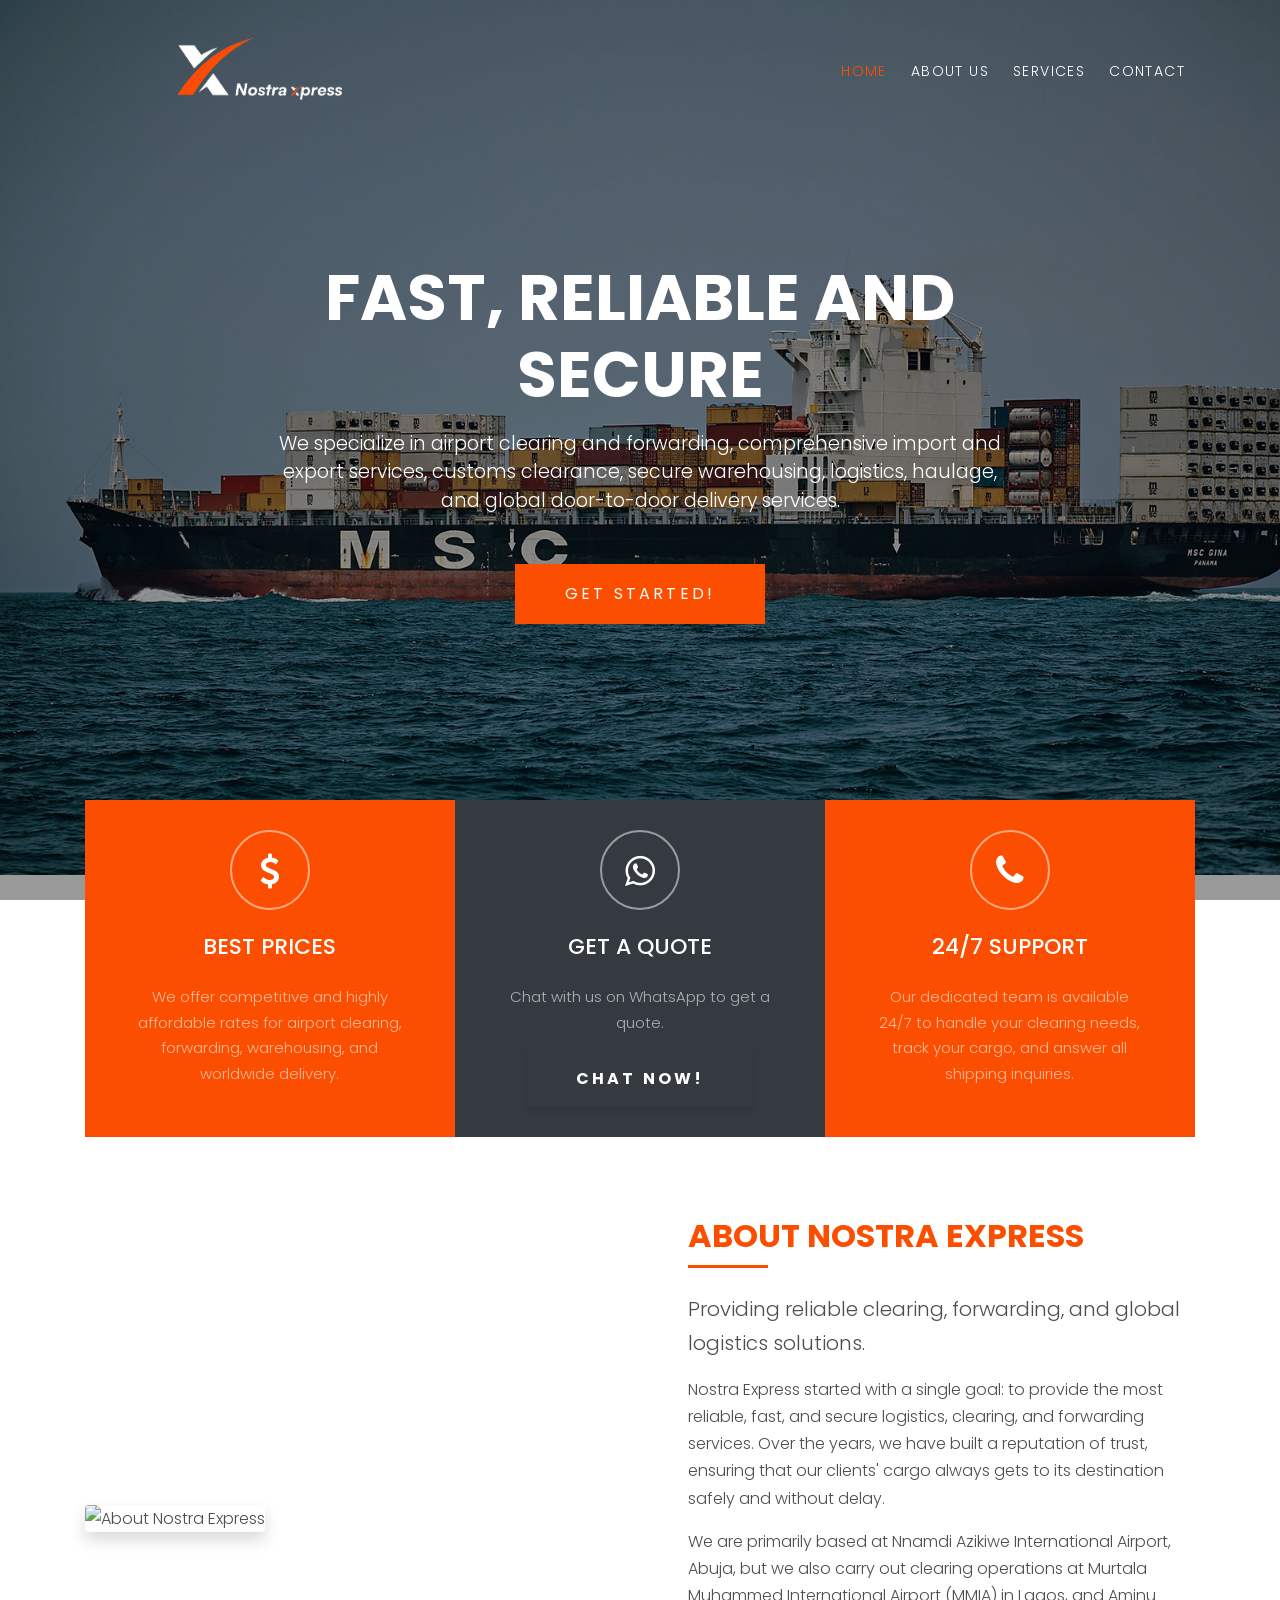
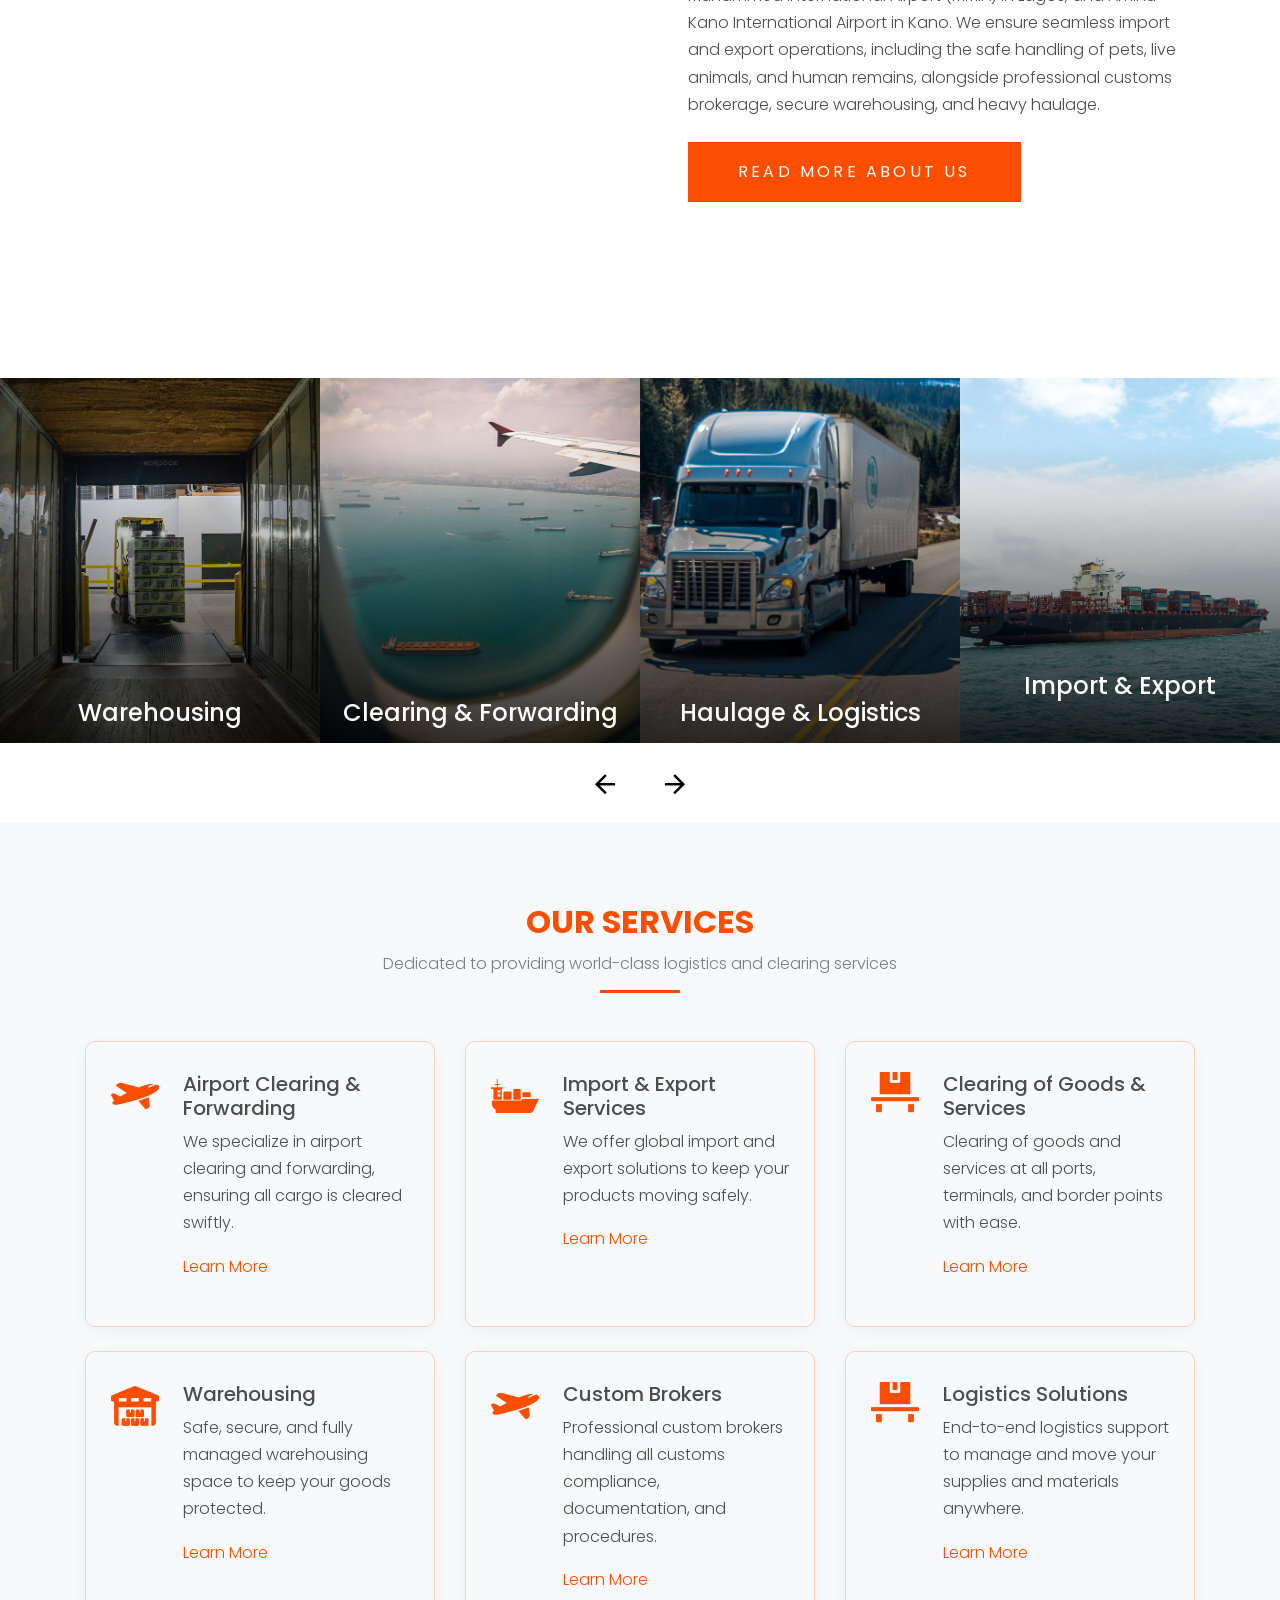
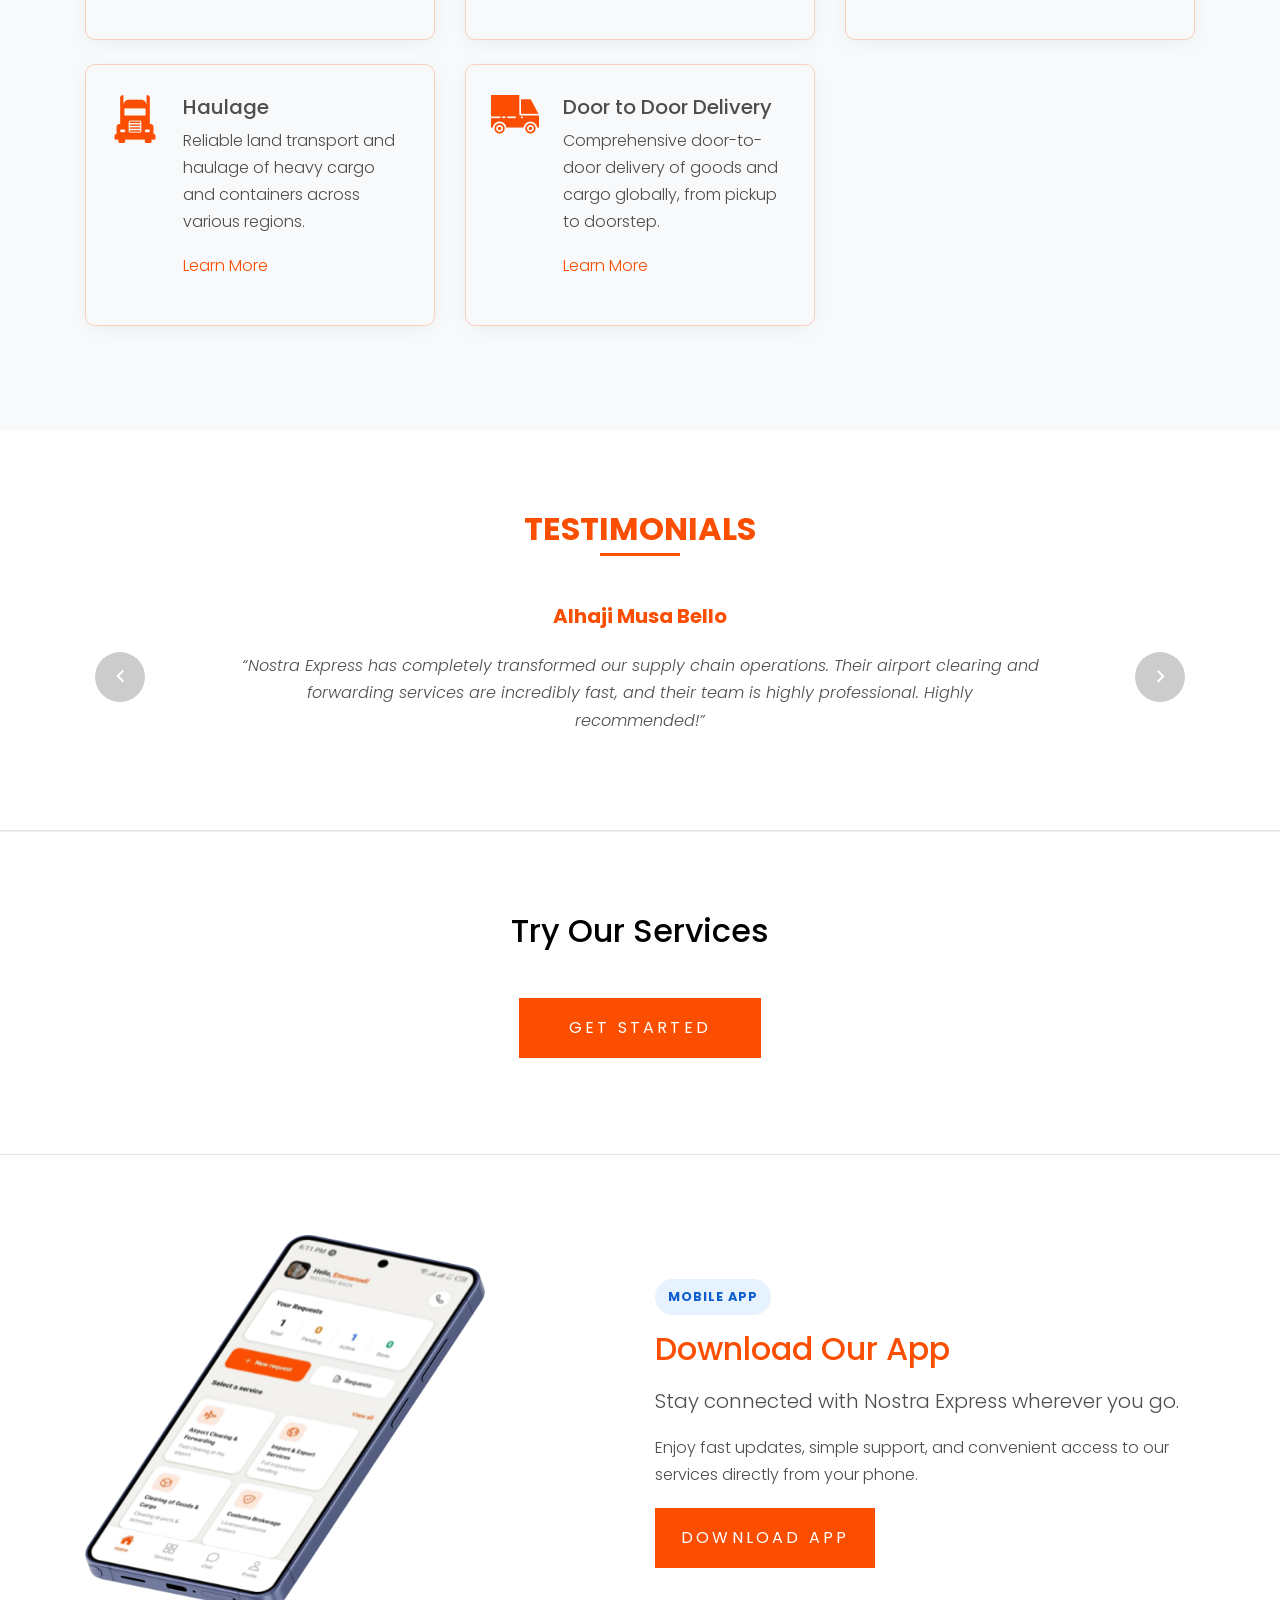
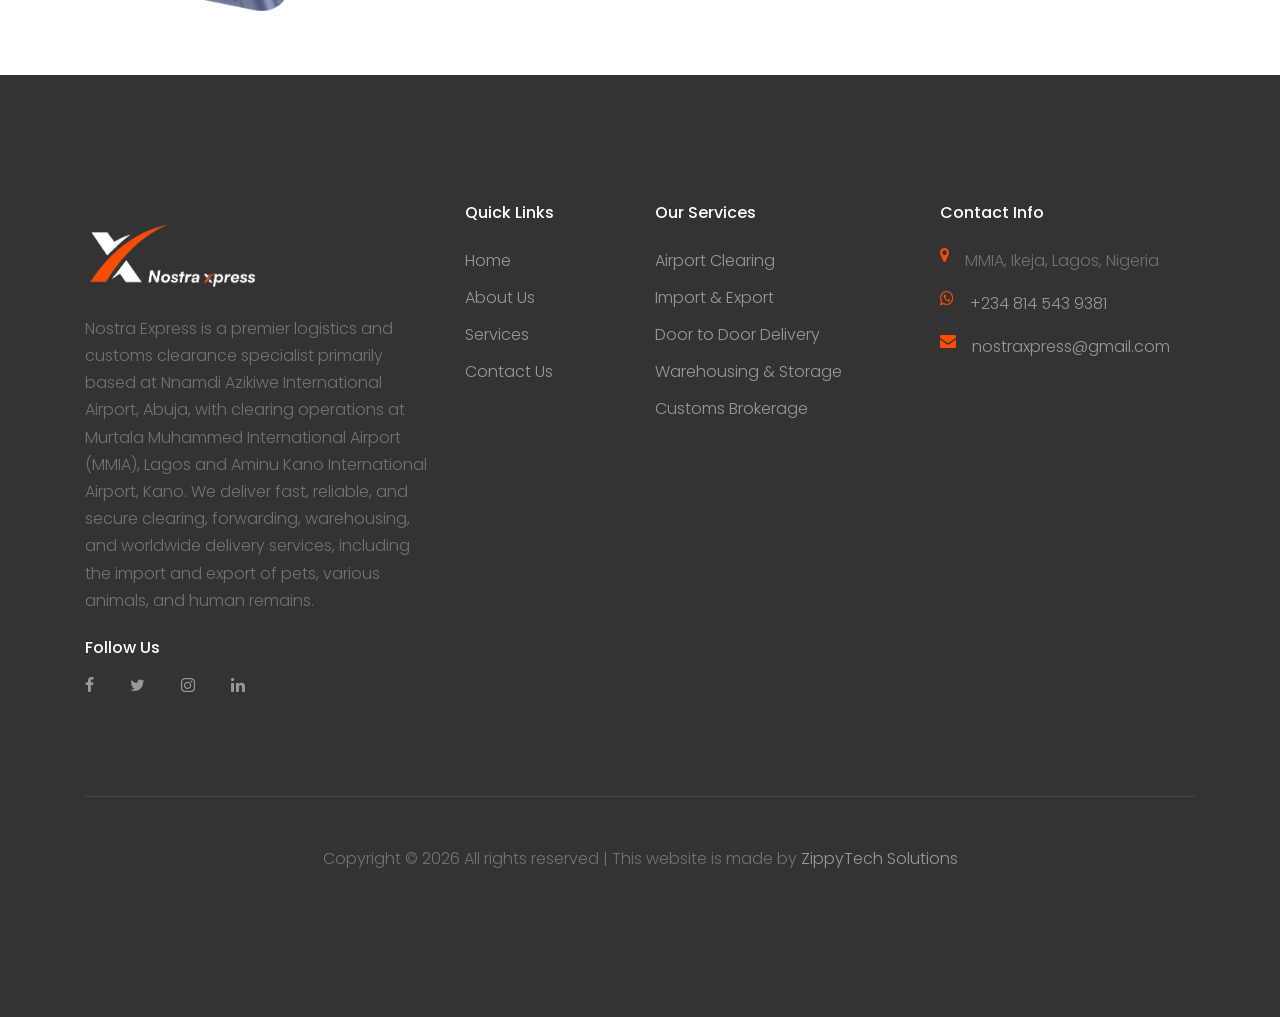
==== index.html @ 18513d41 "nee" ====
<!DOCTYPE html>
<html lang="en">

<head>
  <title>Nostra Express &mdash; Logistics</title>

  <meta charset="utf-8">
  <meta name="viewport" content="width=device-width, initial-scale=1, shrink-to-fit=no">

  <link rel="stylesheet"
    href="https://fonts.googleapis.com/css?family=Poppins:200,300,400,700,900|Display+Playfair:200,300,400,700">
  <link rel="stylesheet" href="fonts/icomoon/style.css">

  <link rel="stylesheet" href="css/bootstrap.min.css">
  <link rel="stylesheet" href="css/magnific-popup.css">
  <link rel="stylesheet" href="css/jquery-ui.css">
  <link rel="stylesheet" href="css/owl.carousel.min.css">
  <link rel="stylesheet" href="css/owl.theme.default.min.css">

  <link rel="stylesheet" href="css/bootstrap-datepicker.css">

  <link rel="stylesheet" href="fonts/flaticon/font/flaticon.css">



  <link rel="stylesheet" href="css/aos.css">

  <link rel="stylesheet" href="css/style.css">
  <style>
    @keyframes whatsapp-pulse {
      0% {
        box-shadow: 0 0 0 0 #f7570b;
        background-color: #f7570b;
        border-color: #f7570b;
      }

      50% {
        box-shadow: 0 0 0 15px rgba(37, 211, 102, 0);
        background-color: #f7570b;
        border-color: #f7570b;

      }

      100% {
        box-shadow: 0 0 0 0 rgba(37, 211, 102, 0);
        background-color: #f56810;
        border-color: #f56810;
      }
    }

    .btn-whatsapp-flash {
      animation: whatsapp-pulse 1.8s infinite ease-in-out;
      color: #fff !important;
      font-weight: bold;
      transition: all 0.3s ease;
      box-shadow: 0 4px 6px rgba(0, 0, 0, 0.1);
      border: none !important;
      text-align: center;
    }

    .btn-whatsapp-flash:hover {
      transform: scale(1.05);
      animation: none;
      background-color: #fc4e01 !important;
      border-color: #fc4e01 !important;
      box-shadow: 0 6px 12px rgba(252, 78, 1, 0.4);
    }

    .download-app-section {
      padding-top: 4rem;
      padding-bottom: 4rem;
    }


    .download-app-image {
      border-radius: 1rem;
      overflow: hidden;
    }

    .download-app-image img {
      width: 400px;
      display: block;
      object-fit: cover;
    }

    .download-app-badge {
      display: inline-block;
      background: #e7f2ff;
      color: #0d5ecf;
      font-size: 0.8rem;
      font-weight: 700;
      letter-spacing: 0.08em;
      text-transform: uppercase;
      padding: 0.45rem 0.8rem;
      border-radius: 999px;
      margin-bottom: 0.9rem;
    }

    .download-app-actions {
      display: flex;
      flex-wrap: wrap;
      align-items: center;
      gap: 0.9rem;
      margin-top: 1.2rem;
    }
  </style>
</head>

<body>

  <div class="site-wrap">

    <div class="site-mobile-menu">
      <div class="site-mobile-menu-header">
        <div class="site-mobile-menu-close mt-3">
          <span class="icon-close2 js-menu-toggle"></span>
        </div>
      </div>
      <div class="site-mobile-menu-body"></div>
    </div>

    <header class="site-navbar py-3" role="banner">

      <div class="container">
        <div class="row align-items-center">

          <div class="col-11 col-xl-2">
            <img src="images/logo.png" alt="" style="width: 350px;">
          </div>
          <div class="col-12 col-md-10 d-none d-xl-block">
            <nav class="site-navigation position-relative text-right" role="navigation">

              <ul class="site-menu js-clone-nav mx-auto d-none d-lg-block">
                <li class="active"><a href="index.html">Home</a></li>
                <li><a href="about.html">About Us</a></li>
                <li>
                  <a href="services.html">Services</a>

                </li>

                <li><a href="contact.html">Contact</a></li>
              </ul>
            </nav>
          </div>


          <div class="d-inline-block d-xl-none ml-md-0 mr-auto py-3" style="position: relative; top: 3px;"><a href="#"
              class="site-menu-toggle js-menu-toggle text-white"><span class="icon-menu h3"></span></a></div>

        </div>

      </div>
  </div>

  </header>



  <div class="site-blocks-cover overlay" style="background-image: url(images/hero_bg_1.jpg);" data-aos="fade"
    data-stellar-background-ratio="0.5">
    <div class="container">
      <div class="row align-items-center justify-content-center text-center">

        <div class="col-md-8" data-aos="fade-up" data-aos-delay="400">

          <h1 class="text-white font-weight-light mb-3 text-uppercase font-weight-bold">
            Fast, Reliable and Secure
          </h1>
          <p class="text-white mb-5 lead">We specialize in airport clearing and forwarding, comprehensive import and
            export services, customs clearance, secure warehousing, logistics, haulage, and global door-to-door delivery
            services.</p>
          <p><a href="contact.html" class="btn btn-primary py-3 px-5 text-white">Get Started!</a></p>

        </div>
      </div>
    </div>
  </div>

  <div class="container">
    <div class="row align-items-center no-gutters align-items-stretch overlap-section">
      <div class="col-md-4">
        <div class="feature-1 pricing h-100 text-center">
          <div class="icon">
            <span class="icon-dollar"></span>
          </div>
          <h2 class="my-4 heading">Best Prices</h2>
          <p>We offer competitive and highly affordable rates for airport clearing, forwarding, warehousing, and
            worldwide delivery.
          </p>
        </div>
      </div>
      <div class="col-md-4">
        <div class="free-quote bg-dark h-100">

          <div class="text-center">
            <div class="icon">
              <span class="icon-whatsapp"></span>
            </div>
            <h2 class="my-4 heading">Get a Quote</h2>
            <p>Chat with us on WhatsApp to get a quote.
            </p>
            <a href="https://wa.me/2348145439381" class="btn btn-whatsapp-flash py-3 px-5 text-white">Chat Now!</a>

          </div>

        </div>
      </div>
      <div class="col-md-4">
        <div class="feature-1 pricing h-100 text-center">
          <div class="icon">
            <span class="icon-phone"></span>
          </div>
          <h2 class="my-4 heading">24/7 Support</h2>
          <p>Our dedicated team is available 24/7 to handle your clearing needs, track your cargo, and answer all
            shipping inquiries.
          </p>
        </div>
      </div>
    </div>
  </div>


  <div class="site-section">
    <div class="container">
      <div class="row align-items-center">
        <div class="col-md-6 mb-5 mb-md-0" data-aos="fade-up" data-aos-delay="100">
          <img src="https://images.unsplash.com/photo-1578575437130-527eed3abbec?auto=format&fit=crop&w=800&q=80"
            alt="About Nostra Express" class="img-fluid rounded shadow">
        </div>
        <div class="col-md-6 pl-md-5" data-aos="fade-up" data-aos-delay="200">
          <div class="text-left pb-1 border-primary mb-4">
            <h2 class="text-primary">About Nostra Express</h2>
          </div>
          <p class="lead">Providing reliable clearing, forwarding, and global logistics solutions.</p>
          <p>Nostra Express started with a single goal: to provide the most reliable, fast, and secure logistics,
            clearing, and forwarding services. Over the years, we have built a reputation of trust, ensuring that our
            clients' cargo always gets to its destination safely and without delay.</p>
          <p class="mb-4">We are primarily based at Nnamdi Azikiwe International Airport, Abuja, but we also carry out
            clearing operations at Murtala Muhammed International Airport (MMIA) in Lagos, and Aminu Kano International
            Airport in Kano. We ensure seamless import and export operations, including the safe handling of pets, live
            animals, and human remains, alongside professional customs brokerage, secure warehousing, and heavy haulage.
          </p>
          <p><a href="about.html" class="btn btn-primary py-3 px-5 text-white">Read More About Us</a></p>
        </div>
      </div>
    </div>
  </div>


  <div class="site-section block-13">
    <div class="owl-carousel nonloop-block-13">
      <div>
        <a href="#" class="unit-1 text-center">
          <img src="images/img_1.jpg" alt="Image" class="img-fluid">
          <div class="unit-1-text">
            <h3 class="unit-1-heading">Warehousing</h3>
            <p class="px-5">Safe and secure warehousing and storage of your goods.</p>
          </div>
        </a>
      </div>

      <div>
        <a href="#" class="unit-1 text-center">
          <img src="images/img_2.jpg" alt="Image" class="img-fluid">
          <div class="unit-1-text">
            <h3 class="unit-1-heading">Clearing & Forwarding</h3>
            <p class="px-5">Clearing and forwarding at the airport for all your urgent shipments.</p>
          </div>
        </a>
      </div>

      <div>
        <a href="#" class="unit-1 text-center">
          <img src="images/img_3.jpg" alt="Image" class="img-fluid">
          <div class="unit-1-text">
            <h3 class="unit-1-heading">Haulage & Logistics</h3>
            <p class="px-5">Secure haulage and end-to-end logistics solutions across regions.</p>
          </div>
        </a>
      </div>

      <div>
        <a href="#" class="unit-1 text-center">
          <img src="images/img_4.jpg" alt="Image" class="img-fluid">
          <div class="unit-1-text">
            <h3 class="unit-1-heading">Import & Export</h3>
            <p class="px-5">We provide seamless import and export services across international borders with ease.</p>
          </div>
        </a>
      </div>

      <div>
        <a href="#" class="unit-1 text-center">
          <img src="images/img_5.jpg" alt="Image" class="img-fluid">
          <div class="unit-1-text">
            <h3 class="unit-1-heading">Custom Brokers</h3>
            <p class="px-5">Professional custom brokers to handle all clearance and documents.</p>
          </div>
        </a>
      </div>


    </div>
  </div>




  <div class="site-section bg-light">
    <div class="container">
      <div class="row justify-content-center mb-5">
        <div class="col-md-7 text-center border-primary">
          <h2 class="font-weight-light text-primary">Our Services</h2>
          <p class="color-black-opacity-5">Dedicated to providing world-class logistics and clearing services</p>
        </div>
      </div>
      <div class="row align-items-stretch">
        <div class="col-md-6 col-lg-4 mb-4 mb-lg-4">
          <div class="unit-4 d-flex">
            <div class="unit-4-icon mr-4"><span class="text-primary flaticon-travel"></span></div>
            <div>
              <h3>Airport Clearing & Forwarding</h3>
              <p>We specialize in airport clearing and forwarding, ensuring all cargo is cleared swiftly.</p>
              <p><a href="services.html">Learn More</a></p>
            </div>
          </div>
        </div>
        <div class="col-md-6 col-lg-4 mb-4 mb-lg-4">
          <div class="unit-4 d-flex">
            <div class="unit-4-icon mr-4"><span class="text-primary flaticon-sea-ship-with-containers"></span></div>
            <div>
              <h3>Import & Export Services</h3>
              <p>We offer global import and export solutions to keep your products moving safely.</p>
              <p><a href="services.html">Learn More</a></p>
            </div>
          </div>
        </div>
        <div class="col-md-6 col-lg-4 mb-4 mb-lg-4">
          <div class="unit-4 d-flex">
            <div class="unit-4-icon mr-4"><span class="text-primary flaticon-platform"></span></div>
            <div>
              <h3>Clearing of Goods & Services</h3>
              <p>Clearing of goods and services at all ports, terminals, and border points with ease.</p>
              <p><a href="services.html">Learn More</a></p>
            </div>
          </div>
        </div>


        <div class="col-md-6 col-lg-4 mb-4 mb-lg-4">
          <div class="unit-4 d-flex">
            <div class="unit-4-icon mr-4"><span class="text-primary flaticon-barn"></span></div>
            <div>
              <h3>Warehousing</h3>
              <p>Safe, secure, and fully managed warehousing space to keep your goods protected.</p>
              <p><a href="services.html">Learn More</a></p>
            </div>
          </div>
        </div>
        <div class="col-md-6 col-lg-4 mb-4 mb-lg-4">
          <div class="unit-4 d-flex">
            <div class="unit-4-icon mr-4"><span class="text-primary flaticon-travel"></span></div>
            <div>
              <h3>Custom Brokers</h3>
              <p>Professional custom brokers handling all customs compliance, documentation, and procedures.</p>
              <p><a href="services.html">Learn More</a></p>
            </div>
          </div>
        </div>
        <div class="col-md-6 col-lg-4 mb-4 mb-lg-4">
          <div class="unit-4 d-flex">
            <div class="unit-4-icon mr-4"><span class="text-primary flaticon-platform"></span></div>
            <div>
              <h3>Logistics Solutions</h3>
              <p>End-to-end logistics support to manage and move your supplies and materials anywhere.</p>
              <p><a href="services.html">Learn More</a></p>
            </div>
          </div>
        </div>
        <div class="col-md-6 col-lg-4 mb-4 mb-lg-4">
          <div class="unit-4 d-flex">
            <div class="unit-4-icon mr-4"><span class="text-primary flaticon-frontal-truck"></span></div>
            <div>
              <h3>Haulage</h3>
              <p>Reliable land transport and haulage of heavy cargo and containers across various regions.</p>
              <p><a href="services.html">Learn More</a></p>
            </div>
          </div>
        </div>
        <div class="col-md-6 col-lg-4 mb-4 mb-lg-4">
          <div class="unit-4 d-flex">
            <div class="unit-4-icon mr-4"><span class="text-primary flaticon-car"></span></div>
            <div>
              <h3>Door to Door Delivery</h3>
              <p>Comprehensive door-to-door delivery of goods and cargo globally, from pickup to doorstep.</p>
              <p><a href="services.html">Learn More</a></p>
            </div>
          </div>
        </div>

      </div>
    </div>
  </div>


  <div class="site-section border-bottom">
    <div class="container">

      <div class="row justify-content-center mb-5">
        <div class="col-md-7 text-center border-primary">
          <h2 class="font-weight-light text-primary">Testimonials</h2>
        </div>
      </div>

      <div class="slide-one-item home-slider owl-carousel">
        <div>
          <div class="testimonial">
            <figure class="mb-4">
              <p class="font-weight-bold h5 text-primary">Alhaji Musa Bello</p>
            </figure>
            <blockquote>
              <p>&ldquo;Nostra Express has completely transformed our supply chain operations. Their airport clearing
                and forwarding services are incredibly fast, and their team is highly professional. Highly
                recommended!&rdquo;</p>
            </blockquote>
          </div>
        </div>
        <div>
          <div class="testimonial">
            <figure class="mb-4">
              <p class="font-weight-bold h5 text-primary">Chioma Okeke</p>
            </figure>
            <blockquote>
              <p>&ldquo;We have been using Nostra Express for all our international import and export needs. Their
                custom brokerage is top-notch, handling all compliance issues smoothly and without stress.&rdquo;</p>
            </blockquote>
          </div>
        </div>

        <div>
          <div class="testimonial">
            <figure class="mb-4">
              <p class="font-weight-bold h5 text-primary">Babajide Olawale</p>
            </figure>
            <blockquote>
              <p>&ldquo;The global door-to-door delivery service from Nostra Express is truly exceptional. They picked
                up our heavy machinery and delivered it straight to our warehouse safely and on time.&rdquo;</p>
            </blockquote>
          </div>
        </div>

        <div>
          <div class="testimonial">
            <figure class="mb-4">
              <p class="font-weight-bold h5 text-primary">Emeka Nwosu</p>
            </figure>
            <blockquote>
              <p>&ldquo;Their secure warehousing facilities and heavy haulage services have made it incredibly easy for
                us to scale our distribution network. Their 24/7 support is outstanding!&rdquo;</p>
            </blockquote>
          </div>
        </div>

      </div>
    </div>
  </div>


  <div class="site-section border-top">
    <div class="container">
      <div class="row text-center">
        <div class="col-md-12">
          <h2 class="mb-5 text-black">Try Our Services</h2>
          <p class="mb-0"><a href="contact.html" class="btn btn-primary py-3 px-5 text-white">Get Started</a></p>
        </div>
      </div>
    </div>
  </div>
  <hr>
  <div class="site-section download-app-section">
    <div class="container">
      <div class="download-app-card row align-items-center">
        <div class="col-lg-6 mb-4 mb-lg-0" data-aos="fade-up" data-aos-delay="100">
          <div class="download-app-image">
            <img src="images/mobile-app.svg" alt="Download the Nostra Express mobile app">
          </div>
        </div>
        <div class="col-lg-6" data-aos="fade-up" data-aos-delay="200">
          <span class="download-app-badge">Mobile App</span>
          <h2 class="text-primary mb-3">Download Our App</h2>
          <p class="lead mb-3">Stay connected with Nostra Express wherever you go.</p>
          <p class="mb-0">Enjoy fast updates, simple support, and convenient access to our services directly from your
            phone.</p>
          <div class="download-app-actions">
            <a href="#" class="btn btn-primary py-3 px-4 text-white">Download App</a>
          </div>
        </div>
      </div>
    </div>
  </div>

  <footer class="site-footer">
    <div class="container">
      <div class="row">
        <div class="col-md-4">
          <img src="images/logo.png" alt="" class="img-fluid rounded" style="margin-left: -25%;">
          <p>Nostra Express is a premier logistics and customs clearance specialist primarily based at Nnamdi Azikiwe
            International Airport, Abuja, with clearing operations at Murtala Muhammed
            International Airport (MMIA), Lagos and Aminu Kano International Airport, Kano. We deliver fast, reliable,
            and secure clearing, forwarding,
            warehousing, and worldwide delivery services, including the import and export of pets, various animals, and
            human remains.</p>
          <div class="mt-4">
            <h2 class="footer-heading mb-3">Follow Us</h2>
            <a href="#" class="pl-0 pr-3"><span class="icon-facebook"></span></a>
            <a href="#" class="pl-3 pr-3"><span class="icon-twitter"></span></a>
            <a href="#" class="pl-3 pr-3"><span class="icon-instagram"></span></a>
            <a href="#" class="pl-3 pr-3"><span class="icon-linkedin"></span></a>
          </div>
        </div>
        <div class="col-md-2 ml-auto">
          <h2 class="footer-heading mb-4">Quick Links</h2>
          <ul class="list-unstyled">
            <li><a href="index.html">Home</a></li>
            <li><a href="about.html">About Us</a></li>
            <li><a href="services.html">Services</a></li>
            <li><a href="contact.html">Contact Us</a></li>
          </ul>
        </div>
        <div class="col-md-3">
          <h2 class="footer-heading mb-4">Our Services</h2>
          <ul class="list-unstyled">
            <li><a href="services.html">Airport Clearing</a></li>
            <li><a href="services.html">Import & Export</a></li>
            <li><a href="services.html">Door to Door Delivery</a></li>
            <li><a href="services.html">Warehousing & Storage</a></li>
            <li><a href="services.html">Customs Brokerage</a></li>
          </ul>
        </div>
        <div class="col-md-3">
          <h2 class="footer-heading mb-4">Contact Info</h2>
          <p class="mb-3 d-flex align-items-start">
            <span class="icon-map-marker mr-3 footer-contact-icon" style="color: #fc4e01;"></span>
            <span>MMIA, Ikeja, Lagos, Nigeria</span>
          </p>
          <p class="mb-3 d-flex align-items-start">
            <span class="icon-whatsapp mr-3 footer-contact-icon" style="color: #fc4e01;"></span>
            <span><a href="https://wa.me/2348145439381">+234 814 543 9381</a></span>
          </p>
          <p class="mb-0 d-flex align-items-start">
            <span class="icon-envelope mr-3 footer-contact-icon" style="color: #fc4e01;"></span>
            <span><a href="mailto:nostraxpress@gmail.com">nostraxpress@gmail.com</a></span>
          </p>
        </div>
      </div>
      <div class="row pt-5 mt-5 text-center">
        <div class="col-md-12">
          <div class="border-top pt-5">
            <p>
              <!-- Link back to Colorlib can't be removed. Template is licensed under CC BY 3.0. -->
              Copyright &copy; 2026 All rights reserved | This website is made
              by <a href="https://myportfolio.zippy.ng" target="_blank">ZippyTech Solutions</a>
            </p>
          </div>
        </div>
      </div>
    </div>
  </footer>
  </div>

  <script src="js/jquery-3.3.1.min.js"></script>
  <script src="js/jquery-migrate-3.0.1.min.js"></script>
  <script src="js/jquery-ui.js"></script>
  <script src="js/popper.min.js"></script>
  <script src="js/bootstrap.min.js"></script>
  <script src="js/owl.carousel.min.js"></script>
  <script src="js/jquery.stellar.min.js"></script>
  <script src="js/jquery.countdown.min.js"></script>
  <script src="js/jquery.magnific-popup.min.js"></script>
  <script src="js/bootstrap-datepicker.min.js"></script>
  <script src="js/aos.js"></script>

  <script src="js/main.js"></script>

</body>

</html>
---- fonts/icomoon/style.css ----
@font-face {
  font-family: 'icomoon';
  src:  url('fonts/icomoon.eot?10si43');
  src:  url('fonts/icomoon.eot?10si43#iefix') format('embedded-opentype'),
    url('fonts/icomoon.ttf?10si43') format('truetype'),
    url('fonts/icomoon.woff?10si43') format('woff'),
    url('fonts/icomoon.svg?10si43#icomoon') format('svg');
  font-weight: normal;
  font-style: normal;
}

[class^="icon-"], [class*=" icon-"] {
  /* use !important to prevent issues with browser extensions that change fonts */
  font-family: 'icomoon' !important;
  speak: none;
  font-style: normal;
  font-weight: normal;
  font-variant: normal;
  text-transform: none;
  line-height: 1;

  /* Better Font Rendering =========== */
  -webkit-font-smoothing: antialiased;
  -moz-osx-font-smoothing: grayscale;
}

.icon-asterisk:before {
  content: "\f069";
}
.icon-plus:before {
  content: "\f067";
}
.icon-question:before {
  content: "\f128";
}
.icon-minus:before {
  content: "\f068";
}
.icon-glass:before {
  content: "\f000";
}
.icon-music:before {
  content: "\f001";
}
.icon-search:before {
  content: "\f002";
}
.icon-envelope-o:before {
  content: "\f003";
}
.icon-heart:before {
  content: "\f004";
}
.icon-star:before {
  content: "\f005";
}
.icon-star-o:before {
  content: "\f006";
}
.icon-user:before {
  content: "\f007";
}
.icon-film:before {
  content: "\f008";
}
.icon-th-large:before {
  content: "\f009";
}
.icon-th:before {
  content: "\f00a";
}
.icon-th-list:before {
  content: "\f00b";
}
.icon-check:before {
  content: "\f00c";
}
.icon-close:before {
  content: "\f00d";
}
.icon-remove:before {
  content: "\f00d";
}
.icon-times:before {
  content: "\f00d";
}
.icon-search-plus:before {
  content: "\f00e";
}
.icon-search-minus:before {
  content: "\f010";
}
.icon-power-off:before {
  content: "\f011";
}
.icon-signal:before {
  content: "\f012";
}
.icon-cog:before {
  content: "\f013";
}
.icon-gear:before {
  content: "\f013";
}
.icon-trash-o:before {
  content: "\f014";
}
.icon-home:before {
  content: "\f015";
}
.icon-file-o:before {
  content: "\f016";
}
.icon-clock-o:before {
  content: "\f017";
}
.icon-road:before {
  content: "\f018";
}
.icon-download:before {
  content: "\f019";
}
.icon-arrow-circle-o-down:before {
  content: "\f01a";
}
.icon-arrow-circle-o-up:before {
  content: "\f01b";
}
.icon-inbox:before {
  content: "\f01c";
}
.icon-play-circle-o:before {
  content: "\f01d";
}
.icon-repeat:before {
  content: "\f01e";
}
.icon-rotate-right:before {
  content: "\f01e";
}
.icon-refresh:before {
  content: "\f021";
}
.icon-list-alt:before {
  content: "\f022";
}
.icon-lock:before {
  content: "\f023";
}
.icon-flag:before {
  content: "\f024";
}
.icon-headphones:before {
  content: "\f025";
}
.icon-volume-off:before {
  content: "\f026";
}
.icon-volume-down:before {
  content: "\f027";
}
.icon-volume-up:before {
  content: "\f028";
}
.icon-qrcode:before {
  content: "\f029";
}
.icon-barcode:before {
  content: "\f02a";
}
.icon-tag:before {
  content: "\f02b";
}
.icon-tags:before {
  content: "\f02c";
}
.icon-book:before {
  content: "\f02d";
}
.icon-bookmark:before {
  content: "\f02e";
}
.icon-print:before {
  content: "\f02f";
}
.icon-camera:before {
  content: "\f030";
}
.icon-font:before {
  content: "\f031";
}
.icon-bold:before {
  content: "\f032";
}
.icon-italic:before {
  content: "\f033";
}
.icon-text-height:before {
  content: "\f034";
}
.icon-text-width:before {
  content: "\f035";
}
.icon-align-left:before {
  content: "\f036";
}
.icon-align-center:before {
  content: "\f037";
}
.icon-align-right:before {
  content: "\f038";
}
.icon-align-justify:before {
  content: "\f039";
}
.icon-list:before {
  content: "\f03a";
}
.icon-dedent:before {
  content: "\f03b";
}
.icon-outdent:before {
  content: "\f03b";
}
.icon-indent:before {
  content: "\f03c";
}
.icon-video-camera:before {
  content: "\f03d";
}
.icon-image:before {
  content: "\f03e";
}
.icon-photo:before {
  content: "\f03e";
}
.icon-picture-o:before {
  content: "\f03e";
}
.icon-pencil:before {
  content: "\f040";
}
.icon-map-marker:before {
  content: "\f041";
}
.icon-adjust:before {
  content: "\f042";
}
.icon-tint:before {
  content: "\f043";
}
.icon-edit:before {
  content: "\f044";
}
.icon-pencil-square-o:before {
  content: "\f044";
}
.icon-share-square-o:before {
  content: "\f045";
}
.icon-check-square-o:before {
  content: "\f046";
}
.icon-arrows:before {
  content: "\f047";
}
.icon-step-backward:before {
  content: "\f048";
}
.icon-fast-backward:before {
  content: "\f049";
}
.icon-backward:before {
  content: "\f04a";
}
.icon-play:before {
  content: "\f04b";
}
.icon-pause:before {
  content: "\f04c";
}
.icon-stop:before {
  content: "\f04d";
}
.icon-forward:before {
  content: "\f04e";
}
.icon-fast-forward:before {
  content: "\f050";
}
.icon-step-forward:before {
  content: "\f051";
}
.icon-eject:before {
  content: "\f052";
}
.icon-chevron-left:before {
  content: "\f053";
}
.icon-chevron-right:before {
  content: "\f054";
}
.icon-plus-circle:before {
  content: "\f055";
}
.icon-minus-circle:before {
  content: "\f056";
}
.icon-times-circle:before {
  content: "\f057";
}
.icon-check-circle:before {
  content: "\f058";
}
.icon-question-circle:before {
  content: "\f059";
}
.icon-info-circle:before {
  content: "\f05a";
}
.icon-crosshairs:before {
  content: "\f05b";
}
.icon-times-circle-o:before {
  content: "\f05c";
}
.icon-check-circle-o:before {
  content: "\f05d";
}
.icon-ban:before {
  content: "\f05e";
}
.icon-arrow-left:before {
  content: "\f060";
}
.icon-arrow-right:before {
  content: "\f061";
}
.icon-arrow-up:before {
  content: "\f062";
}
.icon-arrow-down:before {
  content: "\f063";
}
.icon-mail-forward:before {
  content: "\f064";
}
.icon-share:before {
  content: "\f064";
}
.icon-expand:before {
  content: "\f065";
}
.icon-compress:before {
  content: "\f066";
}
.icon-exclamation-circle:before {
  content: "\f06a";
}
.icon-gift:before {
  content: "\f06b";
}
.icon-leaf:before {
  content: "\f06c";
}
.icon-fire:before {
  content: "\f06d";
}
.icon-eye:before {
  content: "\f06e";
}
.icon-eye-slash:before {
  content: "\f070";
}
.icon-exclamation-triangle:before {
  content: "\f071";
}
.icon-warning:before {
  content: "\f071";
}
.icon-plane:before {
  content: "\f072";
}
.icon-calendar:before {
  content: "\f073";
}
.icon-random:before {
  content: "\f074";
}
.icon-comment:before {
  content: "\f075";
}
.icon-magnet:before {
  content: "\f076";
}
.icon-chevron-up:before {
  content: "\f077";
}
.icon-chevron-down:before {
  content: "\f078";
}
.icon-retweet:before {
  content: "\f079";
}
.icon-shopping-cart:before {
  content: "\f07a";
}
.icon-folder:before {
  content: "\f07b";
}
.icon-folder-open:before {
  content: "\f07c";
}
.icon-arrows-v:before {
  content: "\f07d";
}
.icon-arrows-h:before {
  content: "\f07e";
}
.icon-bar-chart:before {
  content: "\f080";
}
.icon-bar-chart-o:before {
  content: "\f080";
}
.icon-twitter-square:before {
  content: "\f081";
}
.icon-facebook-square:before {
  content: "\f082";
}
.icon-camera-retro:before {
  content: "\f083";
}
.icon-key:before {
  content: "\f084";
}
.icon-cogs:before {
  content: "\f085";
}
.icon-gears:before {
  content: "\f085";
}
.icon-comments:before {
  content: "\f086";
}
.icon-thumbs-o-up:before {
  content: "\f087";
}
.icon-thumbs-o-down:before {
  content: "\f088";
}
.icon-star-half:before {
  content: "\f089";
}
.icon-heart-o:before {
  content: "\f08a";
}
.icon-sign-out:before {
  content: "\f08b";
}
.icon-linkedin-square:before {
  content: "\f08c";
}
.icon-thumb-tack:before {
  content: "\f08d";
}
.icon-external-link:before {
  content: "\f08e";
}
.icon-sign-in:before {
  content: "\f090";
}
.icon-trophy:before {
  content: "\f091";
}
.icon-github-square:before {
  content: "\f092";
}
.icon-upload:before {
  content: "\f093";
}
.icon-lemon-o:before {
  content: "\f094";
}
.icon-phone:before {
  content: "\f095";
}
.icon-square-o:before {
  content: "\f096";
}
.icon-bookmark-o:before {
  content: "\f097";
}
.icon-phone-square:before {
  content: "\f098";
}
.icon-twitter:before {
  content: "\f099";
}
.icon-facebook:before {
  content: "\f09a";
}
.icon-facebook-f:before {
  content: "\f09a";
}
.icon-github:before {
  content: "\f09b";
}
.icon-unlock:before {
  content: "\f09c";
}
.icon-credit-card:before {
  content: "\f09d";
}
.icon-feed:before {
  content: "\f09e";
}
.icon-rss:before {
  content: "\f09e";
}
.icon-hdd-o:before {
  content: "\f0a0";
}
.icon-bullhorn:before {
  content: "\f0a1";
}
.icon-bell-o:before {
  content: "\f0a2";
}
.icon-certificate:before {
  content: "\f0a3";
}
.icon-hand-o-right:before {
  content: "\f0a4";
}
.icon-hand-o-left:before {
  content: "\f0a5";
}
.icon-hand-o-up:before {
  content: "\f0a6";
}
.icon-hand-o-down:before {
  content: "\f0a7";
}
.icon-arrow-circle-left:before {
  content: "\f0a8";
}
.icon-arrow-circle-right:before {
  content: "\f0a9";
}
.icon-arrow-circle-up:before {
  content: "\f0aa";
}
.icon-arrow-circle-down:before {
  content: "\f0ab";
}
.icon-globe:before {
  content: "\f0ac";
}
.icon-wrench:before {
  content: "\f0ad";
}
.icon-tasks:before {
  content: "\f0ae";
}
.icon-filter:before {
  content: "\f0b0";
}
.icon-briefcase:before {
  content: "\f0b1";
}
.icon-arrows-alt:before {
  content: "\f0b2";
}
.icon-group:before {
  content: "\f0c0";
}
.icon-users:before {
  content: "\f0c0";
}
.icon-chain:before {
  content: "\f0c1";
}
.icon-link:before {
  content: "\f0c1";
}
.icon-cloud:before {
  content: "\f0c2";
}
.icon-flask:before {
  content: "\f0c3";
}
.icon-cut:before {
  content: "\f0c4";
}
.icon-scissors:before {
  content: "\f0c4";
}
.icon-copy:before {
  content: "\f0c5";
}
.icon-files-o:before {
  content: "\f0c5";
}
.icon-paperclip:before {
  content: "\f0c6";
}
.icon-floppy-o:before {
  content: "\f0c7";
}
.icon-save:before {
  content: "\f0c7";
}
.icon-square:before {
  content: "\f0c8";
}
.icon-bars:before {
  content: "\f0c9";
}
.icon-navicon:before {
  content: "\f0c9";
}
.icon-reorder:before {
  content: "\f0c9";
}
.icon-list-ul:before {
  content: "\f0ca";
}
.icon-list-ol:before {
  content: "\f0cb";
}
.icon-strikethrough:before {
  content: "\f0cc";
}
.icon-underline:before {
  content: "\f0cd";
}
.icon-table:before {
  content: "\f0ce";
}
.icon-magic:before {
  content: "\f0d0";
}
.icon-truck:before {
  content: "\f0d1";
}
.icon-pinterest:before {
  content: "\f0d2";
}
.icon-pinterest-square:before {
  content: "\f0d3";
}
.icon-google-plus-square:before {
  content: "\f0d4";
}
.icon-google-plus:before {
  content: "\f0d5";
}
.icon-money:before {
  content: "\f0d6";
}
.icon-caret-down:before {
  content: "\f0d7";
}
.icon-caret-up:before {
  content: "\f0d8";
}
.icon-caret-left:before {
  content: "\f0d9";
}
.icon-caret-right:before {
  content: "\f0da";
}
.icon-columns:before {
  content: "\f0db";
}
.icon-sort:before {
  content: "\f0dc";
}
.icon-unsorted:before {
  content: "\f0dc";
}
.icon-sort-desc:before {
  content: "\f0dd";
}
.icon-sort-down:before {
  content: "\f0dd";
}
.icon-sort-asc:before {
  content: "\f0de";
}
.icon-sort-up:before {
  content: "\f0de";
}
.icon-envelope:before {
  content: "\f0e0";
}
.icon-linkedin:before {
  content: "\f0e1";
}
.icon-rotate-left:before {
  content: "\f0e2";
}
.icon-undo:before {
  content: "\f0e2";
}
.icon-gavel:before {
  content: "\f0e3";
}
.icon-legal:before {
  content: "\f0e3";
}
.icon-dashboard:before {
  content: "\f0e4";
}
.icon-tachometer:before {
  content: "\f0e4";
}
.icon-comment-o:before {
  content: "\f0e5";
}
.icon-comments-o:before {
  content: "\f0e6";
}
.icon-bolt:before {
  content: "\f0e7";
}
.icon-flash:before {
  content: "\f0e7";
}
.icon-sitemap:before {
  content: "\f0e8";
}
.icon-umbrella:before {
  content: "\f0e9";
}
.icon-clipboard:before {
  content: "\f0ea";
}
.icon-paste:before {
  content: "\f0ea";
}
.icon-lightbulb-o:before {
  content: "\f0eb";
}
.icon-exchange:before {
  content: "\f0ec";
}
.icon-cloud-download:before {
  content: "\f0ed";
}
.icon-cloud-upload:before {
  content: "\f0ee";
}
.icon-user-md:before {
  content: "\f0f0";
}
.icon-stethoscope:before {
  content: "\f0f1";
}
.icon-suitcase:before {
  content: "\f0f2";
}
.icon-bell:before {
  content: "\f0f3";
}
.icon-coffee:before {
  content: "\f0f4";
}
.icon-cutlery:before {
  content: "\f0f5";
}
.icon-file-text-o:before {
  content: "\f0f6";
}
.icon-building-o:before {
  content: "\f0f7";
}
.icon-hospital-o:before {
  content: "\f0f8";
}
.icon-ambulance:before {
  content: "\f0f9";
}
.icon-medkit:before {
  content: "\f0fa";
}
.icon-fighter-jet:before {
  content: "\f0fb";
}
.icon-beer:before {
  content: "\f0fc";
}
.icon-h-square:before {
  content: "\f0fd";
}
.icon-plus-square:before {
  content: "\f0fe";
}
.icon-angle-double-left:before {
  content: "\f100";
}
.icon-angle-double-right:before {
  content: "\f101";
}
.icon-angle-double-up:before {
  content: "\f102";
}
.icon-angle-double-down:before {
  content: "\f103";
}
.icon-angle-left:before {
  content: "\f104";
}
.icon-angle-right:before {
  content: "\f105";
}
.icon-angle-up:before {
  content: "\f106";
}
.icon-angle-down:before {
  content: "\f107";
}
.icon-desktop:before {
  content: "\f108";
}
.icon-laptop:before {
  content: "\f109";
}
.icon-tablet:before {
  content: "\f10a";
}
.icon-mobile:before {
  content: "\f10b";
}
.icon-mobile-phone:before {
  content: "\f10b";
}
.icon-circle-o:before {
  content: "\f10c";
}
.icon-quote-left:before {
  content: "\f10d";
}
.icon-quote-right:before {
  content: "\f10e";
}
.icon-spinner:before {
  content: "\f110";
}
.icon-circle:before {
  content: "\f111";
}
.icon-mail-reply:before {
  content: "\f112";
}
.icon-reply:before {
  content: "\f112";
}
.icon-github-alt:before {
  content: "\f113";
}
.icon-folder-o:before {
  content: "\f114";
}
.icon-folder-open-o:before {
  content: "\f115";
}
.icon-smile-o:before {
  content: "\f118";
}
.icon-frown-o:before {
  content: "\f119";
}
.icon-meh-o:before {
  content: "\f11a";
}
.icon-gamepad:before {
  content: "\f11b";
}
.icon-keyboard-o:before {
  content: "\f11c";
}
.icon-flag-o:before {
  content: "\f11d";
}
.icon-flag-checkered:before {
  content: "\f11e";
}
.icon-terminal:before {
  content: "\f120";
}
.icon-code:before {
  content: "\f121";
}
.icon-mail-reply-all:before {
  content: "\f122";
}
.icon-reply-all:before {
  content: "\f122";
}
.icon-star-half-empty:before {
  content: "\f123";
}
.icon-star-half-full:before {
  content: "\f123";
}
.icon-star-half-o:before {
  content: "\f123";
}
.icon-location-arrow:before {
  content: "\f124";
}
.icon-crop:before {
  content: "\f125";
}
.icon-code-fork:before {
  content: "\f126";
}
.icon-chain-broken:before {
  content: "\f127";
}
.icon-unlink:before {
  content: "\f127";
}
.icon-info:before {
  content: "\f129";
}
.icon-exclamation:before {
  content: "\f12a";
}
.icon-superscript:before {
  content: "\f12b";
}
.icon-subscript:before {
  content: "\f12c";
}
.icon-eraser:before {
  content: "\f12d";
}
.icon-puzzle-piece:before {
  content: "\f12e";
}
.icon-microphone:before {
  content: "\f130";
}
.icon-microphone-slash:before {
  content: "\f131";
}
.icon-shield:before {
  content: "\f132";
}
.icon-calendar-o:before {
  content: "\f133";
}
.icon-fire-extinguisher:before {
  content: "\f134";
}
.icon-rocket:before {
  content: "\f135";
}
.icon-maxcdn:before {
  content: "\f136";
}
.icon-chevron-circle-left:before {
  content: "\f137";
}
.icon-chevron-circle-right:before {
  content: "\f138";
}
.icon-chevron-circle-up:before {
  content: "\f139";
}
.icon-chevron-circle-down:before {
  content: "\f13a";
}
.icon-html5:before {
  content: "\f13b";
}
.icon-css3:before {
  content: "\f13c";
}
.icon-anchor:before {
  content: "\f13d";
}
.icon-unlock-alt:before {
  content: "\f13e";
}
.icon-bullseye:before {
  content: "\f140";
}
.icon-ellipsis-h:before {
  content: "\f141";
}
.icon-ellipsis-v:before {
  content: "\f142";
}
.icon-rss-square:before {
  content: "\f143";
}
.icon-play-circle:before {
  content: "\f144";
}
.icon-ticket:before {
  content: "\f145";
}
.icon-minus-square:before {
  content: "\f146";
}
.icon-minus-square-o:before {
  content: "\f147";
}
.icon-level-up:before {
  content: "\f148";
}
.icon-level-down:before {
  content: "\f149";
}
.icon-check-square:before {
  content: "\f14a";
}
.icon-pencil-square:before {
  content: "\f14b";
}
.icon-external-link-square:before {
  content: "\f14c";
}
.icon-share-square:before {
  content: "\f14d";
}
.icon-compass:before {
  content: "\f14e";
}
.icon-caret-square-o-down:before {
  content: "\f150";
}
.icon-toggle-down:before {
  content: "\f150";
}
.icon-caret-square-o-up:before {
  content: "\f151";
}
.icon-toggle-up:before {
  content: "\f151";
}
.icon-caret-square-o-right:before {
  content: "\f152";
}
.icon-toggle-right:before {
  content: "\f152";
}
.icon-eur:before {
  content: "\f153";
}
.icon-euro:before {
  content: "\f153";
}
.icon-gbp:before {
  content: "\f154";
}
.icon-dollar:before {
  content: "\f155";
}
.icon-usd:before {
  content: "\f155";
}
.icon-inr:before {
  content: "\f156";
}
.icon-rupee:before {
  content: "\f156";
}
.icon-cny:before {
  content: "\f157";
}
.icon-jpy:before {
  content: "\f157";
}
.icon-rmb:before {
  content: "\f157";
}
.icon-yen:before {
  content: "\f157";
}
.icon-rouble:before {
  content: "\f158";
}
.icon-rub:before {
  content: "\f158";
}
.icon-ruble:before {
  content: "\f158";
}
.icon-krw:before {
  content: "\f159";
}
.icon-won:before {
  content: "\f159";
}
.icon-bitcoin:before {
  content: "\f15a";
}
.icon-btc:before {
  content: "\f15a";
}
.icon-file:before {
  content: "\f15b";
}
.icon-file-text:before {
  content: "\f15c";
}
.icon-sort-alpha-asc:before {
  content: "\f15d";
}
.icon-sort-alpha-desc:before {
  content: "\f15e";
}
.icon-sort-amount-asc:before {
  content: "\f160";
}
.icon-sort-amount-desc:before {
  content: "\f161";
}
.icon-sort-numeric-asc:before {
  content: "\f162";
}
.icon-sort-numeric-desc:before {
  content: "\f163";
}
.icon-thumbs-up:before {
  content: "\f164";
}
.icon-thumbs-down:before {
  content: "\f165";
}
.icon-youtube-square:before {
  content: "\f166";
}
.icon-youtube:before {
  content: "\f167";
}
.icon-xing:before {
  content: "\f168";
}
.icon-xing-square:before {
  content: "\f169";
}
.icon-youtube-play:before {
  content: "\f16a";
}
.icon-dropbox:before {
  content: "\f16b";
}
.icon-stack-overflow:before {
  content: "\f16c";
}
.icon-instagram:before {
  content: "\f16d";
}
.icon-flickr:before {
  content: "\f16e";
}
.icon-adn:before {
  content: "\f170";
}
.icon-bitbucket:before {
  content: "\f171";
}
.icon-bitbucket-square:before {
  content: "\f172";
}
.icon-tumblr:before {
  content: "\f173";
}
.icon-tumblr-square:before {
  content: "\f174";
}
.icon-long-arrow-down:before {
  content: "\f175";
}
.icon-long-arrow-up:before {
  content: "\f176";
}
.icon-long-arrow-left:before {
  content: "\f177";
}
.icon-long-arrow-right:before {
  content: "\f178";
}
.icon-apple:before {
  content: "\f179";
}
.icon-windows:before {
  content: "\f17a";
}
.icon-android:before {
  content: "\f17b";
}
.icon-linux:before {
  content: "\f17c";
}
.icon-dribbble:before {
  content: "\f17d";
}
.icon-skype:before {
  content: "\f17e";
}
.icon-foursquare:before {
  content: "\f180";
}
.icon-trello:before {
  content: "\f181";
}
.icon-female:before {
  content: "\f182";
}
.icon-male:before {
  content: "\f183";
}
.icon-gittip:before {
  content: "\f184";
}
.icon-gratipay:before {
  content: "\f184";
}
.icon-sun-o:before {
  content: "\f185";
}
.icon-moon-o:before {
  content: "\f186";
}
.icon-archive:before {
  content: "\f187";
}
.icon-bug:before {
  content: "\f188";
}
.icon-vk:before {
  content: "\f189";
}
.icon-weibo:before {
  content: "\f18a";
}
.icon-renren:before {
  content: "\f18b";
}
.icon-pagelines:before {
  content: "\f18c";
}
.icon-stack-exchange:before {
  content: "\f18d";
}
.icon-arrow-circle-o-right:before {
  content: "\f18e";
}
.icon-arrow-circle-o-left:before {
  content: "\f190";
}
.icon-caret-square-o-left:before {
  content: "\f191";
}
.icon-toggle-left:before {
  content: "\f191";
}
.icon-dot-circle-o:before {
  content: "\f192";
}
.icon-wheelchair:before {
  content: "\f193";
}
.icon-vimeo-square:before {
  content: "\f194";
}
.icon-try:before {
  content: "\f195";
}
.icon-turkish-lira:before {
  content: "\f195";
}
.icon-plus-square-o:before {
  content: "\f196";
}
.icon-space-shuttle:before {
  content: "\f197";
}
.icon-slack:before {
  content: "\f198";
}
.icon-envelope-square:before {
  content: "\f199";
}
.icon-wordpress:before {
  content: "\f19a";
}
.icon-openid:before {
  content: "\f19b";
}
.icon-bank:before {
  content: "\f19c";
}
.icon-institution:before {
  content: "\f19c";
}
.icon-university:before {
  content: "\f19c";
}
.icon-graduation-cap:before {
  content: "\f19d";
}
.icon-mortar-board:before {
  content: "\f19d";
}
.icon-yahoo:before {
  content: "\f19e";
}
.icon-google:before {
  content: "\f1a0";
}
.icon-reddit:before {
  content: "\f1a1";
}
.icon-reddit-square:before {
  content: "\f1a2";
}
.icon-stumbleupon-circle:before {
  content: "\f1a3";
}
.icon-stumbleupon:before {
  content: "\f1a4";
}
.icon-delicious:before {
  content: "\f1a5";
}
.icon-digg:before {
  content: "\f1a6";
}
.icon-pied-piper-pp:before {
  content: "\f1a7";
}
.icon-pied-piper-alt:before {
  content: "\f1a8";
}
.icon-drupal:before {
  content: "\f1a9";
}
.icon-joomla:before {
  content: "\f1aa";
}
.icon-language:before {
  content: "\f1ab";
}
.icon-fax:before {
  content: "\f1ac";
}
.icon-building:before {
  content: "\f1ad";
}
.icon-child:before {
  content: "\f1ae";
}
.icon-paw:before {
  content: "\f1b0";
}
.icon-spoon:before {
  content: "\f1b1";
}
.icon-cube:before {
  content: "\f1b2";
}
.icon-cubes:before {
  content: "\f1b3";
}
.icon-behance:before {
  content: "\f1b4";
}
.icon-behance-square:before {
  content: "\f1b5";
}
.icon-steam:before {
  content: "\f1b6";
}
.icon-steam-square:before {
  content: "\f1b7";
}
.icon-recycle:before {
  content: "\f1b8";
}
.icon-automobile:before {
  content: "\f1b9";
}
.icon-car:before {
  content: "\f1b9";
}
.icon-cab:before {
  content: "\f1ba";
}
.icon-taxi:before {
  content: "\f1ba";
}
.icon-tree:before {
  content: "\f1bb";
}
.icon-spotify:before {
  content: "\f1bc";
}
.icon-deviantart:before {
  content: "\f1bd";
}
.icon-soundcloud:before {
  content: "\f1be";
}
.icon-database:before {
  content: "\f1c0";
}
.icon-file-pdf-o:before {
  content: "\f1c1";
}
.icon-file-word-o:before {
  content: "\f1c2";
}
.icon-file-excel-o:before {
  content: "\f1c3";
}
.icon-file-powerpoint-o:before {
  content: "\f1c4";
}
.icon-file-image-o:before {
  content: "\f1c5";
}
.icon-file-photo-o:before {
  content: "\f1c5";
}
.icon-file-picture-o:before {
  content: "\f1c5";
}
.icon-file-archive-o:before {
  content: "\f1c6";
}
.icon-file-zip-o:before {
  content: "\f1c6";
}
.icon-file-audio-o:before {
  content: "\f1c7";
}
.icon-file-sound-o:before {
  content: "\f1c7";
}
.icon-file-movie-o:before {
  content: "\f1c8";
}
.icon-file-video-o:before {
  content: "\f1c8";
}
.icon-file-code-o:before {
  content: "\f1c9";
}
.icon-vine:before {
  content: "\f1ca";
}
.icon-codepen:before {
  content: "\f1cb";
}
.icon-jsfiddle:before {
  content: "\f1cc";
}
.icon-life-bouy:before {
  content: "\f1cd";
}
.icon-life-buoy:before {
  content: "\f1cd";
}
.icon-life-ring:before {
  content: "\f1cd";
}
.icon-life-saver:before {
  content: "\f1cd";
}
.icon-support:before {
  content: "\f1cd";
}
.icon-circle-o-notch:before {
  content: "\f1ce";
}
.icon-ra:before {
  content: "\f1d0";
}
.icon-rebel:before {
  content: "\f1d0";
}
.icon-resistance:before {
  content: "\f1d0";
}
.icon-empire:before {
  content: "\f1d1";
}
.icon-ge:before {
  content: "\f1d1";
}
.icon-git-square:before {
  content: "\f1d2";
}
.icon-git:before {
  content: "\f1d3";
}
.icon-hacker-news:before {
  content: "\f1d4";
}
.icon-y-combinator-square:before {
  content: "\f1d4";
}
.icon-yc-square:before {
  content: "\f1d4";
}
.icon-tencent-weibo:before {
  content: "\f1d5";
}
.icon-qq:before {
  content: "\f1d6";
}
.icon-wechat:before {
  content: "\f1d7";
}
.icon-weixin:before {
  content: "\f1d7";
}
.icon-paper-plane:before {
  content: "\f1d8";
}
.icon-send:before {
  content: "\f1d8";
}
.icon-paper-plane-o:before {
  content: "\f1d9";
}
.icon-send-o:before {
  content: "\f1d9";
}
.icon-history:before {
  content: "\f1da";
}
.icon-circle-thin:before {
  content: "\f1db";
}
.icon-header:before {
  content: "\f1dc";
}
.icon-paragraph:before {
  content: "\f1dd";
}
.icon-sliders:before {
  content: "\f1de";
}
.icon-share-alt:before {
  content: "\f1e0";
}
.icon-share-alt-square:before {
  content: "\f1e1";
}
.icon-bomb:before {
  content: "\f1e2";
}
.icon-futbol-o:before {
  content: "\f1e3";
}
.icon-soccer-ball-o:before {
  content: "\f1e3";
}
.icon-tty:before {
  content: "\f1e4";
}
.icon-binoculars:before {
  content: "\f1e5";
}
.icon-plug:before {
  content: "\f1e6";
}
.icon-slideshare:before {
  content: "\f1e7";
}
.icon-twitch:before {
  content: "\f1e8";
}
.icon-yelp:before {
  content: "\f1e9";
}
.icon-newspaper-o:before {
  content: "\f1ea";
}
.icon-wifi:before {
  content: "\f1eb";
}
.icon-calculator:before {
  content: "\f1ec";
}
.icon-paypal:before {
  content: "\f1ed";
}
.icon-google-wallet:before {
  content: "\f1ee";
}
.icon-cc-visa:before {
  content: "\f1f0";
}
.icon-cc-mastercard:before {
  content: "\f1f1";
}
.icon-cc-discover:before {
  content: "\f1f2";
}
.icon-cc-amex:before {
  content: "\f1f3";
}
.icon-cc-paypal:before {
  content: "\f1f4";
}
.icon-cc-stripe:before {
  content: "\f1f5";
}
.icon-bell-slash:before {
  content: "\f1f6";
}
.icon-bell-slash-o:before {
  content: "\f1f7";
}
.icon-trash:before {
  content: "\f1f8";
}
.icon-copyright:before {
  content: "\f1f9";
}
.icon-at:before {
  content: "\f1fa";
}
.icon-eyedropper:before {
  content: "\f1fb";
}
.icon-paint-brush:before {
  content: "\f1fc";
}
.icon-birthday-cake:before {
  content: "\f1fd";
}
.icon-area-chart:before {
  content: "\f1fe";
}
.icon-pie-chart:before {
  content: "\f200";
}
.icon-line-chart:before {
  content: "\f201";
}
.icon-lastfm:before {
  content: "\f202";
}
.icon-lastfm-square:before {
  content: "\f203";
}
.icon-toggle-off:before {
  content: "\f204";
}
.icon-toggle-on:before {
  content: "\f205";
}
.icon-bicycle:before {
  content: "\f206";
}
.icon-bus:before {
  content: "\f207";
}
.icon-ioxhost:before {
  content: "\f208";
}
.icon-angellist:before {
  content: "\f209";
}
.icon-cc:before {
  content: "\f20a";
}
.icon-ils:before {
  content: "\f20b";
}
.icon-shekel:before {
  content: "\f20b";
}
.icon-sheqel:before {
  content: "\f20b";
}
.icon-meanpath:before {
  content: "\f20c";
}
.icon-buysellads:before {
  content: "\f20d";
}
.icon-connectdevelop:before {
  content: "\f20e";
}
.icon-dashcube:before {
  content: "\f210";
}
.icon-forumbee:before {
  content: "\f211";
}
.icon-leanpub:before {
  content: "\f212";
}
.icon-sellsy:before {
  content: "\f213";
}
.icon-shirtsinbulk:before {
  content: "\f214";
}
.icon-simplybuilt:before {
  content: "\f215";
}
.icon-skyatlas:before {
  content: "\f216";
}
.icon-cart-plus:before {
  content: "\f217";
}
.icon-cart-arrow-down:before {
  content: "\f218";
}
.icon-diamond:before {
  content: "\f219";
}
.icon-ship:before {
  content: "\f21a";
}
.icon-user-secret:before {
  content: "\f21b";
}
.icon-motorcycle:before {
  content: "\f21c";
}
.icon-street-view:before {
  content: "\f21d";
}
.icon-heartbeat:before {
  content: "\f21e";
}
.icon-venus:before {
  content: "\f221";
}
.icon-mars:before {
  content: "\f222";
}
.icon-mercury:before {
  content: "\f223";
}
.icon-intersex:before {
  content: "\f224";
}
.icon-transgender:before {
  content: "\f224";
}
.icon-transgender-alt:before {
  content: "\f225";
}
.icon-venus-double:before {
  content: "\f226";
}
.icon-mars-double:before {
  content: "\f227";
}
.icon-venus-mars:before {
  content: "\f228";
}
.icon-mars-stroke:before {
  content: "\f229";
}
.icon-mars-stroke-v:before {
  content: "\f22a";
}
.icon-mars-stroke-h:before {
  content: "\f22b";
}
.icon-neuter:before {
  content: "\f22c";
}
.icon-genderless:before {
  content: "\f22d";
}
.icon-facebook-official:before {
  content: "\f230";
}
.icon-pinterest-p:before {
  content: "\f231";
}
.icon-whatsapp:before {
  content: "\f232";
}
.icon-server:before {
  content: "\f233";
}
.icon-user-plus:before {
  content: "\f234";
}
.icon-user-times:before {
  content: "\f235";
}
.icon-bed:before {
  content: "\f236";
}
.icon-hotel:before {
  content: "\f236";
}
.icon-viacoin:before {
  content: "\f237";
}
.icon-train:before {
  content: "\f238";
}
.icon-subway:before {
  content: "\f239";
}
.icon-medium:before {
  content: "\f23a";
}
.icon-y-combinator:before {
  content: "\f23b";
}
.icon-yc:before {
  content: "\f23b";
}
.icon-optin-monster:before {
  content: "\f23c";
}
.icon-opencart:before {
  content: "\f23d";
}
.icon-expeditedssl:before {
  content: "\f23e";
}
.icon-battery:before {
  content: "\f240";
}
.icon-battery-4:before {
  content: "\f240";
}
.icon-battery-full:before {
  content: "\f240";
}
.icon-battery-3:before {
  content: "\f241";
}
.icon-battery-three-quarters:before {
  content: "\f241";
}
.icon-battery-2:before {
  content: "\f242";
}
.icon-battery-half:before {
  content: "\f242";
}
.icon-battery-1:before {
  content: "\f243";
}
.icon-battery-quarter:before {
  content: "\f243";
}
.icon-battery-0:before {
  content: "\f244";
}
.icon-battery-empty:before {
  content: "\f244";
}
.icon-mouse-pointer:before {
  content: "\f245";
}
.icon-i-cursor:before {
  content: "\f246";
}
.icon-object-group:before {
  content: "\f247";
}
.icon-object-ungroup:before {
  content: "\f248";
}
.icon-sticky-note:before {
  content: "\f249";
}
.icon-sticky-note-o:before {
  content: "\f24a";
}
.icon-cc-jcb:before {
  content: "\f24b";
}
.icon-cc-diners-club:before {
  content: "\f24c";
}
.icon-clone:before {
  content: "\f24d";
}
.icon-balance-scale:before {
  content: "\f24e";
}
.icon-hourglass-o:before {
  content: "\f250";
}
.icon-hourglass-1:before {
  content: "\f251";
}
.icon-hourglass-start:before {
  content: "\f251";
}
.icon-hourglass-2:before {
  content: "\f252";
}
.icon-hourglass-half:before {
  content: "\f252";
}
.icon-hourglass-3:before {
  content: "\f253";
}
.icon-hourglass-end:before {
  content: "\f253";
}
.icon-hourglass:before {
  content: "\f254";
}
.icon-hand-grab-o:before {
  content: "\f255";
}
.icon-hand-rock-o:before {
  content: "\f255";
}
.icon-hand-paper-o:before {
  content: "\f256";
}
.icon-hand-stop-o:before {
  content: "\f256";
}
.icon-hand-scissors-o:before {
  content: "\f257";
}
.icon-hand-lizard-o:before {
  content: "\f258";
}
.icon-hand-spock-o:before {
  content: "\f259";
}
.icon-hand-pointer-o:before {
  content: "\f25a";
}
.icon-hand-peace-o:before {
  content: "\f25b";
}
.icon-trademark:before {
  content: "\f25c";
}
.icon-registered:before {
  content: "\f25d";
}
.icon-creative-commons:before {
  content: "\f25e";
}
.icon-gg:before {
  content: "\f260";
}
.icon-gg-circle:before {
  content: "\f261";
}
.icon-tripadvisor:before {
  content: "\f262";
}
.icon-odnoklassniki:before {
  content: "\f263";
}
.icon-odnoklassniki-square:before {
  content: "\f264";
}
.icon-get-pocket:before {
  content: "\f265";
}
.icon-wikipedia-w:before {
  content: "\f266";
}
.icon-safari:before {
  content: "\f267";
}
.icon-chrome:before {
  content: "\f268";
}
.icon-firefox:before {
  content: "\f269";
}
.icon-opera:before {
  content: "\f26a";
}
.icon-internet-explorer:before {
  content: "\f26b";
}
.icon-television:before {
  content: "\f26c";
}
.icon-tv:before {
  content: "\f26c";
}
.icon-contao:before {
  content: "\f26d";
}
.icon-500px:before {
  content: "\f26e";
}
.icon-amazon:before {
  content: "\f270";
}
.icon-calendar-plus-o:before {
  content: "\f271";
}
.icon-calendar-minus-o:before {
  content: "\f272";
}
.icon-calendar-times-o:before {
  content: "\f273";
}
.icon-calendar-check-o:before {
  content: "\f274";
}
.icon-industry:before {
  content: "\f275";
}
.icon-map-pin:before {
  content: "\f276";
}
.icon-map-signs:before {
  content: "\f277";
}
.icon-map-o:before {
  content: "\f278";
}
.icon-map:before {
  content: "\f279";
}
.icon-commenting:before {
  content: "\f27a";
}
.icon-commenting-o:before {
  content: "\f27b";
}
.icon-houzz:before {
  content: "\f27c";
}
.icon-vimeo:before {
  content: "\f27d";
}
.icon-black-tie:before {
  content: "\f27e";
}
.icon-fonticons:before {
  content: "\f280";
}
.icon-reddit-alien:before {
  content: "\f281";
}
.icon-edge:before {
  content: "\f282";
}
.icon-credit-card-alt:before {
  content: "\f283";
}
.icon-codiepie:before {
  content: "\f284";
}
.icon-modx:before {
  content: "\f285";
}
.icon-fort-awesome:before {
  content: "\f286";
}
.icon-usb:before {
  content: "\f287";
}
.icon-product-hunt:before {
  content: "\f288";
}
.icon-mixcloud:before {
  content: "\f289";
}
.icon-scribd:before {
  content: "\f28a";
}
.icon-pause-circle:before {
  content: "\f28b";
}
.icon-pause-circle-o:before {
  content: "\f28c";
}
.icon-stop-circle:before {
  content: "\f28d";
}
.icon-stop-circle-o:before {
  content: "\f28e";
}
.icon-shopping-bag:before {
  content: "\f290";
}
.icon-shopping-basket:before {
  content: "\f291";
}
.icon-hashtag:before {
  content: "\f292";
}
.icon-bluetooth:before {
  content: "\f293";
}
.icon-bluetooth-b:before {
  content: "\f294";
}
.icon-percent:before {
  content: "\f295";
}
.icon-gitlab:before {
  content: "\f296";
}
.icon-wpbeginner:before {
  content: "\f297";
}
.icon-wpforms:before {
  content: "\f298";
}
.icon-envira:before {
  content: "\f299";
}
.icon-universal-access:before {
  content: "\f29a";
}
.icon-wheelchair-alt:before {
  content: "\f29b";
}
.icon-question-circle-o:before {
  content: "\f29c";
}
.icon-blind:before {
  content: "\f29d";
}
.icon-audio-description:before {
  content: "\f29e";
}
.icon-volume-control-phone:before {
  content: "\f2a0";
}
.icon-braille:before {
  content: "\f2a1";
}
.icon-assistive-listening-systems:before {
  content: "\f2a2";
}
.icon-american-sign-language-interpreting:before {
  content: "\f2a3";
}
.icon-asl-interpreting:before {
  content: "\f2a3";
}
.icon-deaf:before {
  content: "\f2a4";
}
.icon-deafness:before {
  content: "\f2a4";
}
.icon-hard-of-hearing:before {
  content: "\f2a4";
}
.icon-glide:before {
  content: "\f2a5";
}
.icon-glide-g:before {
  content: "\f2a6";
}
.icon-sign-language:before {
  content: "\f2a7";
}
.icon-signing:before {
  content: "\f2a7";
}
.icon-low-vision:before {
  content: "\f2a8";
}
.icon-viadeo:before {
  content: "\f2a9";
}
.icon-viadeo-square:before {
  content: "\f2aa";
}
.icon-snapchat:before {
  content: "\f2ab";
}
.icon-snapchat-ghost:before {
  content: "\f2ac";
}
.icon-snapchat-square:before {
  content: "\f2ad";
}
.icon-pied-piper:before {
  content: "\f2ae";
}
.icon-first-order:before {
  content: "\f2b0";
}
.icon-yoast:before {
  content: "\f2b1";
}
.icon-themeisle:before {
  content: "\f2b2";
}
.icon-google-plus-circle:before {
  content: "\f2b3";
}
.icon-google-plus-official:before {
  content: "\f2b3";
}
.icon-fa:before {
  content: "\f2b4";
}
.icon-font-awesome:before {
  content: "\f2b4";
}
.icon-handshake-o:before {
  content: "\f2b5";
}
.icon-envelope-open:before {
  content: "\f2b6";
}
.icon-envelope-open-o:before {
  content: "\f2b7";
}
.icon-linode:before {
  content: "\f2b8";
}
.icon-address-book:before {
  content: "\f2b9";
}
.icon-address-book-o:before {
  content: "\f2ba";
}
.icon-address-card:before {
  content: "\f2bb";
}
.icon-vcard:before {
  content: "\f2bb";
}
.icon-address-card-o:before {
  content: "\f2bc";
}
.icon-vcard-o:before {
  content: "\f2bc";
}
.icon-user-circle:before {
  content: "\f2bd";
}
.icon-user-circle-o:before {
  content: "\f2be";
}
.icon-user-o:before {
  content: "\f2c0";
}
.icon-id-badge:before {
  content: "\f2c1";
}
.icon-drivers-license:before {
  content: "\f2c2";
}
.icon-id-card:before {
  content: "\f2c2";
}
.icon-drivers-license-o:before {
  content: "\f2c3";
}
.icon-id-card-o:before {
  content: "\f2c3";
}
.icon-quora:before {
  content: "\f2c4";
}
.icon-free-code-camp:before {
  content: "\f2c5";
}
.icon-telegram:before {
  content: "\f2c6";
}
.icon-thermometer:before {
  content: "\f2c7";
}
.icon-thermometer-4:before {
  content: "\f2c7";
}
.icon-thermometer-full:before {
  content: "\f2c7";
}
.icon-thermometer-3:before {
  content: "\f2c8";
}
.icon-thermometer-three-quarters:before {
  content: "\f2c8";
}
.icon-thermometer-2:before {
  content: "\f2c9";
}
.icon-thermometer-half:before {
  content: "\f2c9";
}
.icon-thermometer-1:before {
  content: "\f2ca";
}
.icon-thermometer-quarter:before {
  content: "\f2ca";
}
.icon-thermometer-0:before {
  content: "\f2cb";
}
.icon-thermometer-empty:before {
  content: "\f2cb";
}
.icon-shower:before {
  content: "\f2cc";
}
.icon-bath:before {
  content: "\f2cd";
}
.icon-bathtub:before {
  content: "\f2cd";
}
.icon-s15:before {
  content: "\f2cd";
}
.icon-podcast:before {
  content: "\f2ce";
}
.icon-window-maximize:before {
  content: "\f2d0";
}
.icon-window-minimize:before {
  content: "\f2d1";
}
.icon-window-restore:before {
  content: "\f2d2";
}
.icon-times-rectangle:before {
  content: "\f2d3";
}
.icon-window-close:before {
  content: "\f2d3";
}
.icon-times-rectangle-o:before {
  content: "\f2d4";
}
.icon-window-close-o:before {
  content: "\f2d4";
}
.icon-bandcamp:before {
  content: "\f2d5";
}
.icon-grav:before {
  content: "\f2d6";
}
.icon-etsy:before {
  content: "\f2d7";
}
.icon-imdb:before {
  content: "\f2d8";
}
.icon-ravelry:before {
  content: "\f2d9";
}
.icon-eercast:before {
  content: "\f2da";
}
.icon-microchip:before {
  content: "\f2db";
}
.icon-snowflake-o:before {
  content: "\f2dc";
}
.icon-superpowers:before {
  content: "\f2dd";
}
.icon-wpexplorer:before {
  content: "\f2de";
}
.icon-meetup:before {
  content: "\f2e0";
}
.icon-3d_rotation:before {
  content: "\e84d";
}
.icon-ac_unit:before {
  content: "\eb3b";
}
.icon-alarm:before {
  content: "\e855";
}
.icon-access_alarms:before {
  content: "\e191";
}
.icon-schedule:before {
  content: "\e8b5";
}
.icon-accessibility:before {
  content: "\e84e";
}
.icon-accessible:before {
  content: "\e914";
}
.icon-account_balance:before {
  content: "\e84f";
}
.icon-account_balance_wallet:before {
  content: "\e850";
}
.icon-account_box:before {
  content: "\e851";
}
.icon-account_circle:before {
  content: "\e853";
}
.icon-adb:before {
  content: "\e60e";
}
.icon-add:before {
  content: "\e145";
}
.icon-add_a_photo:before {
  content: "\e439";
}
.icon-alarm_add:before {
  content: "\e856";
}
.icon-add_alert:before {
  content: "\e003";
}
.icon-add_box:before {
  content: "\e146";
}
.icon-add_circle:before {
  content: "\e147";
}
.icon-control_point:before {
  content: "\e3ba";
}
.icon-add_location:before {
  content: "\e567";
}
.icon-add_shopping_cart:before {
  content: "\e854";
}
.icon-queue:before {
  content: "\e03c";
}
.icon-add_to_queue:before {
  content: "\e05c";
}
.icon-adjust2:before {
  content: "\e39e";
}
.icon-airline_seat_flat:before {
  content: "\e630";
}
.icon-airline_seat_flat_angled:before {
  content: "\e631";
}
.icon-airline_seat_individual_suite:before {
  content: "\e632";
}
.icon-airline_seat_legroom_extra:before {
  content: "\e633";
}
.icon-airline_seat_legroom_normal:before {
  content: "\e634";
}
.icon-airline_seat_legroom_reduced:before {
  content: "\e635";
}
.icon-airline_seat_recline_extra:before {
  content: "\e636";
}
.icon-airline_seat_recline_normal:before {
  content: "\e637";
}
.icon-flight:before {
  content: "\e539";
}
.icon-airplanemode_inactive:before {
  content: "\e194";
}
.icon-airplay:before {
  content: "\e055";
}
.icon-airport_shuttle:before {
  content: "\eb3c";
}
.icon-alarm_off:before {
  content: "\e857";
}
.icon-alarm_on:before {
  content: "\e858";
}
.icon-album:before {
  content: "\e019";
}
.icon-all_inclusive:before {
  content: "\eb3d";
}
.icon-all_out:before {
  content: "\e90b";
}
.icon-android2:before {
  content: "\e859";
}
.icon-announcement:before {
  content: "\e85a";
}
.icon-apps:before {
  content: "\e5c3";
}
.icon-archive2:before {
  content: "\e149";
}
.icon-arrow_back:before {
  content: "\e5c4";
}
.icon-arrow_downward:before {
  content: "\e5db";
}
.icon-arrow_drop_down:before {
  content: "\e5c5";
}
.icon-arrow_drop_down_circle:before {
  content: "\e5c6";
}
.icon-arrow_drop_up:before {
  content: "\e5c7";
}
.icon-arrow_forward:before {
  content: "\e5c8";
}
.icon-arrow_upward:before {
  content: "\e5d8";
}
.icon-art_track:before {
  content: "\e060";
}
.icon-aspect_ratio:before {
  content: "\e85b";
}
.icon-poll:before {
  content: "\e801";
}
.icon-assignment:before {
  content: "\e85d";
}
.icon-assignment_ind:before {
  content: "\e85e";
}
.icon-assignment_late:before {
  content: "\e85f";
}
.icon-assignment_return:before {
  content: "\e860";
}
.icon-assignment_returned:before {
  content: "\e861";
}
.icon-assignment_turned_in:before {
  content: "\e862";
}
.icon-assistant:before {
  content: "\e39f";
}
.icon-flag2:before {
  content: "\e153";
}
.icon-attach_file:before {
  content: "\e226";
}
.icon-attach_money:before {
  content: "\e227";
}
.icon-attachment:before {
  content: "\e2bc";
}
.icon-audiotrack:before {
  content: "\e3a1";
}
.icon-autorenew:before {
  content: "\e863";
}
.icon-av_timer:before {
  content: "\e01b";
}
.icon-backspace:before {
  content: "\e14a";
}
.icon-cloud_upload:before {
  content: "\e2c3";
}
.icon-battery_alert:before {
  content: "\e19c";
}
.icon-battery_charging_full:before {
  content: "\e1a3";
}
.icon-battery_std:before {
  content: "\e1a5";
}
.icon-battery_unknown:before {
  content: "\e1a6";
}
.icon-beach_access:before {
  content: "\eb3e";
}
.icon-beenhere:before {
  content: "\e52d";
}
.icon-block:before {
  content: "\e14b";
}
.icon-bluetooth2:before {
  content: "\e1a7";
}
.icon-bluetooth_searching:before {
  content: "\e1aa";
}
.icon-bluetooth_connected:before {
  content: "\e1a8";
}
.icon-bluetooth_disabled:before {
  content: "\e1a9";
}
.icon-blur_circular:before {
  content: "\e3a2";
}
.icon-blur_linear:before {
  content: "\e3a3";
}
.icon-blur_off:before {
  content: "\e3a4";
}
.icon-blur_on:before {
  content: "\e3a5";
}
.icon-class:before {
  content: "\e86e";
}
.icon-turned_in:before {
  content: "\e8e6";
}
.icon-turned_in_not:before {
  content: "\e8e7";
}
.icon-border_all:before {
  content: "\e228";
}
.icon-border_bottom:before {
  content: "\e229";
}
.icon-border_clear:before {
  content: "\e22a";
}
.icon-border_color:before {
  content: "\e22b";
}
.icon-border_horizontal:before {
  content: "\e22c";
}
.icon-border_inner:before {
  content: "\e22d";
}
.icon-border_left:before {
  content: "\e22e";
}
.icon-border_outer:before {
  content: "\e22f";
}
.icon-border_right:before {
  content: "\e230";
}
.icon-border_style:before {
  content: "\e231";
}
.icon-border_top:before {
  content: "\e232";
}
.icon-border_vertical:before {
  content: "\e233";
}
.icon-branding_watermark:before {
  content: "\e06b";
}
.icon-brightness_1:before {
  content: "\e3a6";
}
.icon-brightness_2:before {
  content: "\e3a7";
}
.icon-brightness_3:before {
  content: "\e3a8";
}
.icon-brightness_4:before {
  content: "\e3a9";
}
.icon-brightness_low:before {
  content: "\e1ad";
}
.icon-brightness_medium:before {
  content: "\e1ae";
}
.icon-brightness_high:before {
  content: "\e1ac";
}
.icon-brightness_auto:before {
  content: "\e1ab";
}
.icon-broken_image:before {
  content: "\e3ad";
}
.icon-brush:before {
  content: "\e3ae";
}
.icon-bubble_chart:before {
  content: "\e6dd";
}
.icon-bug_report:before {
  content: "\e868";
}
.icon-build:before {
  content: "\e869";
}
.icon-burst_mode:before {
  content: "\e43c";
}
.icon-domain:before {
  content: "\e7ee";
}
.icon-business_center:before {
  content: "\eb3f";
}
.icon-cached:before {
  content: "\e86a";
}
.icon-cake:before {
  content: "\e7e9";
}
.icon-phone2:before {
  content: "\e0cd";
}
.icon-call_end:before {
  content: "\e0b1";
}
.icon-call_made:before {
  content: "\e0b2";
}
.icon-merge_type:before {
  content: "\e252";
}
.icon-call_missed:before {
  content: "\e0b4";
}
.icon-call_missed_outgoing:before {
  content: "\e0e4";
}
.icon-call_received:before {
  content: "\e0b5";
}
.icon-call_split:before {
  content: "\e0b6";
}
.icon-call_to_action:before {
  content: "\e06c";
}
.icon-camera2:before {
  content: "\e3af";
}
.icon-photo_camera:before {
  content: "\e412";
}
.icon-camera_enhance:before {
  content: "\e8fc";
}
.icon-camera_front:before {
  content: "\e3b1";
}
.icon-camera_rear:before {
  content: "\e3b2";
}
.icon-camera_roll:before {
  content: "\e3b3";
}
.icon-cancel:before {
  content: "\e5c9";
}
.icon-redeem:before {
  content: "\e8b1";
}
.icon-card_membership:before {
  content: "\e8f7";
}
.icon-card_travel:before {
  content: "\e8f8";
}
.icon-casino:before {
  content: "\eb40";
}
.icon-cast:before {
  content: "\e307";
}
.icon-cast_connected:before {
  content: "\e308";
}
.icon-center_focus_strong:before {
  content: "\e3b4";
}
.icon-center_focus_weak:before {
  content: "\e3b5";
}
.icon-change_history:before {
  content: "\e86b";
}
.icon-chat:before {
  content: "\e0b7";
}
.icon-chat_bubble:before {
  content: "\e0ca";
}
.icon-chat_bubble_outline:before {
  content: "\e0cb";
}
.icon-check2:before {
  content: "\e5ca";
}
.icon-check_box:before {
  content: "\e834";
}
.icon-check_box_outline_blank:before {
  content: "\e835";
}
.icon-check_circle:before {
  content: "\e86c";
}
.icon-navigate_before:before {
  content: "\e408";
}
.icon-navigate_next:before {
  content: "\e409";
}
.icon-child_care:before {
  content: "\eb41";
}
.icon-child_friendly:before {
  content: "\eb42";
}
.icon-chrome_reader_mode:before {
  content: "\e86d";
}
.icon-close2:before {
  content: "\e5cd";
}
.icon-clear_all:before {
  content: "\e0b8";
}
.icon-closed_caption:before {
  content: "\e01c";
}
.icon-wb_cloudy:before {
  content: "\e42d";
}
.icon-cloud_circle:before {
  content: "\e2be";
}
.icon-cloud_done:before {
  content: "\e2bf";
}
.icon-cloud_download:before {
  content: "\e2c0";
}
.icon-cloud_off:before {
  content: "\e2c1";
}
.icon-cloud_queue:before {
  content: "\e2c2";
}
.icon-code2:before {
  content: "\e86f";
}
.icon-photo_library:before {
  content: "\e413";
}
.icon-collections_bookmark:before {
  content: "\e431";
}
.icon-palette:before {
  content: "\e40a";
}
.icon-colorize:before {
  content: "\e3b8";
}
.icon-comment2:before {
  content: "\e0b9";
}
.icon-compare:before {
  content: "\e3b9";
}
.icon-compare_arrows:before {
  content: "\e915";
}
.icon-laptop2:before {
  content: "\e31e";
}
.icon-confirmation_number:before {
  content: "\e638";
}
.icon-contact_mail:before {
  content: "\e0d0";
}
.icon-contact_phone:before {
  content: "\e0cf";
}
.icon-contacts:before {
  content: "\e0ba";
}
.icon-content_copy:before {
  content: "\e14d";
}
.icon-content_cut:before {
  content: "\e14e";
}
.icon-content_paste:before {
  content: "\e14f";
}
.icon-control_point_duplicate:before {
  content: "\e3bb";
}
.icon-copyright2:before {
  content: "\e90c";
}
.icon-mode_edit:before {
  content: "\e254";
}
.icon-create_new_folder:before {
  content: "\e2cc";
}
.icon-payment:before {
  content: "\e8a1";
}
.icon-crop2:before {
  content: "\e3be";
}
.icon-crop_16_9:before {
  content: "\e3bc";
}
.icon-crop_3_2:before {
  content: "\e3bd";
}
.icon-crop_landscape:before {
  content: "\e3c3";
}
.icon-crop_7_5:before {
  content: "\e3c0";
}
.icon-crop_din:before {
  content: "\e3c1";
}
.icon-crop_free:before {
  content: "\e3c2";
}
.icon-crop_original:before {
  content: "\e3c4";
}
.icon-crop_portrait:before {
  content: "\e3c5";
}
.icon-crop_rotate:before {
  content: "\e437";
}
.icon-crop_square:before {
  content: "\e3c6";
}
.icon-dashboard2:before {
  content: "\e871";
}
.icon-data_usage:before {
  content: "\e1af";
}
.icon-date_range:before {
  content: "\e916";
}
.icon-dehaze:before {
  content: "\e3c7";
}
.icon-delete:before {
  content: "\e872";
}
.icon-delete_forever:before {
  content: "\e92b";
}
.icon-delete_sweep:before {
  content: "\e16c";
}
.icon-description:before {
  content: "\e873";
}
.icon-desktop_mac:before {
  content: "\e30b";
}
.icon-desktop_windows:before {
  content: "\e30c";
}
.icon-details:before {
  content: "\e3c8";
}
.icon-developer_board:before {
  content: "\e30d";
}
.icon-developer_mode:before {
  content: "\e1b0";
}
.icon-device_hub:before {
  content: "\e335";
}
.icon-phonelink:before {
  content: "\e326";
}
.icon-devices_other:before {
  content: "\e337";
}
.icon-dialer_sip:before {
  content: "\e0bb";
}
.icon-dialpad:before {
  content: "\e0bc";
}
.icon-directions:before {
  content: "\e52e";
}
.icon-directions_bike:before {
  content: "\e52f";
}
.icon-directions_boat:before {
  content: "\e532";
}
.icon-directions_bus:before {
  content: "\e530";
}
.icon-directions_car:before {
  content: "\e531";
}
.icon-directions_railway:before {
  content: "\e534";
}
.icon-directions_run:before {
  content: "\e566";
}
.icon-directions_transit:before {
  content: "\e535";
}
.icon-directions_walk:before {
  content: "\e536";
}
.icon-disc_full:before {
  content: "\e610";
}
.icon-dns:before {
  content: "\e875";
}
.icon-not_interested:before {
  content: "\e033";
}
.icon-do_not_disturb_alt:before {
  content: "\e611";
}
.icon-do_not_disturb_off:before {
  content: "\e643";
}
.icon-remove_circle:before {
  content: "\e15c";
}
.icon-dock:before {
  content: "\e30e";
}
.icon-done:before {
  content: "\e876";
}
.icon-done_all:before {
  content: "\e877";
}
.icon-donut_large:before {
  content: "\e917";
}
.icon-donut_small:before {
  content: "\e918";
}
.icon-drafts:before {
  content: "\e151";
}
.icon-drag_handle:before {
  content: "\e25d";
}
.icon-time_to_leave:before {
  content: "\e62c";
}
.icon-dvr:before {
  content: "\e1b2";
}
.icon-edit_location:before {
  content: "\e568";
}
.icon-eject2:before {
  content: "\e8fb";
}
.icon-markunread:before {
  content: "\e159";
}
.icon-enhanced_encryption:before {
  content: "\e63f";
}
.icon-equalizer:before {
  content: "\e01d";
}
.icon-error:before {
  content: "\e000";
}
.icon-error_outline:before {
  content: "\e001";
}
.icon-euro_symbol:before {
  content: "\e926";
}
.icon-ev_station:before {
  content: "\e56d";
}
.icon-insert_invitation:before {
  content: "\e24f";
}
.icon-event_available:before {
  content: "\e614";
}
.icon-event_busy:before {
  content: "\e615";
}
.icon-event_note:before {
  content: "\e616";
}
.icon-event_seat:before {
  content: "\e903";
}
.icon-exit_to_app:before {
  content: "\e879";
}
.icon-expand_less:before {
  content: "\e5ce";
}
.icon-expand_more:before {
  content: "\e5cf";
}
.icon-explicit:before {
  content: "\e01e";
}
.icon-explore:before {
  content: "\e87a";
}
.icon-exposure:before {
  content: "\e3ca";
}
.icon-exposure_neg_1:before {
  content: "\e3cb";
}
.icon-exposure_neg_2:before {
  content: "\e3cc";
}
.icon-exposure_plus_1:before {
  content: "\e3cd";
}
.icon-exposure_plus_2:before {
  content: "\e3ce";
}
.icon-exposure_zero:before {
  content: "\e3cf";
}
.icon-extension:before {
  content: "\e87b";
}
.icon-face:before {
  content: "\e87c";
}
.icon-fast_forward:before {
  content: "\e01f";
}
.icon-fast_rewind:before {
  content: "\e020";
}
.icon-favorite:before {
  content: "\e87d";
}
.icon-favorite_border:before {
  content: "\e87e";
}
.icon-featured_play_list:before {
  content: "\e06d";
}
.icon-featured_video:before {
  content: "\e06e";
}
.icon-sms_failed:before {
  content: "\e626";
}
.icon-fiber_dvr:before {
  content: "\e05d";
}
.icon-fiber_manual_record:before {
  content: "\e061";
}
.icon-fiber_new:before {
  content: "\e05e";
}
.icon-fiber_pin:before {
  content: "\e06a";
}
.icon-fiber_smart_record:before {
  content: "\e062";
}
.icon-get_app:before {
  content: "\e884";
}
.icon-file_upload:before {
  content: "\e2c6";
}
.icon-filter2:before {
  content: "\e3d3";
}
.icon-filter_1:before {
  content: "\e3d0";
}
.icon-filter_2:before {
  content: "\e3d1";
}
.icon-filter_3:before {
  content: "\e3d2";
}
.icon-filter_4:before {
  content: "\e3d4";
}
.icon-filter_5:before {
  content: "\e3d5";
}
.icon-filter_6:before {
  content: "\e3d6";
}
.icon-filter_7:before {
  content: "\e3d7";
}
.icon-filter_8:before {
  content: "\e3d8";
}
.icon-filter_9:before {
  content: "\e3d9";
}
.icon-filter_9_plus:before {
  content: "\e3da";
}
.icon-filter_b_and_w:before {
  content: "\e3db";
}
.icon-filter_center_focus:before {
  content: "\e3dc";
}
.icon-filter_drama:before {
  content: "\e3dd";
}
.icon-filter_frames:before {
  content: "\e3de";
}
.icon-terrain:before {
  content: "\e564";
}
.icon-filter_list:before {
  content: "\e152";
}
.icon-filter_none:before {
  content: "\e3e0";
}
.icon-filter_tilt_shift:before {
  content: "\e3e2";
}
.icon-filter_vintage:before {
  content: "\e3e3";
}
.icon-find_in_page:before {
  content: "\e880";
}
.icon-find_replace:before {
  content: "\e881";
}
.icon-fingerprint:before {
  content: "\e90d";
}
.icon-first_page:before {
  content: "\e5dc";
}
.icon-fitness_center:before {
  content: "\eb43";
}
.icon-flare:before {
  content: "\e3e4";
}
.icon-flash_auto:before {
  content: "\e3e5";
}
.icon-flash_off:before {
  content: "\e3e6";
}
.icon-flash_on:before {
  content: "\e3e7";
}
.icon-flight_land:before {
  content: "\e904";
}
.icon-flight_takeoff:before {
  content: "\e905";
}
.icon-flip:before {
  content: "\e3e8";
}
.icon-flip_to_back:before {
  content: "\e882";
}
.icon-flip_to_front:before {
  content: "\e883";
}
.icon-folder2:before {
  content: "\e2c7";
}
.icon-folder_open:before {
  content: "\e2c8";
}
.icon-folder_shared:before {
  content: "\e2c9";
}
.icon-folder_special:before {
  content: "\e617";
}
.icon-font_download:before {
  content: "\e167";
}
.icon-format_align_center:before {
  content: "\e234";
}
.icon-format_align_justify:before {
  content: "\e235";
}
.icon-format_align_left:before {
  content: "\e236";
}
.icon-format_align_right:before {
  content: "\e237";
}
.icon-format_bold:before {
  content: "\e238";
}
.icon-format_clear:before {
  content: "\e239";
}
.icon-format_color_fill:before {
  content: "\e23a";
}
.icon-format_color_reset:before {
  content: "\e23b";
}
.icon-format_color_text:before {
  content: "\e23c";
}
.icon-format_indent_decrease:before {
  content: "\e23d";
}
.icon-format_indent_increase:before {
  content: "\e23e";
}
.icon-format_italic:before {
  content: "\e23f";
}
.icon-format_line_spacing:before {
  content: "\e240";
}
.icon-format_list_bulleted:before {
  content: "\e241";
}
.icon-format_list_numbered:before {
  content: "\e242";
}
.icon-format_paint:before {
  content: "\e243";
}
.icon-format_quote:before {
  content: "\e244";
}
.icon-format_shapes:before {
  content: "\e25e";
}
.icon-format_size:before {
  content: "\e245";
}
.icon-format_strikethrough:before {
  content: "\e246";
}
.icon-format_textdirection_l_to_r:before {
  content: "\e247";
}
.icon-format_textdirection_r_to_l:before {
  content: "\e248";
}
.icon-format_underlined:before {
  content: "\e249";
}
.icon-question_answer:before {
  content: "\e8af";
}
.icon-forward2:before {
  content: "\e154";
}
.icon-forward_10:before {
  content: "\e056";
}
.icon-forward_30:before {
  content: "\e057";
}
.icon-forward_5:before {
  content: "\e058";
}
.icon-free_breakfast:before {
  content: "\eb44";
}
.icon-fullscreen:before {
  content: "\e5d0";
}
.icon-fullscreen_exit:before {
  content: "\e5d1";
}
.icon-functions:before {
  content: "\e24a";
}
.icon-g_translate:before {
  content: "\e927";
}
.icon-games:before {
  content: "\e021";
}
.icon-gavel2:before {
  content: "\e90e";
}
.icon-gesture:before {
  content: "\e155";
}
.icon-gif:before {
  content: "\e908";
}
.icon-goat:before {
  content: "\e900";
}
.icon-golf_course:before {
  content: "\eb45";
}
.icon-my_location:before {
  content: "\e55c";
}
.icon-location_searching:before {
  content: "\e1b7";
}
.icon-location_disabled:before {
  content: "\e1b6";
}
.icon-star2:before {
  content: "\e838";
}
.icon-gradient:before {
  content: "\e3e9";
}
.icon-grain:before {
  content: "\e3ea";
}
.icon-graphic_eq:before {
  content: "\e1b8";
}
.icon-grid_off:before {
  content: "\e3eb";
}
.icon-grid_on:before {
  content: "\e3ec";
}
.icon-people:before {
  content: "\e7fb";
}
.icon-group_add:before {
  content: "\e7f0";
}
.icon-group_work:before {
  content: "\e886";
}
.icon-hd:before {
  content: "\e052";
}
.icon-hdr_off:before {
  content: "\e3ed";
}
.icon-hdr_on:before {
  content: "\e3ee";
}
.icon-hdr_strong:before {
  content: "\e3f1";
}
.icon-hdr_weak:before {
  content: "\e3f2";
}
.icon-headset:before {
  content: "\e310";
}
.icon-headset_mic:before {
  content: "\e311";
}
.icon-healing:before {
  content: "\e3f3";
}
.icon-hearing:before {
  content: "\e023";
}
.icon-help:before {
  content: "\e887";
}
.icon-help_outline:before {
  content: "\e8fd";
}
.icon-high_quality:before {
  content: "\e024";
}
.icon-highlight:before {
  content: "\e25f";
}
.icon-highlight_off:before {
  content: "\e888";
}
.icon-restore:before {
  content: "\e8b3";
}
.icon-home2:before {
  content: "\e88a";
}
.icon-hot_tub:before {
  content: "\eb46";
}
.icon-local_hotel:before {
  content: "\e549";
}
.icon-hourglass_empty:before {
  content: "\e88b";
}
.icon-hourglass_full:before {
  content: "\e88c";
}
.icon-http:before {
  content: "\e902";
}
.icon-lock2:before {
  content: "\e897";
}
.icon-photo2:before {
  content: "\e410";
}
.icon-image_aspect_ratio:before {
  content: "\e3f5";
}
.icon-import_contacts:before {
  content: "\e0e0";
}
.icon-import_export:before {
  content: "\e0c3";
}
.icon-important_devices:before {
  content: "\e912";
}
.icon-inbox2:before {
  content: "\e156";
}
.icon-indeterminate_check_box:before {
  content: "\e909";
}
.icon-info2:before {
  content: "\e88e";
}
.icon-info_outline:before {
  content: "\e88f";
}
.icon-input:before {
  content: "\e890";
}
.icon-insert_comment:before {
  content: "\e24c";
}
.icon-insert_drive_file:before {
  content: "\e24d";
}
.icon-tag_faces:before {
  content: "\e420";
}
.icon-link2:before {
  content: "\e157";
}
.icon-invert_colors:before {
  content: "\e891";
}
.icon-invert_colors_off:before {
  content: "\e0c4";
}
.icon-iso:before {
  content: "\e3f6";
}
.icon-keyboard:before {
  content: "\e312";
}
.icon-keyboard_arrow_down:before {
  content: "\e313";
}
.icon-keyboard_arrow_left:before {
  content: "\e314";
}
.icon-keyboard_arrow_right:before {
  content: "\e315";
}
.icon-keyboard_arrow_up:before {
  content: "\e316";
}
.icon-keyboard_backspace:before {
  content: "\e317";
}
.icon-keyboard_capslock:before {
  content: "\e318";
}
.icon-keyboard_hide:before {
  content: "\e31a";
}
.icon-keyboard_return:before {
  content: "\e31b";
}
.icon-keyboard_tab:before {
  content: "\e31c";
}
.icon-keyboard_voice:before {
  content: "\e31d";
}
.icon-kitchen:before {
  content: "\eb47";
}
.icon-label:before {
  content: "\e892";
}
.icon-label_outline:before {
  content: "\e893";
}
.icon-language2:before {
  content: "\e894";
}
.icon-laptop_chromebook:before {
  content: "\e31f";
}
.icon-laptop_mac:before {
  content: "\e320";
}
.icon-laptop_windows:before {
  content: "\e321";
}
.icon-last_page:before {
  content: "\e5dd";
}
.icon-open_in_new:before {
  content: "\e89e";
}
.icon-layers:before {
  content: "\e53b";
}
.icon-layers_clear:before {
  content: "\e53c";
}
.icon-leak_add:before {
  content: "\e3f8";
}
.icon-leak_remove:before {
  content: "\e3f9";
}
.icon-lens:before {
  content: "\e3fa";
}
.icon-library_books:before {
  content: "\e02f";
}
.icon-library_music:before {
  content: "\e030";
}
.icon-lightbulb_outline:before {
  content: "\e90f";
}
.icon-line_style:before {
  content: "\e919";
}
.icon-line_weight:before {
  content: "\e91a";
}
.icon-linear_scale:before {
  content: "\e260";
}
.icon-linked_camera:before {
  content: "\e438";
}
.icon-list2:before {
  content: "\e896";
}
.icon-live_help:before {
  content: "\e0c6";
}
.icon-live_tv:before {
  content: "\e639";
}
.icon-local_play:before {
  content: "\e553";
}
.icon-local_airport:before {
  content: "\e53d";
}
.icon-local_atm:before {
  content: "\e53e";
}
.icon-local_bar:before {
  content: "\e540";
}
.icon-local_cafe:before {
  content: "\e541";
}
.icon-local_car_wash:before {
  content: "\e542";
}
.icon-local_convenience_store:before {
  content: "\e543";
}
.icon-restaurant_menu:before {
  content: "\e561";
}
.icon-local_drink:before {
  content: "\e544";
}
.icon-local_florist:before {
  content: "\e545";
}
.icon-local_gas_station:before {
  content: "\e546";
}
.icon-shopping_cart:before {
  content: "\e8cc";
}
.icon-local_hospital:before {
  content: "\e548";
}
.icon-local_laundry_service:before {
  content: "\e54a";
}
.icon-local_library:before {
  content: "\e54b";
}
.icon-local_mall:before {
  content: "\e54c";
}
.icon-theaters:before {
  content: "\e8da";
}
.icon-local_offer:before {
  content: "\e54e";
}
.icon-local_parking:before {
  content: "\e54f";
}
.icon-local_pharmacy:before {
  content: "\e550";
}
.icon-local_pizza:before {
  content: "\e552";
}
.icon-print2:before {
  content: "\e8ad";
}
.icon-local_shipping:before {
  content: "\e558";
}
.icon-local_taxi:before {
  content: "\e559";
}
.icon-location_city:before {
  content: "\e7f1";
}
.icon-location_off:before {
  content: "\e0c7";
}
.icon-room:before {
  content: "\e8b4";
}
.icon-lock_open:before {
  content: "\e898";
}
.icon-lock_outline:before {
  content: "\e899";
}
.icon-looks:before {
  content: "\e3fc";
}
.icon-looks_3:before {
  content: "\e3fb";
}
.icon-looks_4:before {
  content: "\e3fd";
}
.icon-looks_5:before {
  content: "\e3fe";
}
.icon-looks_6:before {
  content: "\e3ff";
}
.icon-looks_one:before {
  content: "\e400";
}
.icon-looks_two:before {
  content: "\e401";
}
.icon-sync:before {
  content: "\e627";
}
.icon-loupe:before {
  content: "\e402";
}
.icon-low_priority:before {
  content: "\e16d";
}
.icon-loyalty:before {
  content: "\e89a";
}
.icon-mail_outline:before {
  content: "\e0e1";
}
.icon-map2:before {
  content: "\e55b";
}
.icon-markunread_mailbox:before {
  content: "\e89b";
}
.icon-memory:before {
  content: "\e322";
}
.icon-menu:before {
  content: "\e5d2";
}
.icon-message:before {
  content: "\e0c9";
}
.icon-mic:before {
  content: "\e029";
}
.icon-mic_none:before {
  content: "\e02a";
}
.icon-mic_off:before {
  content: "\e02b";
}
.icon-mms:before {
  content: "\e618";
}
.icon-mode_comment:before {
  content: "\e253";
}
.icon-monetization_on:before {
  content: "\e263";
}
.icon-money_off:before {
  content: "\e25c";
}
.icon-monochrome_photos:before {
  content: "\e403";
}
.icon-mood_bad:before {
  content: "\e7f3";
}
.icon-more:before {
  content: "\e619";
}
.icon-more_horiz:before {
  content: "\e5d3";
}
.icon-more_vert:before {
  content: "\e5d4";
}
.icon-motorcycle2:before {
  content: "\e91b";
}
.icon-mouse:before {
  content: "\e323";
}
.icon-move_to_inbox:before {
  content: "\e168";
}
.icon-movie_creation:before {
  content: "\e404";
}
.icon-movie_filter:before {
  content: "\e43a";
}
.icon-multiline_chart:before {
  content: "\e6df";
}
.icon-music_note:before {
  content: "\e405";
}
.icon-music_video:before {
  content: "\e063";
}
.icon-nature:before {
  content: "\e406";
}
.icon-nature_people:before {
  content: "\e407";
}
.icon-navigation:before {
  content: "\e55d";
}
.icon-near_me:before {
  content: "\e569";
}
.icon-network_cell:before {
  content: "\e1b9";
}
.icon-network_check:before {
  content: "\e640";
}
.icon-network_locked:before {
  content: "\e61a";
}
.icon-network_wifi:before {
  content: "\e1ba";
}
.icon-new_releases:before {
  content: "\e031";
}
.icon-next_week:before {
  content: "\e16a";
}
.icon-nfc:before {
  content: "\e1bb";
}
.icon-no_encryption:before {
  content: "\e641";
}
.icon-signal_cellular_no_sim:before {
  content: "\e1ce";
}
.icon-note:before {
  content: "\e06f";
}
.icon-note_add:before {
  content: "\e89c";
}
.icon-notifications:before {
  content: "\e7f4";
}
.icon-notifications_active:before {
  content: "\e7f7";
}
.icon-notifications_none:before {
  content: "\e7f5";
}
.icon-notifications_off:before {
  content: "\e7f6";
}
.icon-notifications_paused:before {
  content: "\e7f8";
}
.icon-offline_pin:before {
  content: "\e90a";
}
.icon-ondemand_video:before {
  content: "\e63a";
}
.icon-opacity:before {
  content: "\e91c";
}
.icon-open_in_browser:before {
  content: "\e89d";
}
.icon-open_with:before {
  content: "\e89f";
}
.icon-pages:before {
  content: "\e7f9";
}
.icon-pageview:before {
  content: "\e8a0";
}
.icon-pan_tool:before {
  content: "\e925";
}
.icon-panorama:before {
  content: "\e40b";
}
.icon-radio_button_unchecked:before {
  content: "\e836";
}
.icon-panorama_horizontal:before {
  content: "\e40d";
}
.icon-panorama_vertical:before {
  content: "\e40e";
}
.icon-panorama_wide_angle:before {
  content: "\e40f";
}
.icon-party_mode:before {
  content: "\e7fa";
}
.icon-pause2:before {
  content: "\e034";
}
.icon-pause_circle_filled:before {
  content: "\e035";
}
.icon-pause_circle_outline:before {
  content: "\e036";
}
.icon-people_outline:before {
  content: "\e7fc";
}
.icon-perm_camera_mic:before {
  content: "\e8a2";
}
.icon-perm_contact_calendar:before {
  content: "\e8a3";
}
.icon-perm_data_setting:before {
  content: "\e8a4";
}
.icon-perm_device_information:before {
  content: "\e8a5";
}
.icon-person_outline:before {
  content: "\e7ff";
}
.icon-perm_media:before {
  content: "\e8a7";
}
.icon-perm_phone_msg:before {
  content: "\e8a8";
}
.icon-perm_scan_wifi:before {
  content: "\e8a9";
}
.icon-person:before {
  content: "\e7fd";
}
.icon-person_add:before {
  content: "\e7fe";
}
.icon-person_pin:before {
  content: "\e55a";
}
.icon-person_pin_circle:before {
  content: "\e56a";
}
.icon-personal_video:before {
  content: "\e63b";
}
.icon-pets:before {
  content: "\e91d";
}
.icon-phone_android:before {
  content: "\e324";
}
.icon-phone_bluetooth_speaker:before {
  content: "\e61b";
}
.icon-phone_forwarded:before {
  content: "\e61c";
}
.icon-phone_in_talk:before {
  content: "\e61d";
}
.icon-phone_iphone:before {
  content: "\e325";
}
.icon-phone_locked:before {
  content: "\e61e";
}
.icon-phone_missed:before {
  content: "\e61f";
}
.icon-phone_paused:before {
  content: "\e620";
}
.icon-phonelink_erase:before {
  content: "\e0db";
}
.icon-phonelink_lock:before {
  content: "\e0dc";
}
.icon-phonelink_off:before {
  content: "\e327";
}
.icon-phonelink_ring:before {
  content: "\e0dd";
}
.icon-phonelink_setup:before {
  content: "\e0de";
}
.icon-photo_album:before {
  content: "\e411";
}
.icon-photo_filter:before {
  content: "\e43b";
}
.icon-photo_size_select_actual:before {
  content: "\e432";
}
.icon-photo_size_select_large:before {
  content: "\e433";
}
.icon-photo_size_select_small:before {
  content: "\e434";
}
.icon-picture_as_pdf:before {
  content: "\e415";
}
.icon-picture_in_picture:before {
  content: "\e8aa";
}
.icon-picture_in_picture_alt:before {
  content: "\e911";
}
.icon-pie_chart:before {
  content: "\e6c4";
}
.icon-pie_chart_outlined:before {
  content: "\e6c5";
}
.icon-pin_drop:before {
  content: "\e55e";
}
.icon-play_arrow:before {
  content: "\e037";
}
.icon-play_circle_filled:before {
  content: "\e038";
}
.icon-play_circle_outline:before {
  content: "\e039";
}
.icon-play_for_work:before {
  content: "\e906";
}
.icon-playlist_add:before {
  content: "\e03b";
}
.icon-playlist_add_check:before {
  content: "\e065";
}
.icon-playlist_play:before {
  content: "\e05f";
}
.icon-plus_one:before {
  content: "\e800";
}
.icon-polymer:before {
  content: "\e8ab";
}
.icon-pool:before {
  content: "\eb48";
}
.icon-portable_wifi_off:before {
  content: "\e0ce";
}
.icon-portrait:before {
  content: "\e416";
}
.icon-power:before {
  content: "\e63c";
}
.icon-power_input:before {
  content: "\e336";
}
.icon-power_settings_new:before {
  content: "\e8ac";
}
.icon-pregnant_woman:before {
  content: "\e91e";
}
.icon-present_to_all:before {
  content: "\e0df";
}
.icon-priority_high:before {
  content: "\e645";
}
.icon-public:before {
  content: "\e80b";
}
.icon-publish:before {
  content: "\e255";
}
.icon-queue_music:before {
  content: "\e03d";
}
.icon-queue_play_next:before {
  content: "\e066";
}
.icon-radio:before {
  content: "\e03e";
}
.icon-radio_button_checked:before {
  content: "\e837";
}
.icon-rate_review:before {
  content: "\e560";
}
.icon-receipt:before {
  content: "\e8b0";
}
.icon-recent_actors:before {
  content: "\e03f";
}
.icon-record_voice_over:before {
  content: "\e91f";
}
.icon-redo:before {
  content: "\e15a";
}
.icon-refresh2:before {
  content: "\e5d5";
}
.icon-remove2:before {
  content: "\e15b";
}
.icon-remove_circle_outline:before {
  content: "\e15d";
}
.icon-remove_from_queue:before {
  content: "\e067";
}
.icon-visibility:before {
  content: "\e8f4";
}
.icon-remove_shopping_cart:before {
  content: "\e928";
}
.icon-reorder2:before {
  content: "\e8fe";
}
.icon-repeat2:before {
  content: "\e040";
}
.icon-repeat_one:before {
  content: "\e041";
}
.icon-replay:before {
  content: "\e042";
}
.icon-replay_10:before {
  content: "\e059";
}
.icon-replay_30:before {
  content: "\e05a";
}
.icon-replay_5:before {
  content: "\e05b";
}
.icon-reply2:before {
  content: "\e15e";
}
.icon-reply_all:before {
  content: "\e15f";
}
.icon-report:before {
  content: "\e160";
}
.icon-warning2:before {
  content: "\e002";
}
.icon-restaurant:before {
  content: "\e56c";
}
.icon-restore_page:before {
  content: "\e929";
}
.icon-ring_volume:before {
  content: "\e0d1";
}
.icon-room_service:before {
  content: "\eb49";
}
.icon-rotate_90_degrees_ccw:before {
  content: "\e418";
}
.icon-rotate_left:before {
  content: "\e419";
}
.icon-rotate_right:before {
  content: "\e41a";
}
.icon-rounded_corner:before {
  content: "\e920";
}
.icon-router:before {
  content: "\e328";
}
.icon-rowing:before {
  content: "\e921";
}
.icon-rss_feed:before {
  content: "\e0e5";
}
.icon-rv_hookup:before {
  content: "\e642";
}
.icon-satellite:before {
  content: "\e562";
}
.icon-save2:before {
  content: "\e161";
}
.icon-scanner:before {
  content: "\e329";
}
.icon-school:before {
  content: "\e80c";
}
.icon-screen_lock_landscape:before {
  content: "\e1be";
}
.icon-screen_lock_portrait:before {
  content: "\e1bf";
}
.icon-screen_lock_rotation:before {
  content: "\e1c0";
}
.icon-screen_rotation:before {
  content: "\e1c1";
}
.icon-screen_share:before {
  content: "\e0e2";
}
.icon-sd_storage:before {
  content: "\e1c2";
}
.icon-search2:before {
  content: "\e8b6";
}
.icon-security:before {
  content: "\e32a";
}
.icon-select_all:before {
  content: "\e162";
}
.icon-send2:before {
  content: "\e163";
}
.icon-sentiment_dissatisfied:before {
  content: "\e811";
}
.icon-sentiment_neutral:before {
  content: "\e812";
}
.icon-sentiment_satisfied:before {
  content: "\e813";
}
.icon-sentiment_very_dissatisfied:before {
  content: "\e814";
}
.icon-sentiment_very_satisfied:before {
  content: "\e815";
}
.icon-settings:before {
  content: "\e8b8";
}
.icon-settings_applications:before {
  content: "\e8b9";
}
.icon-settings_backup_restore:before {
  content: "\e8ba";
}
.icon-settings_bluetooth:before {
  content: "\e8bb";
}
.icon-settings_brightness:before {
  content: "\e8bd";
}
.icon-settings_cell:before {
  content: "\e8bc";
}
.icon-settings_ethernet:before {
  content: "\e8be";
}
.icon-settings_input_antenna:before {
  content: "\e8bf";
}
.icon-settings_input_composite:before {
  content: "\e8c1";
}
.icon-settings_input_hdmi:before {
  content: "\e8c2";
}
.icon-settings_input_svideo:before {
  content: "\e8c3";
}
.icon-settings_overscan:before {
  content: "\e8c4";
}
.icon-settings_phone:before {
  content: "\e8c5";
}
.icon-settings_power:before {
  content: "\e8c6";
}
.icon-settings_remote:before {
  content: "\e8c7";
}
.icon-settings_system_daydream:before {
  content: "\e1c3";
}
.icon-settings_voice:before {
  content: "\e8c8";
}
.icon-share2:before {
  content: "\e80d";
}
.icon-shop:before {
  content: "\e8c9";
}
.icon-shop_two:before {
  content: "\e8ca";
}
.icon-shopping_basket:before {
  content: "\e8cb";
}
.icon-short_text:before {
  content: "\e261";
}
.icon-show_chart:before {
  content: "\e6e1";
}
.icon-shuffle:before {
  content: "\e043";
}
.icon-signal_cellular_4_bar:before {
  content: "\e1c8";
}
.icon-signal_cellular_connected_no_internet_4_bar:before {
  content: "\e1cd";
}
.icon-signal_cellular_null:before {
  content: "\e1cf";
}
.icon-signal_cellular_off:before {
  content: "\e1d0";
}
.icon-signal_wifi_4_bar:before {
  content: "\e1d8";
}
.icon-signal_wifi_4_bar_lock:before {
  content: "\e1d9";
}
.icon-signal_wifi_off:before {
  content: "\e1da";
}
.icon-sim_card:before {
  content: "\e32b";
}
.icon-sim_card_alert:before {
  content: "\e624";
}
.icon-skip_next:before {
  content: "\e044";
}
.icon-skip_previous:before {
  content: "\e045";
}
.icon-slideshow:before {
  content: "\e41b";
}
.icon-slow_motion_video:before {
  content: "\e068";
}
.icon-stay_primary_portrait:before {
  content: "\e0d6";
}
.icon-smoke_free:before {
  content: "\eb4a";
}
.icon-smoking_rooms:before {
  content: "\eb4b";
}
.icon-textsms:before {
  content: "\e0d8";
}
.icon-snooze:before {
  content: "\e046";
}
.icon-sort2:before {
  content: "\e164";
}
.icon-sort_by_alpha:before {
  content: "\e053";
}
.icon-spa:before {
  content: "\eb4c";
}
.icon-space_bar:before {
  content: "\e256";
}
.icon-speaker:before {
  content: "\e32d";
}
.icon-speaker_group:before {
  content: "\e32e";
}
.icon-speaker_notes:before {
  content: "\e8cd";
}
.icon-speaker_notes_off:before {
  content: "\e92a";
}
.icon-speaker_phone:before {
  content: "\e0d2";
}
.icon-spellcheck:before {
  content: "\e8ce";
}
.icon-star_border:before {
  content: "\e83a";
}
.icon-star_half:before {
  content: "\e839";
}
.icon-stars:before {
  content: "\e8d0";
}
.icon-stay_primary_landscape:before {
  content: "\e0d5";
}
.icon-stop2:before {
  content: "\e047";
}
.icon-stop_screen_share:before {
  content: "\e0e3";
}
.icon-storage:before {
  content: "\e1db";
}
.icon-store_mall_directory:before {
  content: "\e563";
}
.icon-straighten:before {
  content: "\e41c";
}
.icon-streetview:before {
  content: "\e56e";
}
.icon-strikethrough_s:before {
  content: "\e257";
}
.icon-style:before {
  content: "\e41d";
}
.icon-subdirectory_arrow_left:before {
  content: "\e5d9";
}
.icon-subdirectory_arrow_right:before {
  content: "\e5da";
}
.icon-subject:before {
  content: "\e8d2";
}
.icon-subscriptions:before {
  content: "\e064";
}
.icon-subtitles:before {
  content: "\e048";
}
.icon-subway2:before {
  content: "\e56f";
}
.icon-supervisor_account:before {
  content: "\e8d3";
}
.icon-surround_sound:before {
  content: "\e049";
}
.icon-swap_calls:before {
  content: "\e0d7";
}
.icon-swap_horiz:before {
  content: "\e8d4";
}
.icon-swap_vert:before {
  content: "\e8d5";
}
.icon-swap_vertical_circle:before {
  content: "\e8d6";
}
.icon-switch_camera:before {
  content: "\e41e";
}
.icon-switch_video:before {
  content: "\e41f";
}
.icon-sync_disabled:before {
  content: "\e628";
}
.icon-sync_problem:before {
  content: "\e629";
}
.icon-system_update:before {
  content: "\e62a";
}
.icon-system_update_alt:before {
  content: "\e8d7";
}
.icon-tab:before {
  content: "\e8d8";
}
.icon-tab_unselected:before {
  content: "\e8d9";
}
.icon-tablet2:before {
  content: "\e32f";
}
.icon-tablet_android:before {
  content: "\e330";
}
.icon-tablet_mac:before {
  content: "\e331";
}
.icon-tap_and_play:before {
  content: "\e62b";
}
.icon-text_fields:before {
  content: "\e262";
}
.icon-text_format:before {
  content: "\e165";
}
.icon-texture:before {
  content: "\e421";
}
.icon-thumb_down:before {
  content: "\e8db";
}
.icon-thumb_up:before {
  content: "\e8dc";
}
.icon-thumbs_up_down:before {
  content: "\e8dd";
}
.icon-timelapse:before {
  content: "\e422";
}
.icon-timeline:before {
  content: "\e922";
}
.icon-timer:before {
  content: "\e425";
}
.icon-timer_10:before {
  content: "\e423";
}
.icon-timer_3:before {
  content: "\e424";
}
.icon-timer_off:before {
  content: "\e426";
}
.icon-title:before {
  content: "\e264";
}
.icon-toc:before {
  content: "\e8de";
}
.icon-today:before {
  content: "\e8df";
}
.icon-toll:before {
  content: "\e8e0";
}
.icon-tonality:before {
  content: "\e427";
}
.icon-touch_app:before {
  content: "\e913";
}
.icon-toys:before {
  content: "\e332";
}
.icon-track_changes:before {
  content: "\e8e1";
}
.icon-traffic:before {
  content: "\e565";
}
.icon-train2:before {
  content: "\e570";
}
.icon-tram:before {
  content: "\e571";
}
.icon-transfer_within_a_station:before {
  content: "\e572";
}
.icon-transform:before {
  content: "\e428";
}
.icon-translate:before {
  content: "\e8e2";
}
.icon-trending_down:before {
  content: "\e8e3";
}
.icon-trending_flat:before {
  content: "\e8e4";
}
.icon-trending_up:before {
  content: "\e8e5";
}
.icon-tune:before {
  content: "\e429";
}
.icon-tv2:before {
  content: "\e333";
}
.icon-unarchive:before {
  content: "\e169";
}
.icon-undo2:before {
  content: "\e166";
}
.icon-unfold_less:before {
  content: "\e5d6";
}
.icon-unfold_more:before {
  content: "\e5d7";
}
.icon-update:before {
  content: "\e923";
}
.icon-usb2:before {
  content: "\e1e0";
}
.icon-verified_user:before {
  content: "\e8e8";
}
.icon-vertical_align_bottom:before {
  content: "\e258";
}
.icon-vertical_align_center:before {
  content: "\e259";
}
.icon-vertical_align_top:before {
  content: "\e25a";
}
.icon-vibration:before {
  content: "\e62d";
}
.icon-video_call:before {
  content: "\e070";
}
.icon-video_label:before {
  content: "\e071";
}
.icon-video_library:before {
  content: "\e04a";
}
.icon-videocam:before {
  content: "\e04b";
}
.icon-videocam_off:before {
  content: "\e04c";
}
.icon-videogame_asset:before {
  content: "\e338";
}
.icon-view_agenda:before {
  content: "\e8e9";
}
.icon-view_array:before {
  content: "\e8ea";
}
.icon-view_carousel:before {
  content: "\e8eb";
}
.icon-view_column:before {
  content: "\e8ec";
}
.icon-view_comfy:before {
  content: "\e42a";
}
.icon-view_compact:before {
  content: "\e42b";
}
.icon-view_day:before {
  content: "\e8ed";
}
.icon-view_headline:before {
  content: "\e8ee";
}
.icon-view_list:before {
  content: "\e8ef";
}
.icon-view_module:before {
  content: "\e8f0";
}
.icon-view_quilt:before {
  content: "\e8f1";
}
.icon-view_stream:before {
  content: "\e8f2";
}
.icon-view_week:before {
  content: "\e8f3";
}
.icon-vignette:before {
  content: "\e435";
}
.icon-visibility_off:before {
  content: "\e8f5";
}
.icon-voice_chat:before {
  content: "\e62e";
}
.icon-voicemail:before {
  content: "\e0d9";
}
.icon-volume_down:before {
  content: "\e04d";
}
.icon-volume_mute:before {
  content: "\e04e";
}
.icon-volume_off:before {
  content: "\e04f";
}
.icon-volume_up:before {
  content: "\e050";
}
.icon-vpn_key:before {
  content: "\e0da";
}
.icon-vpn_lock:before {
  content: "\e62f";
}
.icon-wallpaper:before {
  content: "\e1bc";
}
.icon-watch:before {
  content: "\e334";
}
.icon-watch_later:before {
  content: "\e924";
}
.icon-wb_auto:before {
  content: "\e42c";
}
.icon-wb_incandescent:before {
  content: "\e42e";
}
.icon-wb_iridescent:before {
  content: "\e436";
}
.icon-wb_sunny:before {
  content: "\e430";
}
.icon-wc:before {
  content: "\e63d";
}
.icon-web:before {
  content: "\e051";
}
.icon-web_asset:before {
  content: "\e069";
}
.icon-weekend:before {
  content: "\e16b";
}
.icon-whatshot:before {
  content: "\e80e";
}
.icon-widgets:before {
  content: "\e1bd";
}
.icon-wifi2:before {
  content: "\e63e";
}
.icon-wifi_lock:before {
  content: "\e1e1";
}
.icon-wifi_tethering:before {
  content: "\e1e2";
}
.icon-work:before {
  content: "\e8f9";
}
.icon-wrap_text:before {
  content: "\e25b";
}
.icon-youtube_searched_for:before {
  content: "\e8fa";
}
.icon-zoom_in:before {
  content: "\e8ff";
}
.icon-zoom_out:before {
  content: "\e901";
}
.icon-zoom_out_map:before {
  content: "\e56b";
}
---- fonts/flaticon/font/flaticon.css ----
/*
  	Flaticon icon font: Flaticon
  	Creation date: 24/01/2019 09:02
  	*/

@font-face {
  font-family: "Flaticon";
  src: url("./Flaticon.eot");
  src: url("./Flaticon.eot?#iefix") format("embedded-opentype"),
       url("./Flaticon.woff2") format("woff2"),
       url("./Flaticon.woff") format("woff"),
       url("./Flaticon.ttf") format("truetype"),
       url("./Flaticon.svg#Flaticon") format("svg");
  font-weight: normal;
  font-style: normal;
}

@media screen and (-webkit-min-device-pixel-ratio:0) {
  @font-face {
    font-family: "Flaticon";
    src: url("./Flaticon.svg#Flaticon") format("svg");
  }
}

[class^="flaticon-"]:before, [class*=" flaticon-"]:before,
[class^="flaticon-"]:after, [class*=" flaticon-"]:after {   
  font-family: Flaticon;
        font-style: normal;
  font-weight: normal;
  font-variant: normal;
  text-transform: none;
  line-height: 1;

  /* Better Font Rendering =========== */
  -webkit-font-smoothing: antialiased;
  -moz-osx-font-smoothing: grayscale;
}

.flaticon-frontal-truck:before { content: "\f100"; }
.flaticon-sea-ship-with-containers:before { content: "\f101"; }
.flaticon-car:before { content: "\f102"; }
.flaticon-platform:before { content: "\f103"; }
.flaticon-travel:before { content: "\f104"; }
.flaticon-barn:before { content: "\f105"; }
---- css/style.css ----
/* Base */
body {
  line-height: 1.7;
  color: #4d4d4d;
  font-weight: 300;
  font-size: 1rem;
}

::-moz-selection {
  background: #000;
  color: #fff;
}

::selection {
  background: #000;
  color: #fff;
}

a {
  -webkit-transition: .3s all ease;
  -o-transition: .3s all ease;
  transition: .3s all ease;
}

a:hover {
  text-decoration: none;
}

h1,
h2,
h3,
h4,
h5,
.h1,
.h2,
.h3,
.h4,
.h5 {
  font-family: "Poppins", -apple-system, BlinkMacSystemFont, "Segoe UI", Roboto, "Helvetica Neue", Arial, sans-serif, "Apple Color Emoji", "Segoe UI Emoji", "Segoe UI Symbol", "Noto Color Emoji";
}

.border-2 {
  border-width: 2px;
}

.text-black {
  color: #000 !important;
}

.bg-black {
  background: #000 !important;
}

.color-black-opacity-5 {
  color: rgba(0, 0, 0, 0.5);
}

.color-white-opacity-5 {
  color: rgba(255, 255, 255, 0.5);
}

.site-wrap:before {
  -webkit-transition: .3s all ease-in-out;
  -o-transition: .3s all ease-in-out;
  transition: .3s all ease-in-out;
  background: rgba(0, 0, 0, 0.6);
  content: "";
  position: absolute;
  z-index: 2000;
  top: 0;
  left: 0;
  right: 0;
  bottom: 0;
  opacity: 0;
  visibility: hidden;
}

.offcanvas-menu .site-wrap {
  position: absolute;
  height: 100%;
  width: 100%;
  z-index: 2;
  overflow: hidden;
}

.offcanvas-menu .site-wrap:before {
  opacity: 1;
  visibility: visible;
}

.btn {
  text-transform: uppercase;
  letter-spacing: .2em;
  border-radius: 0;
}

.btn:hover,
.btn:active,
.btn:focus {
  outline: none;
  -webkit-box-shadow: none !important;
  box-shadow: none !important;
}

.btn.btn-black {
  color: #fff;
  background-color: #000;
}

.btn.btn-black:hover {
  color: #000;
  background-color: #fff;
}

.btn.btn-primary {
  border: 2px solid transparent;
}

.btn.btn-primary:hover {
  border: 2px solid #000;
  background: none !important;
  color: #000 !important;
}

.line-height-1 {
  line-height: 1 !important;
}

.bg-black {
  background: #000;
}

.form-control {
  height: 43px;
  border-radius: 0;
}

.form-control:active,
.form-control:focus {
  border-color: #fc4e01;
}

.form-control:hover,
.form-control:active,
.form-control:focus {
  -webkit-box-shadow: none !important;
  box-shadow: none !important;
}

.site-section {
  padding: 2.5em 0;
}

@media (min-width: 768px) {
  .site-section {
    padding: 5em 0;
  }
}

.site-section.site-section-sm {
  padding: 4em 0;
}

.site-section-heading {
  position: relative;
  font-size: 2.5rem;
}

@media (min-width: 768px) {
  .site-section-heading {
    font-size: 4rem;
  }
}

.site-section-heading:after {
  content: "";
  left: 0%;
  bottom: 0;
  position: absolute;
  width: 100px;
  height: 1px;
  background: #fc4e01;
}

.site-section-heading.text-center:after {
  content: "";
  -webkit-transform: translateX(-50%);
  -ms-transform: translateX(-50%);
  transform: translateX(-50%);
  content: "";
  left: 50%;
  bottom: 0;
  position: absolute;
  width: 100px;
  height: 1px;
  background: #fc4e01;
}

.border-top {
  border-top: 1px solid #edf0f5 !important;
}

.site-footer {
  padding: 4em 0;
  background: #333333;
}

@media (min-width: 768px) {
  .site-footer {
    padding: 8em 0;
  }
}

.site-footer .border-top {
  border-top: 1px solid rgba(255, 255, 255, 0.1) !important;
}

.site-footer p {
  color: #737373;
}

.site-footer h2,
.site-footer h3,
.site-footer h4,
.site-footer h5 {
  color: #fff;
}

.site-footer a {
  color: #999999;
}

.site-footer a:hover {
  color: white;
}

.site-footer ul li {
  margin-bottom: 10px;
}

.site-footer .footer-heading {
  font-size: 16px;
  color: #fff;
}

.bg-text-line {
  display: inline;
  background: #000;
  -webkit-box-shadow: 20px 0 0 #000, -20px 0 0 #000;
  box-shadow: 20px 0 0 #000, -20px 0 0 #000;
}

.text-white-opacity-05 {
  color: rgba(255, 255, 255, 0.5);
}

.text-black-opacity-05 {
  color: rgba(0, 0, 0, 0.5);
}

.hover-bg-enlarge {
  overflow: hidden;
  position: relative;
}

@media (max-width: 991.98px) {
  .hover-bg-enlarge {
    height: auto !important;
  }
}

.hover-bg-enlarge>div {
  -webkit-transform: scale(1);
  -ms-transform: scale(1);
  transform: scale(1);
  -webkit-transition: .8s all ease-in-out;
  -o-transition: .8s all ease-in-out;
  transition: .8s all ease-in-out;
}

.hover-bg-enlarge:hover>div,
.hover-bg-enlarge:focus>div,
.hover-bg-enlarge:active>div {
  -webkit-transform: scale(1.2);
  -ms-transform: scale(1.2);
  transform: scale(1.2);
}

@media (max-width: 991.98px) {
  .hover-bg-enlarge .bg-image-md-height {
    height: 300px !important;
  }
}

.bg-image {
  background-size: cover;
  background-position: center center;
  background-repeat: no-repeat;
  background-attachment: fixed;
}

.bg-image.overlay {
  position: relative;
}

.bg-image.overlay:after {
  position: absolute;
  content: "";
  top: 0;
  left: 0;
  right: 0;
  bottom: 0;
  z-index: 0;
  width: 100%;
  background: rgba(0, 0, 0, 0.7);
}

.bg-image>.container {
  position: relative;
  z-index: 1;
}

@media (max-width: 991.98px) {
  .img-md-fluid {
    max-width: 100%;
  }
}

@media (max-width: 991.98px) {

  .display-1,
  .display-3 {
    font-size: 3rem;
  }
}

.play-single-big {
  width: 90px;
  height: 90px;
  display: inline-block;
  border: 2px solid #fff;
  color: #fff !important;
  border-radius: 50%;
  position: relative;
  -webkit-transition: .3s all ease-in-out;
  -o-transition: .3s all ease-in-out;
  transition: .3s all ease-in-out;
}

.play-single-big>span {
  font-size: 50px;
  position: absolute;
  top: 50%;
  left: 50%;
  -webkit-transform: translate(-40%, -50%);
  -ms-transform: translate(-40%, -50%);
  transform: translate(-40%, -50%);
}

.play-single-big:hover {
  width: 120px;
  height: 120px;
}

.overlap-to-top {
  margin-top: -150px;
}

.ul-check {
  margin-bottom: 50px;
}

.ul-check li {
  position: relative;
  padding-left: 35px;
  margin-bottom: 15px;
  line-height: 1.5;
}

.ul-check li:before {
  left: 0;
  font-size: 20px;
  top: -.3rem;
  font-family: "icomoon";
  content: "\e5ca";
  position: absolute;
}

.ul-check.white li:before {
  color: #fff;
}

.ul-check.success li:before {
  color: #8bc34a;
}

.ul-check.primary li:before {
  color: #fc4e01;
}

/* Navbar */
.site-navbar {
  margin-bottom: 0px;
  z-index: 1999;
  position: absolute;
  width: 100%;
}

.site-navbar.transparent {
  background: transparent;
}

.site-navbar.absolute {
  position: absolute;
  top: 0;
  left: 0;
  width: 100%;
}

.site-navbar .site-logo {
  position: absolute;
  left: 0;
  top: 0;
  margin-top: -20px;
}

.site-navbar .site-navigation.border-bottom {
  border-bottom: 1px solid #f3f3f4 !important;
}

.site-navbar .site-navigation .site-menu {
  margin-bottom: 0;
}

.site-navbar .site-navigation .site-menu .active>a {
  color: #fc4e01;
}

.site-navbar .site-navigation .site-menu a {
  text-decoration: none !important;
  display: inline-block;
  text-transform: uppercase;
  letter-spacing: .1em;
  font-size: 14px;
}

.site-navbar .site-navigation .site-menu>li {
  display: inline-block;
  padding: 10px 10px;
}

.site-navbar .site-navigation .site-menu>li>a {
  padding: 10px 0px;
  color: #fff;
  text-decoration: none !important;
}

.site-navbar .site-navigation .site-menu>li>a:hover {
  color: #fc4e01;
}

.site-navbar .site-navigation .site-menu .has-children {
  position: relative;
}

.site-navbar .site-navigation .site-menu .has-children>a {
  position: relative;
  padding-right: 20px;
}

.site-navbar .site-navigation .site-menu .has-children>a:before {
  position: absolute;
  content: "\e313";
  font-size: 16px;
  top: 50%;
  right: 0;
  -webkit-transform: translateY(-50%);
  -ms-transform: translateY(-50%);
  transform: translateY(-50%);
  font-family: 'icomoon';
}

.site-navbar .site-navigation .site-menu .has-children .dropdown {
  visibility: hidden;
  opacity: 0;
  top: 100%;
  position: absolute;
  text-align: left;
  border-top: 2px solid #fc4e01;
  -webkit-box-shadow: 0 2px 10px -2px rgba(0, 0, 0, 0.1);
  box-shadow: 0 2px 10px -2px rgba(0, 0, 0, 0.1);
  border-left: 1px solid #edf0f5;
  border-right: 1px solid #edf0f5;
  border-bottom: 1px solid #edf0f5;
  padding: 0px 0;
  margin-top: 20px;
  margin-left: 0px;
  background: #fff;
  -webkit-transition: 0.2s 0s;
  -o-transition: 0.2s 0s;
  transition: 0.2s 0s;
}

.site-navbar .site-navigation .site-menu .has-children .dropdown.arrow-top {
  position: absolute;
}

.site-navbar .site-navigation .site-menu .has-children .dropdown.arrow-top:before {
  bottom: 100%;
  left: 20%;
  border: solid transparent;
  content: " ";
  height: 0;
  width: 0;
  position: absolute;
  pointer-events: none;
}

.site-navbar .site-navigation .site-menu .has-children .dropdown.arrow-top:before {
  border-color: rgba(136, 183, 213, 0);
  border-bottom-color: #fff;
  border-width: 10px;
  margin-left: -10px;
}

.site-navbar .site-navigation .site-menu .has-children .dropdown a {
  text-transform: none;
  letter-spacing: normal;
  -webkit-transition: 0s all;
  -o-transition: 0s all;
  transition: 0s all;
  color: #343a40;
}

.site-navbar .site-navigation .site-menu .has-children .dropdown .active>a {
  color: #fc4e01 !important;
}

.site-navbar .site-navigation .site-menu .has-children .dropdown>li {
  list-style: none;
  padding: 0;
  margin: 0;
  min-width: 200px;
}

.site-navbar .site-navigation .site-menu .has-children .dropdown>li>a {
  padding: 9px 20px;
  display: block;
}

.site-navbar .site-navigation .site-menu .has-children .dropdown>li>a:hover {
  background: #f4f5f9;
  color: #25262a;
}

.site-navbar .site-navigation .site-menu .has-children .dropdown>li.has-children>a:before {
  content: "\e315";
  right: 20px;
}

.site-navbar .site-navigation .site-menu .has-children .dropdown>li.has-children>.dropdown,
.site-navbar .site-navigation .site-menu .has-children .dropdown>li.has-children>ul {
  left: 100%;
  top: 0;
}

.site-navbar .site-navigation .site-menu .has-children .dropdown>li.has-children:hover>a,
.site-navbar .site-navigation .site-menu .has-children .dropdown>li.has-children:active>a,
.site-navbar .site-navigation .site-menu .has-children .dropdown>li.has-children:focus>a {
  background: #f4f5f9;
  color: #25262a;
}

.site-navbar .site-navigation .site-menu .has-children:hover>a,
.site-navbar .site-navigation .site-menu .has-children:focus>a,
.site-navbar .site-navigation .site-menu .has-children:active>a {
  color: #fc4e01;
}

.site-navbar .site-navigation .site-menu .has-children:hover,
.site-navbar .site-navigation .site-menu .has-children:focus,
.site-navbar .site-navigation .site-menu .has-children:active {
  cursor: pointer;
}

.site-navbar .site-navigation .site-menu .has-children:hover>.dropdown,
.site-navbar .site-navigation .site-menu .has-children:focus>.dropdown,
.site-navbar .site-navigation .site-menu .has-children:active>.dropdown {
  -webkit-transition-delay: 0s;
  -o-transition-delay: 0s;
  transition-delay: 0s;
  margin-top: 0px;
  visibility: visible;
  opacity: 1;
}

.site-mobile-menu {
  width: 300px;
  position: fixed;
  right: 0;
  z-index: 2000;
  padding-top: 20px;
  background: #fff;
  height: calc(100vh);
  -webkit-transform: translateX(110%);
  -ms-transform: translateX(110%);
  transform: translateX(110%);
  -webkit-box-shadow: -10px 0 20px -10px rgba(0, 0, 0, 0.1);
  box-shadow: -10px 0 20px -10px rgba(0, 0, 0, 0.1);
  -webkit-transition: .3s all ease-in-out;
  -o-transition: .3s all ease-in-out;
  transition: .3s all ease-in-out;
}

.offcanvas-menu .site-mobile-menu {
  -webkit-transform: translateX(0%);
  -ms-transform: translateX(0%);
  transform: translateX(0%);
}

.site-mobile-menu .site-mobile-menu-header {
  width: 100%;
  float: left;
  padding-left: 20px;
  padding-right: 20px;
}

.site-mobile-menu .site-mobile-menu-header .site-mobile-menu-close {
  float: right;
  margin-top: 8px;
}

.site-mobile-menu .site-mobile-menu-header .site-mobile-menu-close span {
  font-size: 30px;
  display: inline-block;
  padding-left: 10px;
  padding-right: 0px;
  line-height: 1;
  cursor: pointer;
  -webkit-transition: .3s all ease;
  -o-transition: .3s all ease;
  transition: .3s all ease;
}

.site-mobile-menu .site-mobile-menu-header .site-mobile-menu-close span:hover {
  color: #25262a;
}

.site-mobile-menu .site-mobile-menu-header .site-mobile-menu-logo {
  float: left;
  margin-top: 10px;
  margin-left: 0px;
}

.site-mobile-menu .site-mobile-menu-header .site-mobile-menu-logo a {
  display: inline-block;
  text-transform: uppercase;
}

.site-mobile-menu .site-mobile-menu-header .site-mobile-menu-logo a img {
  max-width: 70px;
}

.site-mobile-menu .site-mobile-menu-header .site-mobile-menu-logo a:hover {
  text-decoration: none;
}

.site-mobile-menu .site-mobile-menu-body {
  overflow-y: scroll;
  -webkit-overflow-scrolling: touch;
  position: relative;
  padding: 0 20px 20px 20px;
  height: calc(100vh - 52px);
  padding-bottom: 150px;
}

.site-mobile-menu .site-nav-wrap {
  padding: 0;
  margin: 0;
  list-style: none;
  position: relative;
}

.site-mobile-menu .site-nav-wrap a {
  padding: 10px 20px;
  display: block;
  position: relative;
  color: #212529;
}

.site-mobile-menu .site-nav-wrap a:hover {
  color: #fc4e01;
}

.site-mobile-menu .site-nav-wrap li {
  position: relative;
  display: block;
}

.site-mobile-menu .site-nav-wrap li.active>a {
  color: #fc4e01;
}

.site-mobile-menu .site-nav-wrap .arrow-collapse {
  position: absolute;
  right: 0px;
  top: 10px;
  z-index: 20;
  width: 36px;
  height: 36px;
  text-align: center;
  cursor: pointer;
  border-radius: 50%;
}

.site-mobile-menu .site-nav-wrap .arrow-collapse:hover {
  background: #f8f9fa;
}

.site-mobile-menu .site-nav-wrap .arrow-collapse:before {
  font-size: 12px;
  z-index: 20;
  font-family: "icomoon";
  content: "\f078";
  position: absolute;
  top: 50%;
  left: 50%;
  -webkit-transform: translate(-50%, -50%) rotate(-180deg);
  -ms-transform: translate(-50%, -50%) rotate(-180deg);
  transform: translate(-50%, -50%) rotate(-180deg);
  -webkit-transition: .3s all ease;
  -o-transition: .3s all ease;
  transition: .3s all ease;
}

.site-mobile-menu .site-nav-wrap .arrow-collapse.collapsed:before {
  -webkit-transform: translate(-50%, -50%);
  -ms-transform: translate(-50%, -50%);
  transform: translate(-50%, -50%);
}

.site-mobile-menu .site-nav-wrap>li {
  display: block;
  position: relative;
  float: left;
  width: 100%;
}

.site-mobile-menu .site-nav-wrap>li>a {
  padding-left: 20px;
  font-size: 20px;
}

.site-mobile-menu .site-nav-wrap>li>ul {
  padding: 0;
  margin: 0;
  list-style: none;
}

.site-mobile-menu .site-nav-wrap>li>ul>li {
  display: block;
}

.site-mobile-menu .site-nav-wrap>li>ul>li>a {
  padding-left: 40px;
  font-size: 16px;
}

.site-mobile-menu .site-nav-wrap>li>ul>li>ul {
  padding: 0;
  margin: 0;
}

.site-mobile-menu .site-nav-wrap>li>ul>li>ul>li {
  display: block;
}

.site-mobile-menu .site-nav-wrap>li>ul>li>ul>li>a {
  font-size: 16px;
  padding-left: 60px;
}

.site-mobile-menu .site-nav-wrap[data-class="social"] {
  float: left;
  width: 100%;
  margin-top: 30px;
  padding-bottom: 5em;
}

.site-mobile-menu .site-nav-wrap[data-class="social"]>li {
  width: auto;
}

.site-mobile-menu .site-nav-wrap[data-class="social"]>li:first-child a {
  padding-left: 15px !important;
}

/* Blocks */
.site-blocks-cover {
  background-size: cover;
  background-repeat: no-repeat;
  background-position: top;
  background-position: center center;
}

.site-blocks-cover.overlay {
  position: relative;
}

.site-blocks-cover.overlay:before {
  position: absolute;
  content: "";
  left: 0;
  bottom: 0;
  right: 0;
  top: 0;
  background: rgba(0, 0, 0, 0.4);
}

.site-blocks-cover .player {
  position: absolute;
  bottom: -250px;
  width: 100%;
}

.site-blocks-cover,
.site-blocks-cover .row {
  min-height: 600px;
  height: calc(100vh);
}

.site-blocks-cover.inner-page-cover,
.site-blocks-cover.inner-page-cover .row {
  min-height: 600px;
  height: calc(30vh);
}

.site-blocks-cover h1 {
  font-size: 4rem;
  font-weight: 900;
  color: #fff;
}

@media (max-width: 991.98px) {
  .site-blocks-cover h1 {
    font-size: 2rem;
  }
}

.site-blocks-cover p {
  color: rgba(255, 255, 255, 0.5);
  font-size: 1.2rem;
  line-height: 1.5;
}

.site-blocks-cover .btn {
  border: 2px solid transparent;
}

.site-blocks-cover .btn:hover {
  color: #fff !important;
  background: none;
  border: 2px solid #fff;
}

.site-blocks-cover .intro-text {
  font-size: 16px;
  line-height: 1.5;
}

@media (max-width: 991.98px) {
  .site-blocks-cover .display-1 {
    font-size: 3rem;
  }
}

.site-block-subscribe .btn {
  padding-left: 20px;
  padding-right: 20px;
}

.site-block-subscribe .form-control {
  font-weight: 300;
  border-color: #fff !important;
  height: 80px;
  font-size: 22px;
  color: #fff;
  padding-left: 30px;
  padding-right: 30px;
}

.site-block-subscribe .form-control::-webkit-input-placeholder {
  /* Chrome/Opera/Safari */
  color: rgba(255, 255, 255, 0.5);
  font-weight: 200;
  font-style: italic;
}

.site-block-subscribe .form-control::-moz-placeholder {
  /* Firefox 19+ */
  color: rgba(255, 255, 255, 0.5);
  font-weight: 200;
  font-style: italic;
}

.site-block-subscribe .form-control:-ms-input-placeholder {
  /* IE 10+ */
  color: rgba(255, 255, 255, 0.5);
  font-weight: 200;
  font-style: italic;
}

.site-block-subscribe .form-control:-moz-placeholder {
  /* Firefox 18- */
  color: rgba(255, 255, 255, 0.5);
  font-weight: 200;
  font-style: italic;
}

.bg-light {
  background: #ccc;
}

.team-member {
  position: relative;
  float: left;
  width: 100%;
  overflow: hidden;
}

.team-member img {
  -webkit-transition: .3s all ease;
  -o-transition: .3s all ease;
  transition: .3s all ease;
  -webkit-transform: scale(1);
  -ms-transform: scale(1);
  transform: scale(1);
}

.team-member:before {
  position: absolute;
  content: "";
  top: 0;
  left: 0;
  right: 0;
  bottom: 0;
  background: rgba(248, 157, 19, 0.8);
  z-index: 2;
  height: 100%;
  width: 100%;
  opacity: 0;
  visibility: hidden;
  -webkit-transition: .3s all ease;
  -o-transition: .3s all ease;
  transition: .3s all ease;
}

.team-member .text {
  top: 50%;
  text-align: center;
  position: absolute;
  padding: 20px;
  -webkit-transform: translateY(-30%);
  -ms-transform: translateY(-30%);
  transform: translateY(-30%);
  -webkit-transition: .5s all ease;
  -o-transition: .5s all ease;
  transition: .5s all ease;
  opacity: 0;
  visibility: hidden;
  color: #fff;
}

.team-member:hover:before,
.team-member:focus:before,
.team-member:active:before {
  opacity: 1;
  visibility: visible;
}

.team-member:hover img,
.team-member:focus img,
.team-member:active img {
  -webkit-transform: scale(1.1);
  -ms-transform: scale(1.1);
  transform: scale(1.1);
}

.team-member:hover .text,
.team-member:focus .text,
.team-member:active .text {
  -webkit-transform: translateY(-50%);
  -ms-transform: translateY(-50%);
  transform: translateY(-50%);
  -webkit-transition-delay: .2s;
  -o-transition-delay: .2s;
  transition-delay: .2s;
  opacity: 1;
  visibility: visible;
  z-index: 4;
}

.podcast-entry {
  -webkit-box-shadow: 0 5px 40px -10px rgba(0, 0, 0, 0.1);
  box-shadow: 0 5px 40px -10px rgba(0, 0, 0, 0.1);
}

.podcast-entry .sep {
  margin-left: 5px;
  margin-right: 5px;
  color: #ccc;
}

.podcast-entry .image {
  background-size: cover;
  background-position: center center;
  background-repeat: no-repeat;
  height: 300px;
}

@media (min-width: 768px) {
  .podcast-entry .image {
    width: 300px;
    height: auto;
  }
}

.podcast-entry .text {
  width: 100%;
  padding: 40px;
}

@media (min-width: 768px) {
  .podcast-entry .text {
    width: calc(100% - 300px);
  }
}

.mejs__container {
  width: 100% !important;
}

@media (max-width: 991.98px) {
  .display-4 {
    font-size: 1.8rem;
  }
}

.feature-blocks-1 {
  position: relative;
  margin-top: -70px;
  z-index: 2;
  color: #999999;
}

.feature-blocks-1.no-margin-top {
  margin-top: 0px;
}

.feature-blocks-1 .feature-block-1 {
  position: relative;
  top: 0;
  -webkit-transition: .3s all ease;
  -o-transition: .3s all ease;
  transition: .3s all ease;
  overflow: hidden;
  z-index: 1;
}

.feature-blocks-1 .feature-block-1.bg {
  position: relative;
  background-size: cover;
  -webkit-transform: scale(1);
  -ms-transform: scale(1);
  transform: scale(1);
  -webkit-transition: .3s all ease-in-out;
  -o-transition: .3s all ease-in-out;
  transition: .3s all ease-in-out;
}

.feature-blocks-1 .feature-block-1 .text {
  z-index: 10;
  position: relative;
  opacity: 0;
  visibility: hidden;
  -webkit-transition: .3s all ease-in-out;
  -o-transition: .3s all ease-in-out;
  transition: .3s all ease-in-out;
}

.feature-blocks-1 .feature-block-1:before {
  content: "";
  position: absolute;
  top: 0;
  z-index: 1;
  bottom: 0;
  left: 0;
  right: 0;
  background: transparent;
  -webkit-transition: .3s all ease-in-out;
  -o-transition: .3s all ease-in-out;
  transition: .3s all ease-in-out;
}

.feature-blocks-1 .feature-block-1 p {
  color: #cccccc;
}

.feature-blocks-1 .feature-block-1:hover,
.feature-blocks-1 .feature-block-1:focus,
.feature-blocks-1 .feature-block-1:active {
  top: -10px;
  -webkit-box-shadow: 0 10px 40px -5px rgba(0, 0, 0, 0.4);
  box-shadow: 0 10px 40px -5px rgba(0, 0, 0, 0.4);
}

.feature-blocks-1 .feature-block-1:hover .text,
.feature-blocks-1 .feature-block-1:focus .text,
.feature-blocks-1 .feature-block-1:active .text {
  opacity: 1;
  visibility: visible;
}

.feature-blocks-1 .feature-block-1:hover.bg,
.feature-blocks-1 .feature-block-1:focus.bg,
.feature-blocks-1 .feature-block-1:active.bg {
  position: relative;
  background-size: cover;
  -webkit-transform: scale(1.1);
  -ms-transform: scale(1.1);
  transform: scale(1.1);
  z-index: 2;
}

.feature-blocks-1 .feature-block-1:hover:before,
.feature-blocks-1 .feature-block-1:focus:before,
.feature-blocks-1 .feature-block-1:active:before {
  background: rgba(0, 0, 0, 0.9);
}

.site-blocks-vs .bg-image {
  padding-top: 3em;
  padding-bottom: 3em;
}

@media (min-width: 992px) {
  .site-blocks-vs .bg-image {
    padding-top: 5em;
    padding-bottom: 5em;
  }
}

.site-blocks-vs .image {
  width: 80px;
  -webkit-box-flex: 0;
  -ms-flex: 0 0 80px;
  flex: 0 0 80px;
}

@media (max-width: 991.98px) {
  .site-blocks-vs .image {
    margin-left: auto !important;
    margin-right: auto !important;
  }
}

.site-blocks-vs .image img {
  border-radius: 50%;
}

.site-blocks-vs .image.image-small {
  width: 50px;
  -webkit-box-flex: 0;
  -ms-flex: 0 0 50px;
  flex: 0 0 50px;
}

.site-blocks-vs .country {
  color: rgba(255, 255, 255, 0.7);
}

.match-entry {
  position: relative;
  -webkit-transition: .2s all ease-in-out;
  -o-transition: .2s all ease-in-out;
  transition: .2s all ease-in-out;
  border-bottom: 1px solid rgba(0, 0, 0, 0.05);
}

.match-entry .small {
  color: #ccc;
  font-weight: normal;
  letter-spacing: .15em;
}

.match-entry:hover {
  -webkit-transform: scale(1.05);
  -ms-transform: scale(1.05);
  transform: scale(1.05);
  z-index: 90;
  -webkit-box-shadow: 0 5px 40px -5px rgba(0, 0, 0, 0.1);
  box-shadow: 0 5px 40px -5px rgba(0, 0, 0, 0.1);
}

.post-entry {
  position: relative;
  overflow: hidden;
  border: 1px solid #e6e6e6;
}

.post-entry,
.post-entry .text {
  border-radius: 4px;
  border-top: none !important;
}

.post-entry .date {
  color: #ccc;
  font-weight: normal;
  letter-spacing: .1em;
}

.post-entry .image {
  overflow: hidden;
  position: relative;
}

.post-entry .image img {
  -webkit-transition: .3s all ease;
  -o-transition: .3s all ease;
  transition: .3s all ease;
  -webkit-transform: scale(1);
  -ms-transform: scale(1);
  transform: scale(1);
}

.post-entry:hover .image img,
.post-entry:active .image img,
.post-entry:focus .image img {
  -webkit-transform: scale(1.2);
  -ms-transform: scale(1.2);
  transform: scale(1.2);
}

.site-block-tab .nav-item {
  text-transform: uppercase;
  font-size: 0.8rem;
  margin: 0 20px;
}

.site-block-tab .nav-item:first-child {
  margin-left: 0 !important;
}

.site-block-tab .nav-item>a {
  padding-left: 0 !important;
  background: none !important;
  padding-right: 0 !important;
  border-bottom: 2px solid transparent;
  border-radius: 0 !important;
  font-weight: bold;
  color: #cccccc;
}

.site-block-tab .nav-item>a:hover,
.site-block-tab .nav-item>a.active {
  border-bottom: 2px solid #fc4e01;
  color: #000;
}

.block-13,
.slide-one-item {
  position: relative;
  z-index: 1;
}

.block-13 .owl-nav,
.slide-one-item .owl-nav {
  position: relative;
  position: absolute;
  bottom: -90px;
  left: 50%;
  -webkit-transform: translateX(-50%);
  -ms-transform: translateX(-50%);
  transform: translateX(-50%);
}

.block-13 .owl-nav .owl-prev,
.block-13 .owl-nav .owl-next,
.slide-one-item .owl-nav .owl-prev,
.slide-one-item .owl-nav .owl-next {
  position: relative;
  display: inline-block;
  padding: 20px;
  font-size: 30px;
  color: #000;
}

.block-13 .owl-nav .owl-prev.disabled,
.block-13 .owl-nav .owl-next.disabled,
.slide-one-item .owl-nav .owl-prev.disabled,
.slide-one-item .owl-nav .owl-next.disabled {
  opacity: .2;
}

.slide-one-item.home-slider .owl-nav {
  position: absolute !important;
  top: 50% !important;
  bottom: auto !important;
  width: 100%;
}

.slide-one-item.home-slider .owl-prev {
  left: 10px !important;
}

.slide-one-item.home-slider .owl-next {
  right: 10px !important;
}

.slide-one-item.home-slider .owl-prev,
.slide-one-item.home-slider .owl-next {
  color: #fff;
  position: absolute !important;
  top: 50%;
  padding: 0px;
  height: 50px;
  width: 50px;
  border-radius: 50%;
  -webkit-transform: translateY(-50%);
  -ms-transform: translateY(-50%);
  transform: translateY(-50%);
  background: rgba(0, 0, 0, 0.2);
  -webkit-transition: .3s all ease-in-out;
  -o-transition: .3s all ease-in-out;
  transition: .3s all ease-in-out;
  line-height: 0;
  text-align: center;
  font-size: 25px;
}

@media (min-width: 768px) {

  .slide-one-item.home-slider .owl-prev,
  .slide-one-item.home-slider .owl-next {
    font-size: 25px;
  }
}

.slide-one-item.home-slider .owl-prev>span,
.slide-one-item.home-slider .owl-next>span {
  position: absolute;
  line-height: 0;
  top: 50%;
  left: 50%;
  -webkit-transform: translate(-50%, -50%);
  -ms-transform: translate(-50%, -50%);
  transform: translate(-50%, -50%);
}

.slide-one-item.home-slider .owl-prev:hover,
.slide-one-item.home-slider .owl-prev:focus,
.slide-one-item.home-slider .owl-next:hover,
.slide-one-item.home-slider .owl-next:focus {
  background: black;
}

.slide-one-item.home-slider:hover .owl-nav,
.slide-one-item.home-slider:focus .owl-nav,
.slide-one-item.home-slider:active .owl-nav {
  opacity: 10;
  visibility: visible;
}

.block-12 {
  position: relative;
}

.block-12 figure {
  position: relative;
}

.block-12 figure:before {
  content: '';
  position: absolute;
  top: 0;
  right: 0;
  bottom: 0;
  left: 0;
  background: -moz-linear-gradient(top, transparent 0%, transparent 18%, rgba(0, 0, 0, 0.8) 99%, rgba(0, 0, 0, 0.8) 100%);
  background: -webkit-linear-gradient(top, transparent 0%, transparent 18%, rgba(0, 0, 0, 0.8) 99%, rgba(0, 0, 0, 0.8) 100%);
  background: -webkit-gradient(linear, left top, left bottom, from(transparent), color-stop(18%, transparent), color-stop(99%, rgba(0, 0, 0, 0.8)), to(rgba(0, 0, 0, 0.8)));
  background: -o-linear-gradient(top, transparent 0%, transparent 18%, rgba(0, 0, 0, 0.8) 99%, rgba(0, 0, 0, 0.8) 100%);
  background: linear-gradient(to bottom, transparent 0%, transparent 18%, rgba(0, 0, 0, 0.8) 99%, rgba(0, 0, 0, 0.8) 100%);
  filter: progid:DXImageTransform.Microsoft.gradient(startColorstr='#00000000', endColorstr='#cc000000', GradientType=0);
}

.block-12 .text-overlay {
  position: absolute;
  bottom: 20px;
  left: 20px;
  right: 20px;
  z-index: 10;
}

.block-12 .text-overlay h2 {
  color: #fff;
}

.block-12 .text {
  position: relative;
  top: -100px;
}

.block-12 .text .meta {
  text-transform: uppercase;
  padding-left: 40px;
  color: #fff;
  display: block;
  margin-bottom: 20px;
}

.block-12 .text .text-inner {
  -webkit-box-shadow: 0 0 20px -5px rgba(0, 0, 0, 0.3);
  box-shadow: 0 0 20px -5px rgba(0, 0, 0, 0.3);
  background: #fff;
  padding: 10px;
  margin-right: 30px;
  position: relative;
}

@media (min-width: 576px) {
  .block-12 .text .text-inner {
    padding: 20px;
  }
}

@media (min-width: 768px) {
  .block-12 .text .text-inner {
    padding: 30px 40px;
  }
}

.block-12 .text .text-inner:before {
  position: absolute;
  content: "";
  width: 80px;
  height: 4px;
  margin-top: -4px;
  background: #fc4e01;
  top: 0;
}

.block-12 .text .text-inner .heading {
  font-size: 20px;
  margin: 0;
  padding: 0;
}

.block-16 figure {
  position: relative;
}

.block-16 figure .play-button {
  position: absolute;
  top: 50%;
  left: 50%;
  -webkit-transform: translate(-50%, -50%);
  -ms-transform: translate(-50%, -50%);
  transform: translate(-50%, -50%);
  font-size: 20px;
  width: 70px;
  height: 70px;
  background: #fff;
  display: block;
  border-radius: 50%;
  opacity: 1;
  color: #fc4e01 !important;
}

.block-16 figure .play-button:hover {
  opacity: 1;
}

.block-16 figure .play-button>span {
  position: absolute;
  left: 55%;
  top: 50%;
  -webkit-transform: translate(-60%, -50%);
  -ms-transform: translate(-60%, -50%);
  transform: translate(-60%, -50%);
}

.block-25 ul,
.block-25 ul li {
  padding: 0;
  margin: 0;
}

.block-25 ul li a .image {
  -webkit-box-flex: 0;
  -ms-flex: 0 0 90px;
  flex: 0 0 90px;
}

.block-25 ul li a .image img {
  border-radius: 4px;
  max-width: 100%;
  opacity: 1;
  -webkit-transition: .3s all ease-in-out;
  -o-transition: .3s all ease-in-out;
  transition: .3s all ease-in-out;
}

.block-25 ul li a .text .heading {
  font-size: 18px;
  line-height: 1.5;
  margin: 0;
  padding: 0;
  -webkit-transition: .3s all ease;
  -o-transition: .3s all ease;
  transition: .3s all ease;
  color: #999999;
}

.block-25 ul li a .meta {
  color: #fc4e01;
}

.block-25 ul li a:hover img {
  opacity: .5;
}

.block-25 ul li a:hover .text .heading {
  color: #fff;
}

#date-countdown .countdown-block {
  color: #b3b3b3;
}

#date-countdown .label {
  font-size: 40px;
  color: #000;
}

.next-match .image {
  width: 50px;
  border-radius: 50%;
}

.player {
  position: relative;
}

.player img {
  max-width: 100px;
  border-radius: 50%;
  margin-bottom: 20px;
}

.player .team-number {
  position: absolute;
  width: 30px;
  height: 30px;
  background: #fc4e01;
  border-radius: 50%;
  color: #fff;
}

.player .team-number>span {
  position: absolute;
  -webkit-transform: translate(-50%, -50%);
  -ms-transform: translate(-50%, -50%);
  transform: translate(-50%, -50%);
  left: 50%;
  top: 50%;
}

.player h2 {
  font-size: 20px;
  letter-spacing: .2em;
  text-transform: uppercase;
}

.player .position {
  font-size: 14px;
  color: #b3b3b3;
  text-transform: uppercase;
}

.site-block-27 ul,
.site-block-27 ul li {
  padding: 0;
  margin: 0;
}

.site-block-27 ul li {
  display: inline-block;
  margin-bottom: 4px;
}

.site-block-27 ul li a,
.site-block-27 ul li span {
  text-align: center;
  display: inline-block;
  width: 40px;
  height: 40px;
  line-height: 40px;
  border-radius: 50%;
  border: 1px solid #ccc;
}

.site-block-27 ul li.active a,
.site-block-27 ul li.active span {
  background: #fc4e01;
  color: #fff;
  border: 1px solid transparent;
}

.site-block-feature-7 .icon {
  -webkit-transition: .2s all ease-in-out;
  -o-transition: .2s all ease-in-out;
  transition: .2s all ease-in-out;
  position: relative;
  -webkit-transform: scale(1);
  -ms-transform: scale(1);
  transform: scale(1);
}

.site-block-feature-7:hover .icon,
.site-block-feature-7:focus .icon,
.site-block-feature-7:active .icon {
  -webkit-transform: scale(1.2);
  -ms-transform: scale(1.2);
  transform: scale(1.2);
}

.unit-1 {
  position: relative;
  width: 100%;
  overflow: hidden;
  display: block;
}

.unit-1:after {
  content: "";
  z-index: 1;
  position: absolute;
  bottom: 0;
  top: 0;
  left: 0;
  right: 0;
  background: -moz-linear-gradient(top, transparent 0%, transparent 18%, rgba(0, 0, 0, 0.8) 99%, rgba(0, 0, 0, 0.8) 100%);
  background: -webkit-linear-gradient(top, transparent 0%, transparent 18%, rgba(0, 0, 0, 0.8) 99%, rgba(0, 0, 0, 0.8) 100%);
  background: -webkit-gradient(linear, left top, left bottom, from(transparent), color-stop(18%, transparent), color-stop(99%, rgba(0, 0, 0, 0.8)), to(rgba(0, 0, 0, 0.8)));
  background: -o-linear-gradient(top, transparent 0%, transparent 18%, rgba(0, 0, 0, 0.8) 99%, rgba(0, 0, 0, 0.8) 100%);
  background: linear-gradient(to bottom, transparent 0%, transparent 18%, rgba(0, 0, 0, 0.8) 99%, rgba(0, 0, 0, 0.8) 100%);
  filter: progid:DXImageTransform.Microsoft.gradient(startColorstr='#00000000', endColorstr='#cc000000', GradientType=0);
}

.unit-1 img {
  -o-object-fit: cover;
  object-fit: cover;
  -webkit-transform: scale(1);
  -ms-transform: scale(1);
  transform: scale(1);
}

.unit-1 img,
.unit-1 .unit-1-text {
  -webkit-transition: .3s all ease-in-out;
  -o-transition: .3s all ease-in-out;
  transition: .3s all ease-in-out;
}

.unit-1 .unit-1-text {
  z-index: 2;
  position: absolute;
  bottom: -90px;
  color: #fff;
  display: block;
  width: 100%;
}

.unit-1 .unit-1-text .unit-1-heading {
  font-size: 1.5rem;
  position: relative;
}

.unit-1 p {
  opacity: 0;
  visibility: hidden;
  -webkit-transition: .3s all ease;
  -o-transition: .3s all ease;
  transition: .3s all ease;
  color: rgba(255, 255, 255, 0.5);
}

.unit-1:hover p {
  opacity: 1;
  visibility: visible;
}

.unit-1:hover .unit-1-text {
  bottom: 30px;
}

.unit-1:hover img {
  -webkit-transform: scale(1.05);
  -ms-transform: scale(1.05);
  transform: scale(1.05);
}

.overlap-section {
  margin-top: -150px;
  position: relative;
  z-index: 9;
}

.unit-4 {
  padding: 30px 25px;
  border-radius: 10px;
  border: 1px solid #f5a4817a;
  -webkit-box-shadow: 0 4px 20px -5px rgba(0, 0, 0, 0.08);
  box-shadow: 0 4px 20px -5px rgba(0, 0, 0, 0.08);
  -webkit-transition: .3s all ease;
  -o-transition: .3s all ease;
  transition: .3s all ease;
  height: 100%;
}

.unit-4:hover {
  -webkit-box-shadow: 0 10px 30px -5px rgba(0, 0, 0, 0.15);
  box-shadow: 0 10px 30px -5px rgba(0, 0, 0, 0.15);
  border-color: rgba(252, 78, 1, 0.2);
  -webkit-transform: translateY(-5px);
  -ms-transform: translateY(-5px);
  transform: translateY(-5px);
}

.unit-4 .unit-4-icon span {
  line-height: 0;
  font-size: 3rem;
}

.unit-4 h3 {
  font-size: 20px;
}

.h-entry img {
  margin-bottom: 30px;
}

.h-entry .meta {
  color: #b3b3b3;
  font-size: 14px;
}

.h-entry h2 {
  font-size: 20px;
}

.overlap-left {
  margin-left: -100px;
}

@media (max-width: 991.98px) {
  .overlap-left {
    margin-left: 0px;
  }
}

.overlap-section {
  margin-top: -100px;
}

.feature-1,
.free-quote,
.feature-3 {
  background: #fc4e01;
  padding: 30px 50px;
  color: rgba(255, 255, 255, 0.6);
  font-size: 15px;
}

.feature-1 .heading,
.free-quote .heading,
.feature-3 .heading {
  font-size: 22px;
  text-transform: uppercase;
  color: #fff;
}

.feature-1 .icon,
.free-quote .icon,
.feature-3 .icon {
  border: 2px solid rgba(255, 255, 255, 0.5);
  width: 80px;
  height: 80px;
  line-height: 80px;
  position: relative;
  border-radius: 50%;
  margin: 0 auto !important;
}

.feature-1 .icon>span,
.free-quote .icon>span,
.feature-3 .icon>span {
  font-size: 35px;
  color: #fff;
  position: absolute;
  top: 50%;
  left: 50%;
  -webkit-transform: translate(-50%, -50%);
  -ms-transform: translate(-50%, -50%);
  transform: translate(-50%, -50%);
}

.free-quote {
  background: #eb9007;
}

.free-quote .form-control {
  border: 2px solid rgba(255, 255, 255, 0.5);
  background: none;
  color: #fff;
}

.free-quote .form-control:active,
.free-quote .form-control:focus {
  border: 2px solid #fff;
}

.free-quote .form-control::-webkit-input-placeholder {
  /* Chrome/Opera/Safari */
  color: rgba(255, 255, 255, 0.4);
  font-size: 13px;
  font-style: italic;
}

.free-quote .form-control::-moz-placeholder {
  /* Firefox 19+ */
  color: rgba(255, 255, 255, 0.4);
  font-size: 13px;
  font-style: italic;
}

.free-quote .form-control:-ms-input-placeholder {
  /* IE 10+ */
  color: rgba(255, 255, 255, 0.4);
  font-size: 13px;
  font-style: italic;
}

.free-quote .form-control:-moz-placeholder {
  /* Firefox 18- */
  color: rgba(255, 255, 255, 0.4);
  font-size: 13px;
  font-style: italic;
}

.feature-3 {
  background: #e18a07;
}

.border-primary {
  position: relative;
}

.border-primary h2 {
  text-transform: uppercase;
  font-weight: 700 !important;
}

.border-primary:after {
  position: absolute;
  content: "";
  bottom: 0;
  width: 80px;
  height: 3px;
  background: #fc4e01;
}

.border-primary.text-center:after {
  left: 50%;
  -webkit-transform: translateX(-50%);
  -ms-transform: translateX(-50%);
  transform: translateX(-50%);
}

.border-primary.text-left:after {
  -webkit-transform: translateX(0%);
  -ms-transform: translateX(0%);
  transform: translateX(0%);
}

.testimonial {
  max-width: 800px;
  margin: 0 auto !important;
  text-align: center;
}

.testimonial blockquote {
  font-size: 1rem;
  font-style: italic;
}

.testimonial figure img {
  max-width: 100px;
  margin: 0 auto;
  border-radius: 50%;
}

.breadcrumb-custom {
  font-size: 1rem !important;
}

.text-muted {
  color: #ccc !important;
  font-size: 12px;
  text-transform: uppercase;
}

.how-it-work-item .number {
  width: 50px;
  height: 50px;
  background: #fc4e01;
  color: #fff;
  line-height: 55px;
  font-weight: 300;
  display: inline-block;
  text-align: center;
  font-size: 30px;
  border-radius: 50%;
  margin-bottom: 40px;
}

.how-it-work-item h2 {
  font-size: 18px;
  margin-bottom: 30px;
  color: #fff;
}

.how-it-work-item p {
  color: white;
}

.person h3 {
  font-size: 18px;
}

.ul-social-circle {
  list-style: none;
  padding: 0;
  margin: 0;
}

.ul-social-circle li {
  display: inline-block;
  margin-left: 5px;
  margin-bottom: 5px;
}

.ul-social-circle li:first-child {
  margin-left: 0;
}

.ul-social-circle li span {
  width: 30px;
  height: 30px;
  background: #777;
  font-size: 13px;
  text-align: center;
  line-height: 30px;
  border-radius: 50%;
  display: inline-block;
}

.ul-social-circle li a span {
  color: #fff;
  -webkit-transition: .3s all ease;
  -o-transition: .3s all ease;
  transition: .3s all ease;
}

.ul-social-circle li a:hover span {
  background: #2b2b2b;
  color: #fff;
}

.custom-pagination a,
.custom-pagination span {
  width: 40px;
  height: 40px;
  line-height: 40px;
  border-radius: 50%;
  display: inline-block;
  background: #fc4e01;
  color: #fff;
}

.custom-pagination span {
  background: #e6e6e6;
  color: #000;
}
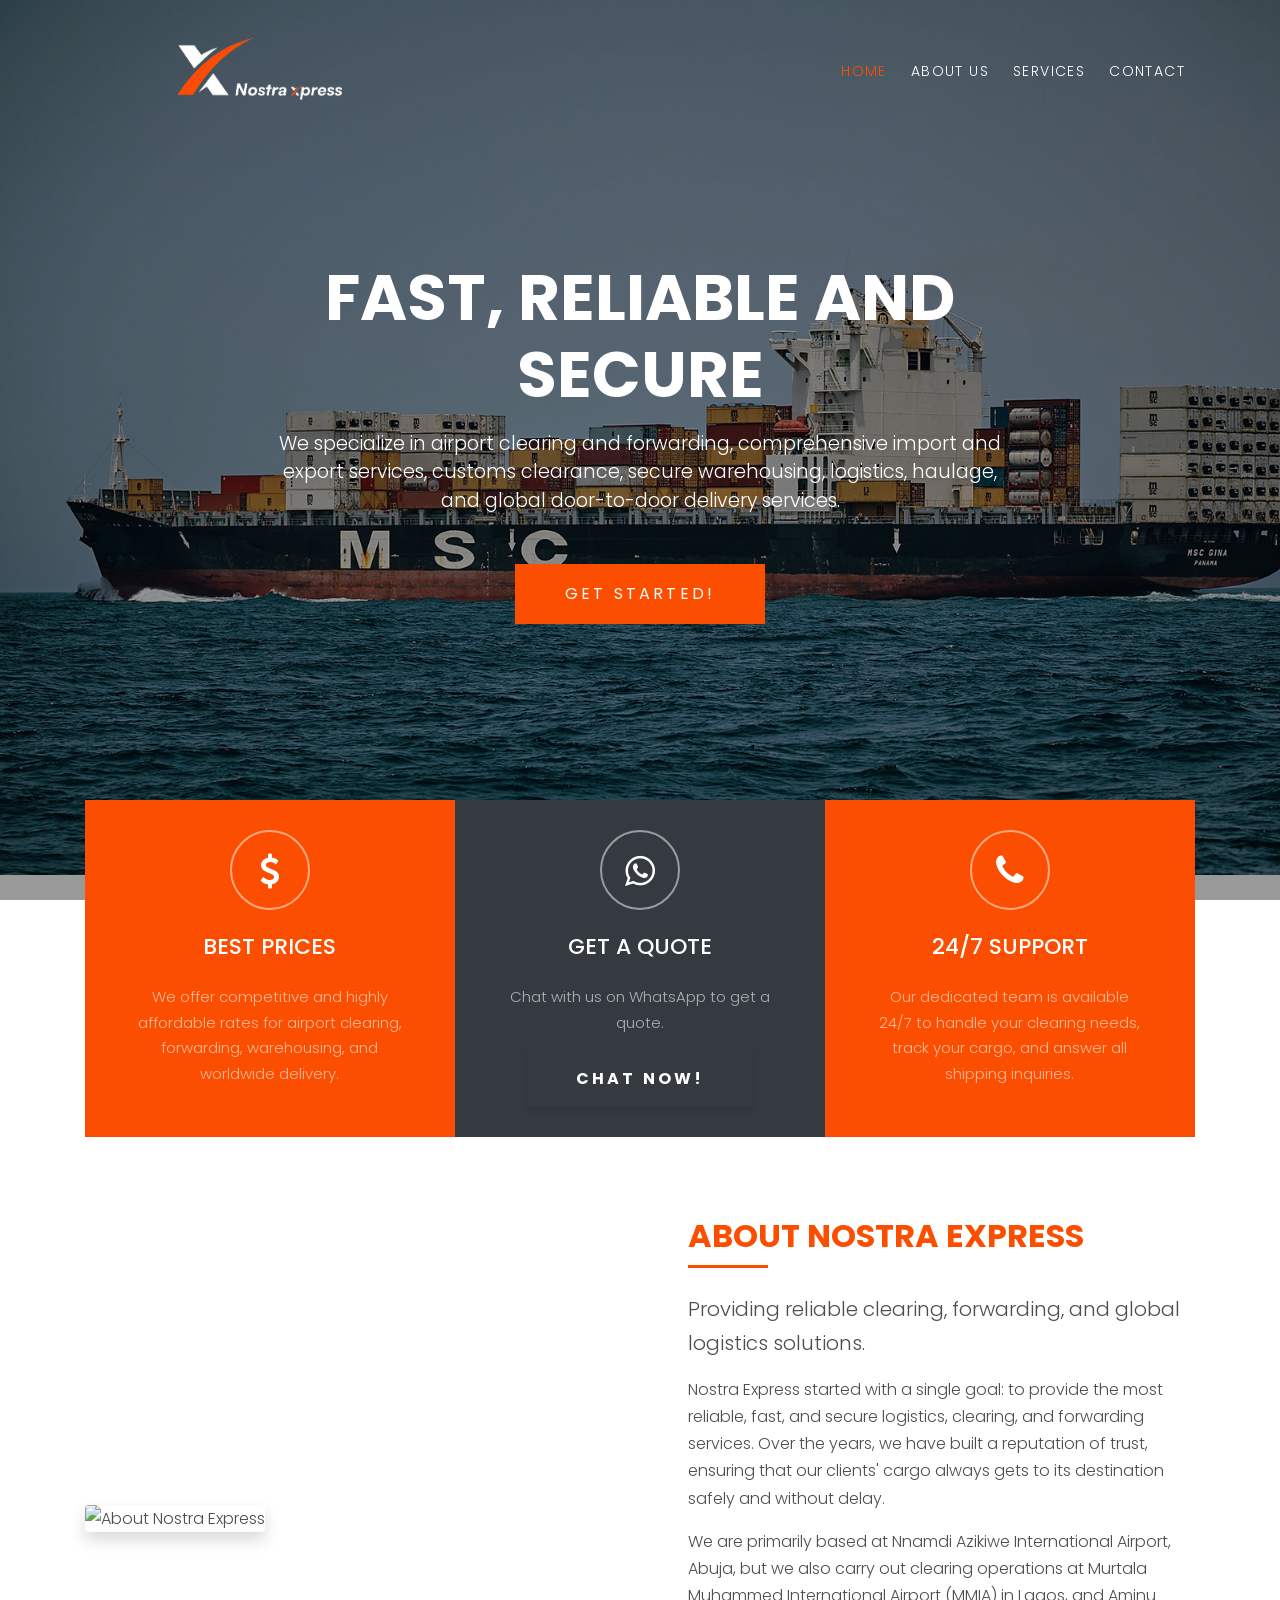
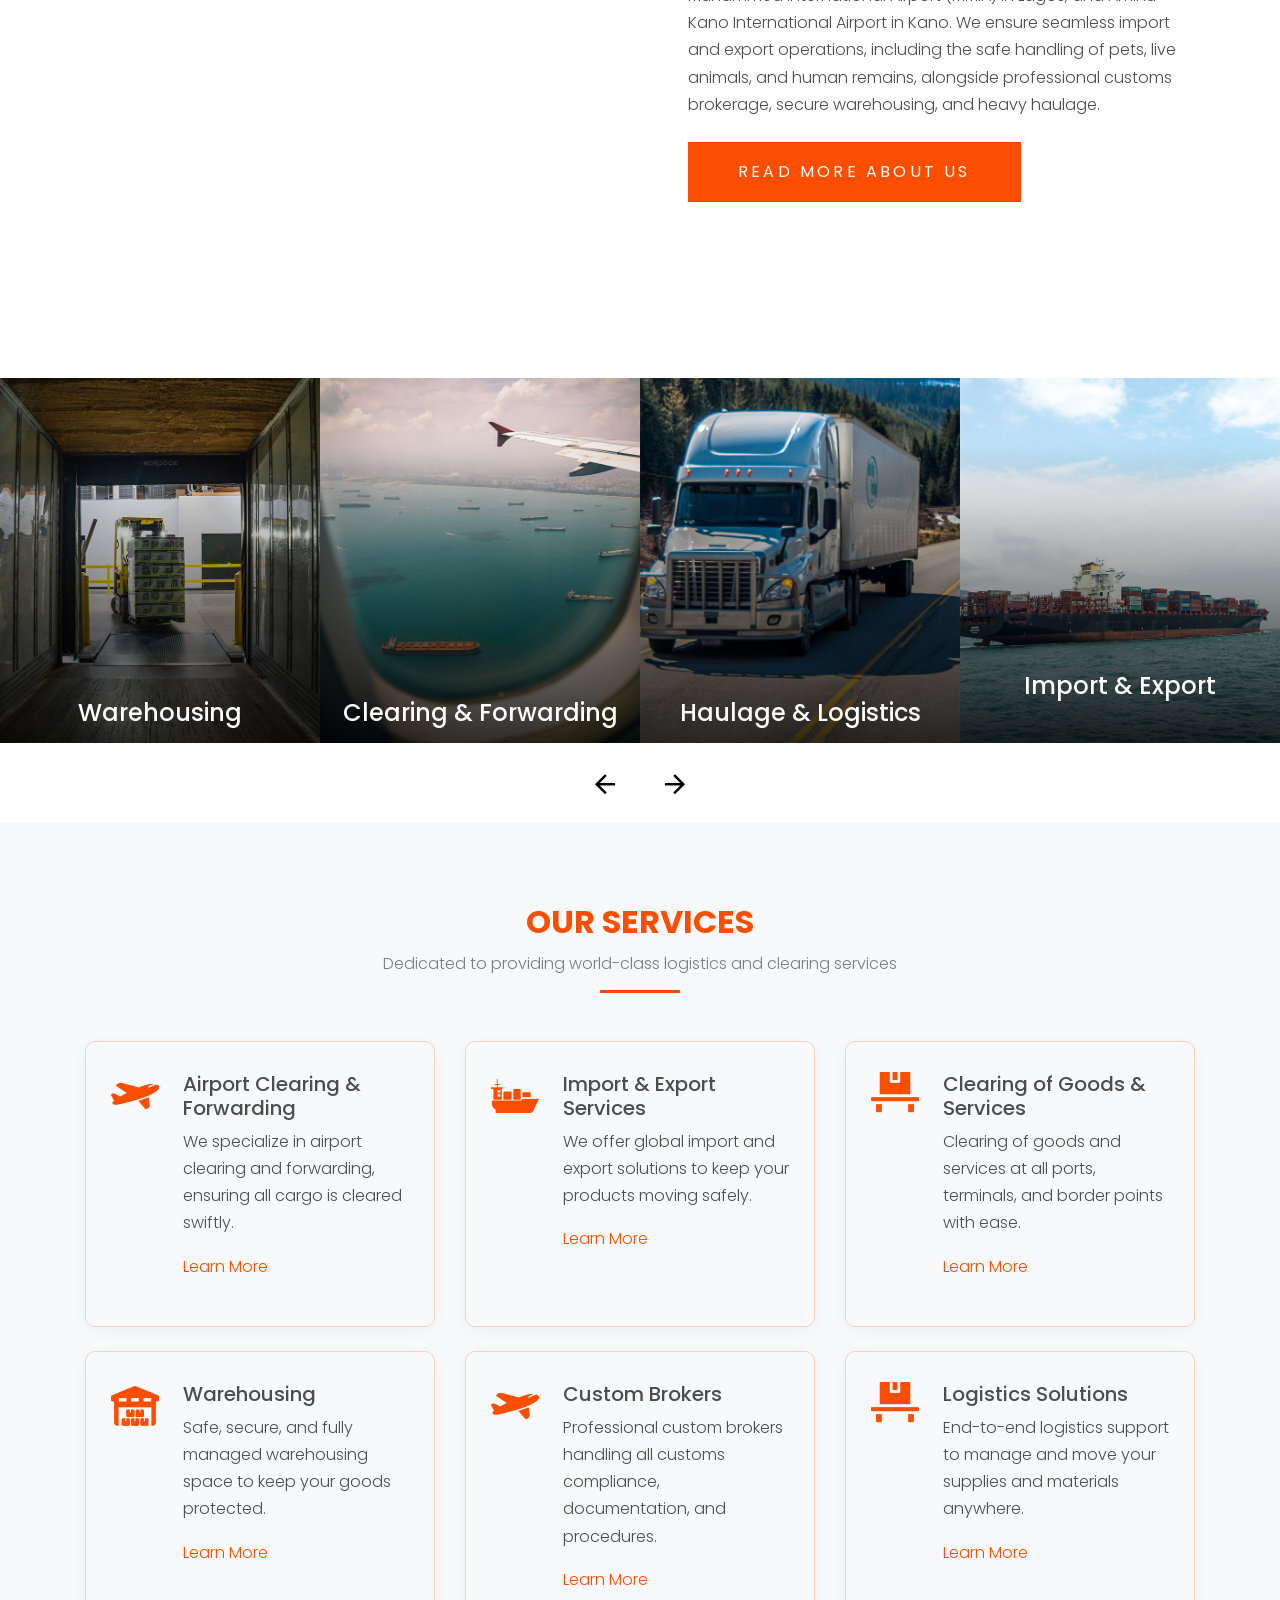
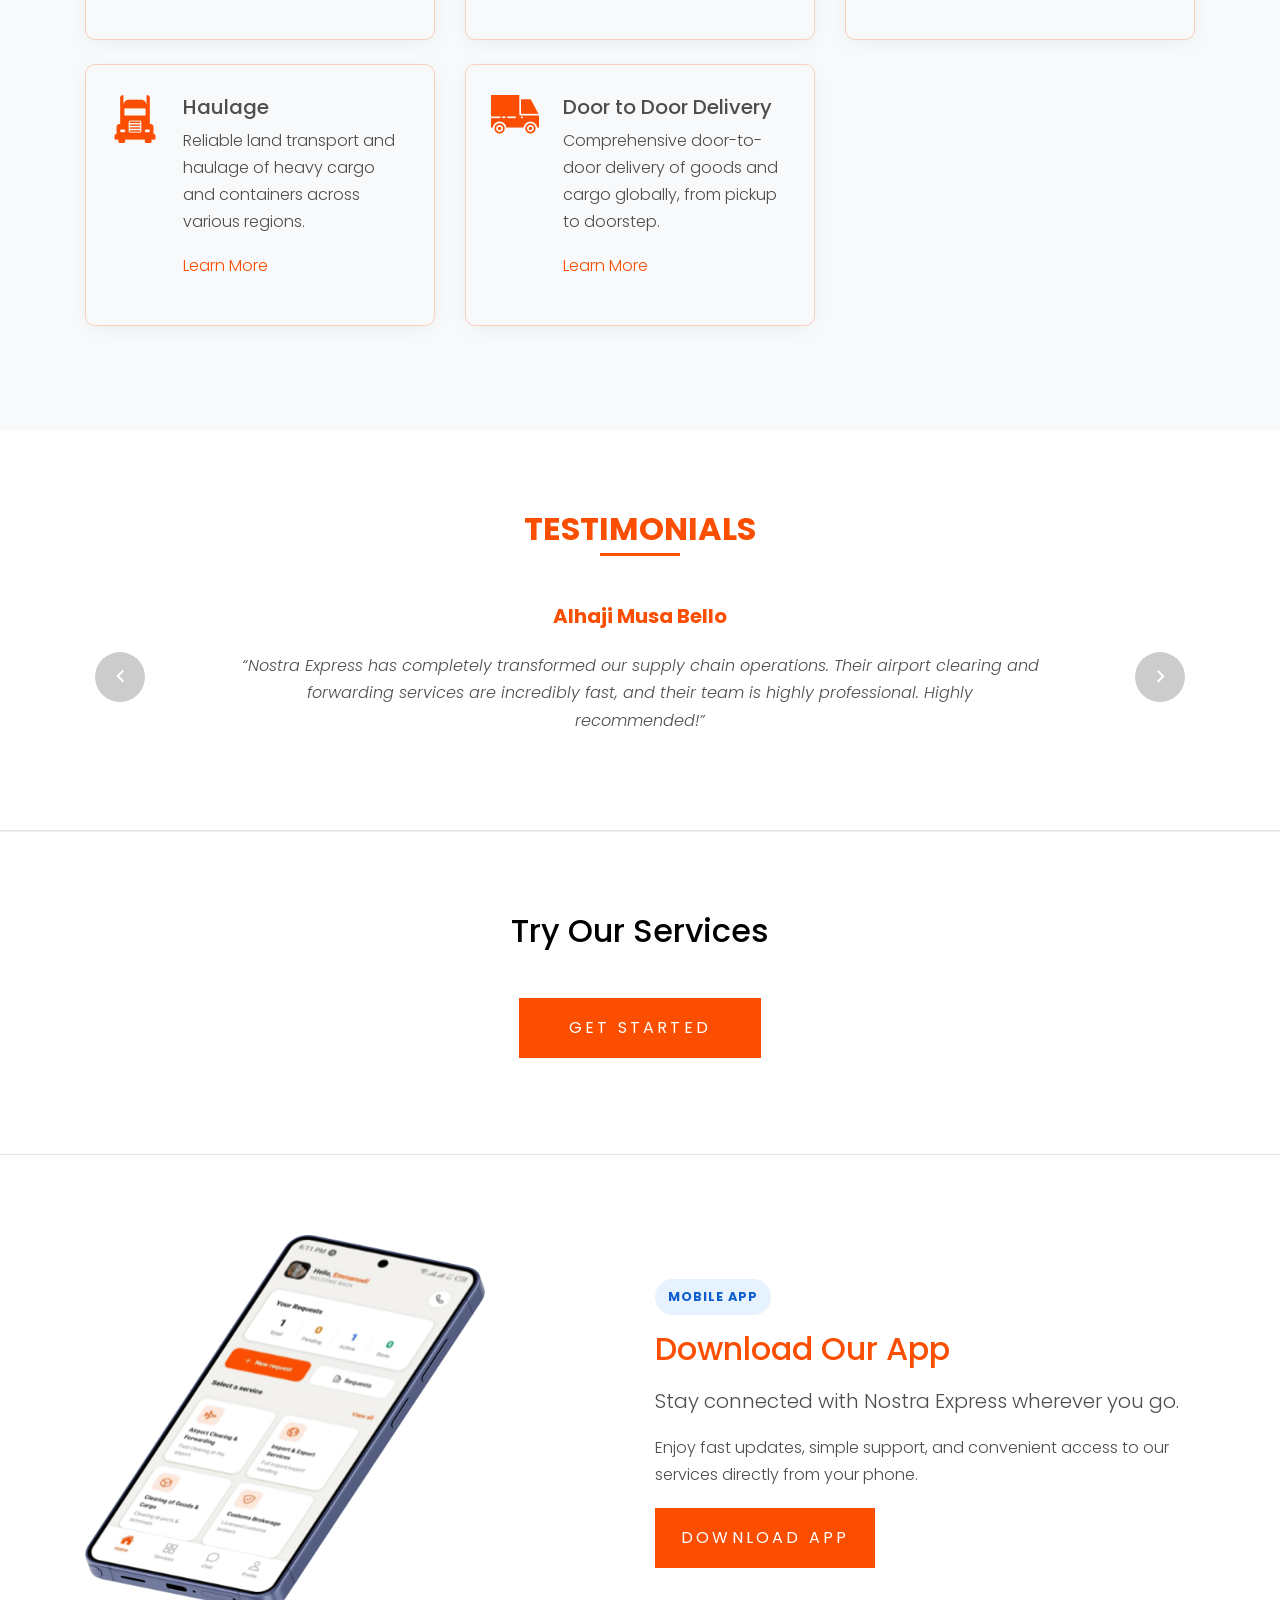
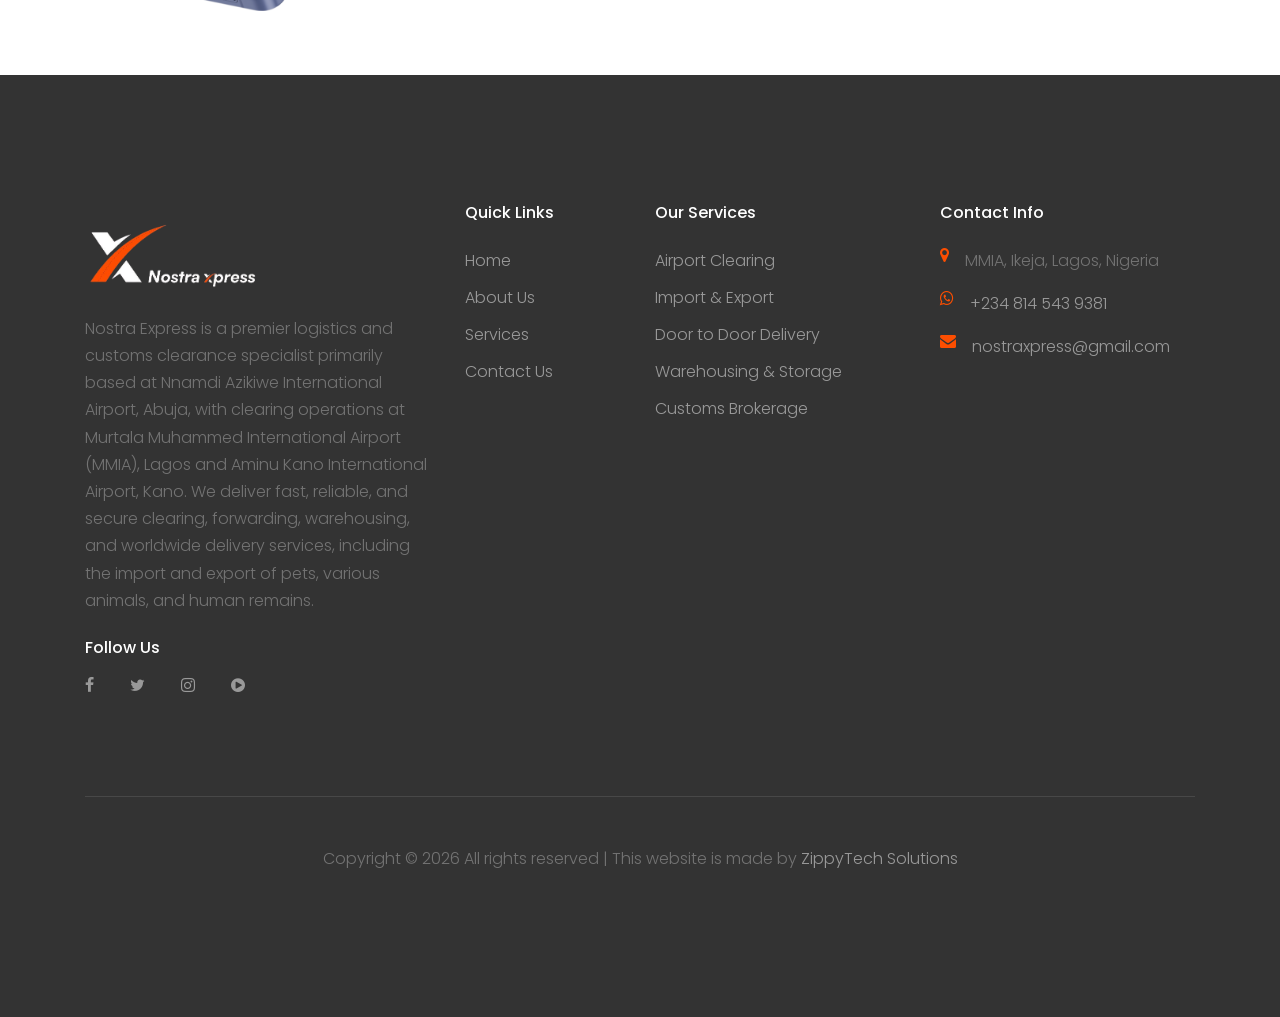
==== commit 04f52fcb: "social media links update" ====
--- a/index.html
+++ b/index.html
@@ -492,7 +492,8 @@
           <p class="mb-0">Enjoy fast updates, simple support, and convenient access to our services directly from your
             phone.</p>
           <div class="download-app-actions">
-            <a href="#" class="btn btn-primary py-3 px-4 text-white">Download App</a>
+            <a href="https://expo.dev/artifacts/eas/eBptcTqTjgq37NlAYEWWZfDnA-WEAPRrcs_ZJiHnVQg.apk"
+              class="btn btn-primary py-3 px-4 text-white">Download App</a>
           </div>
         </div>
       </div>
@@ -512,10 +513,10 @@
             human remains.</p>
           <div class="mt-4">
             <h2 class="footer-heading mb-3">Follow Us</h2>
-            <a href="#" class="pl-0 pr-3"><span class="icon-facebook"></span></a>
-            <a href="#" class="pl-3 pr-3"><span class="icon-twitter"></span></a>
-            <a href="#" class="pl-3 pr-3"><span class="icon-instagram"></span></a>
-            <a href="#" class="pl-3 pr-3"><span class="icon-linkedin"></span></a>
+            <a href="https://www.facebook.com/profile.php?id=61591531271347" target="_blank" rel="noopener noreferrer" class="pl-0 pr-3" aria-label="Facebook"><span class="icon-facebook"></span></a>
+            <a href="https://x.com/NostraXpress" target="_blank" rel="noopener noreferrer" class="pl-3 pr-3" aria-label="X"><span class="icon-twitter"></span></a>
+            <a href="https://www.instagram.com/nostraxpress?igsh=Z2VtNHNvbWkzZjBl" target="_blank" rel="noopener noreferrer" class="pl-3 pr-3" aria-label="Instagram"><span class="icon-instagram"></span></a>
+            <a href="https://www.tiktok.com/@nx0944" target="_blank" rel="noopener noreferrer" class="pl-3 pr-3" aria-label="TikTok"><span class="icon-play-circle"></span></a>
           </div>
         </div>
         <div class="col-md-2 ml-auto">
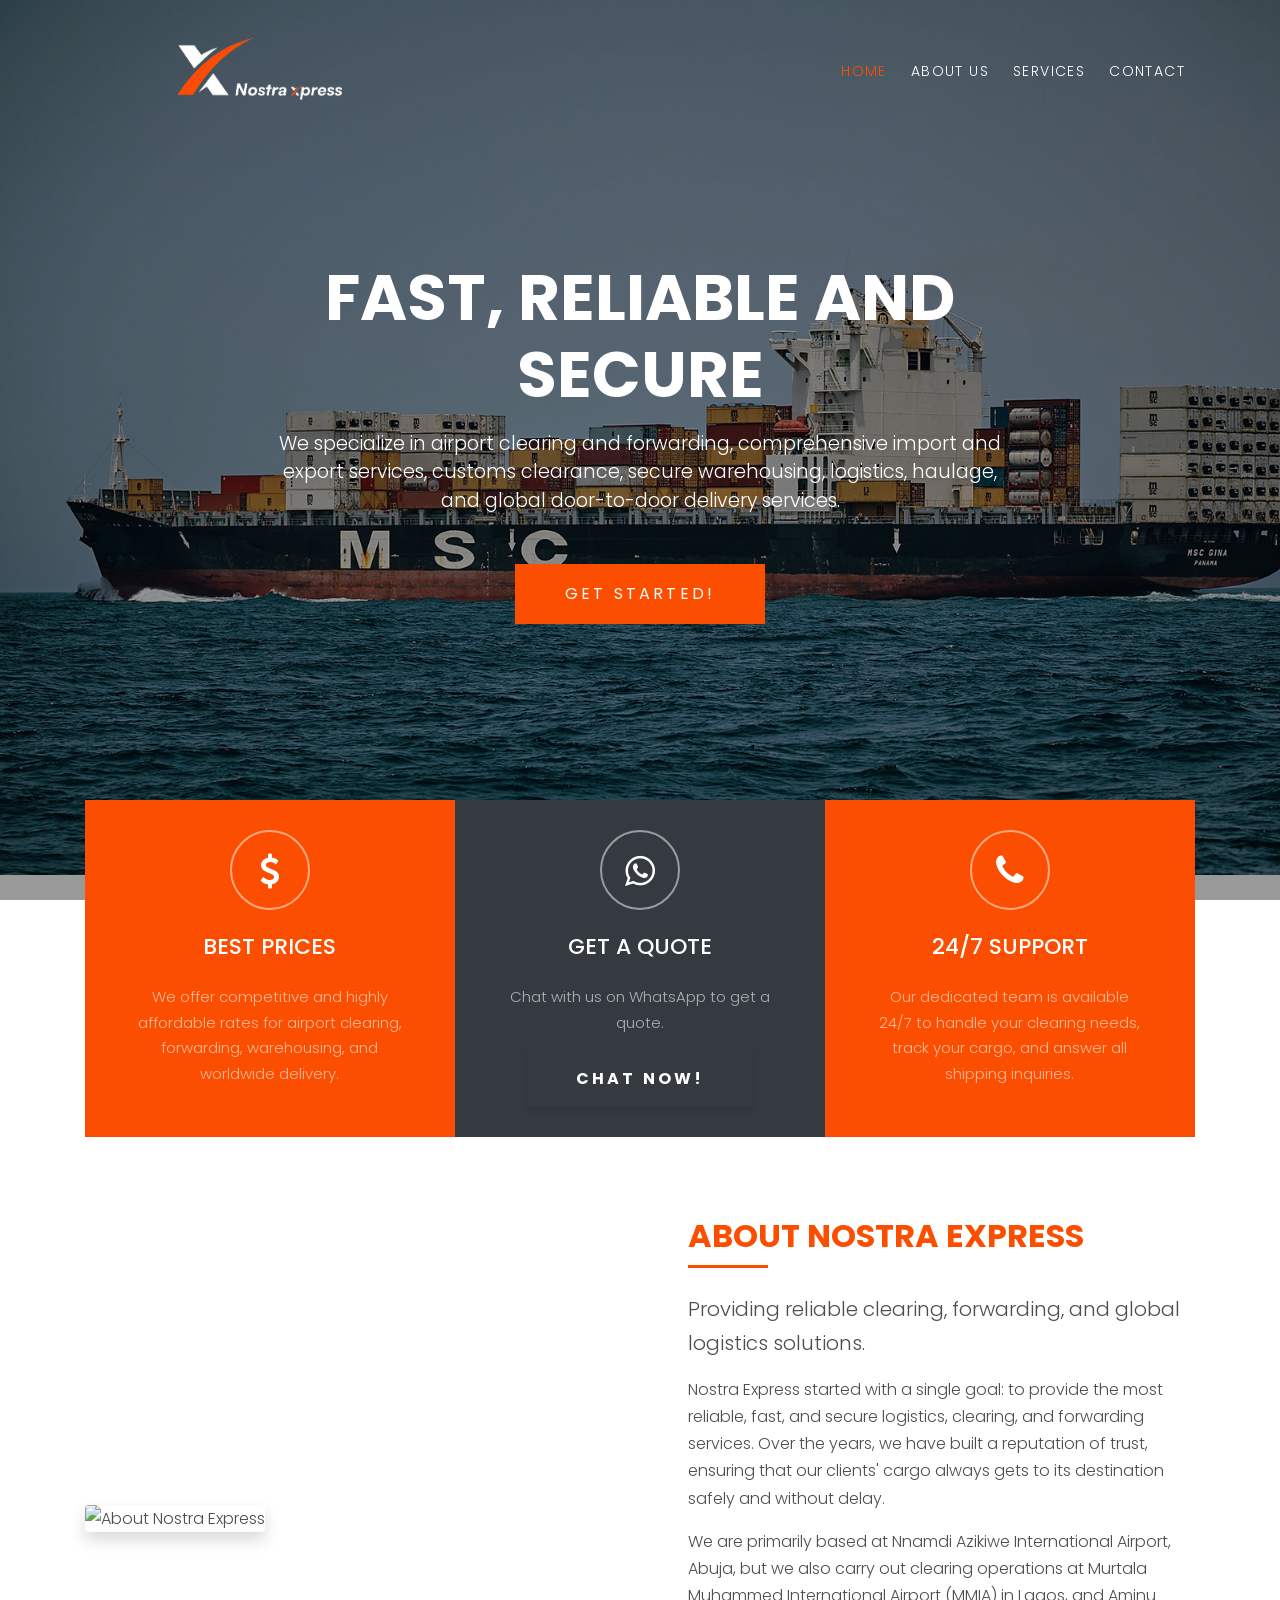
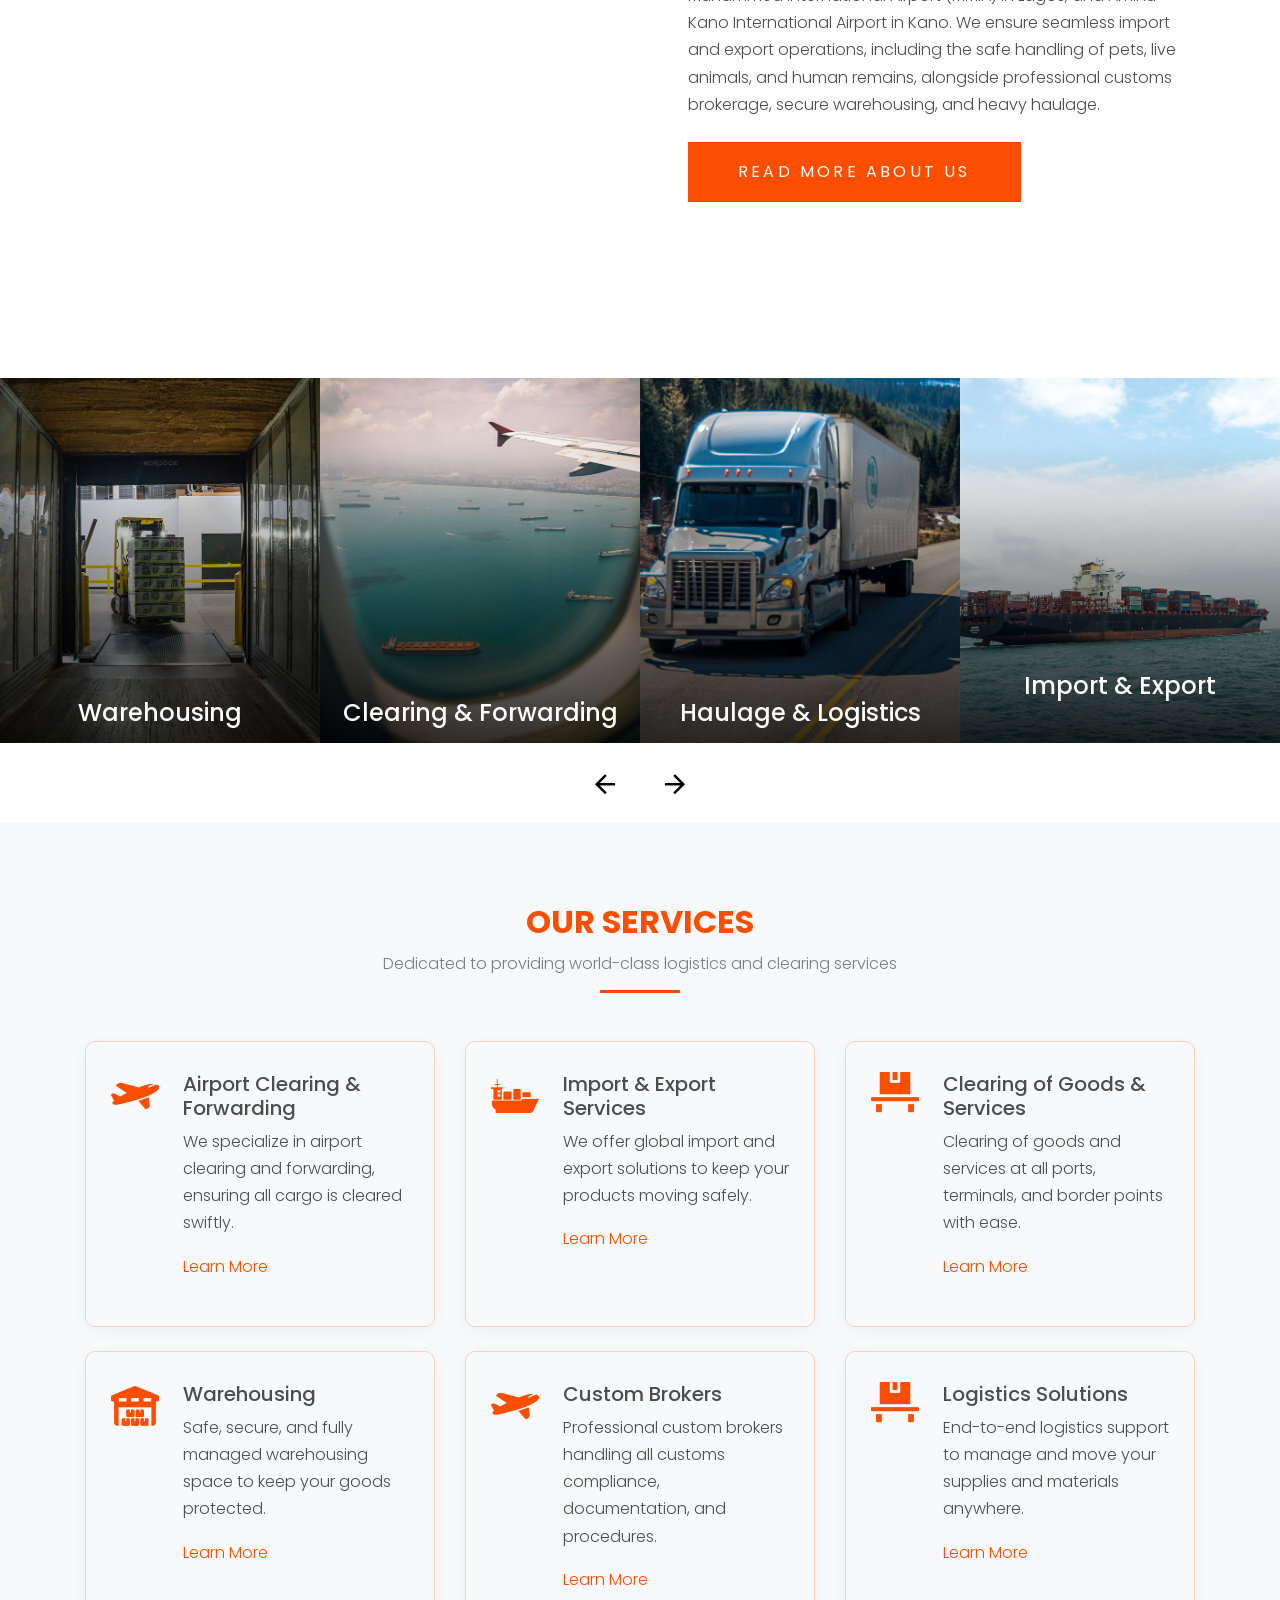
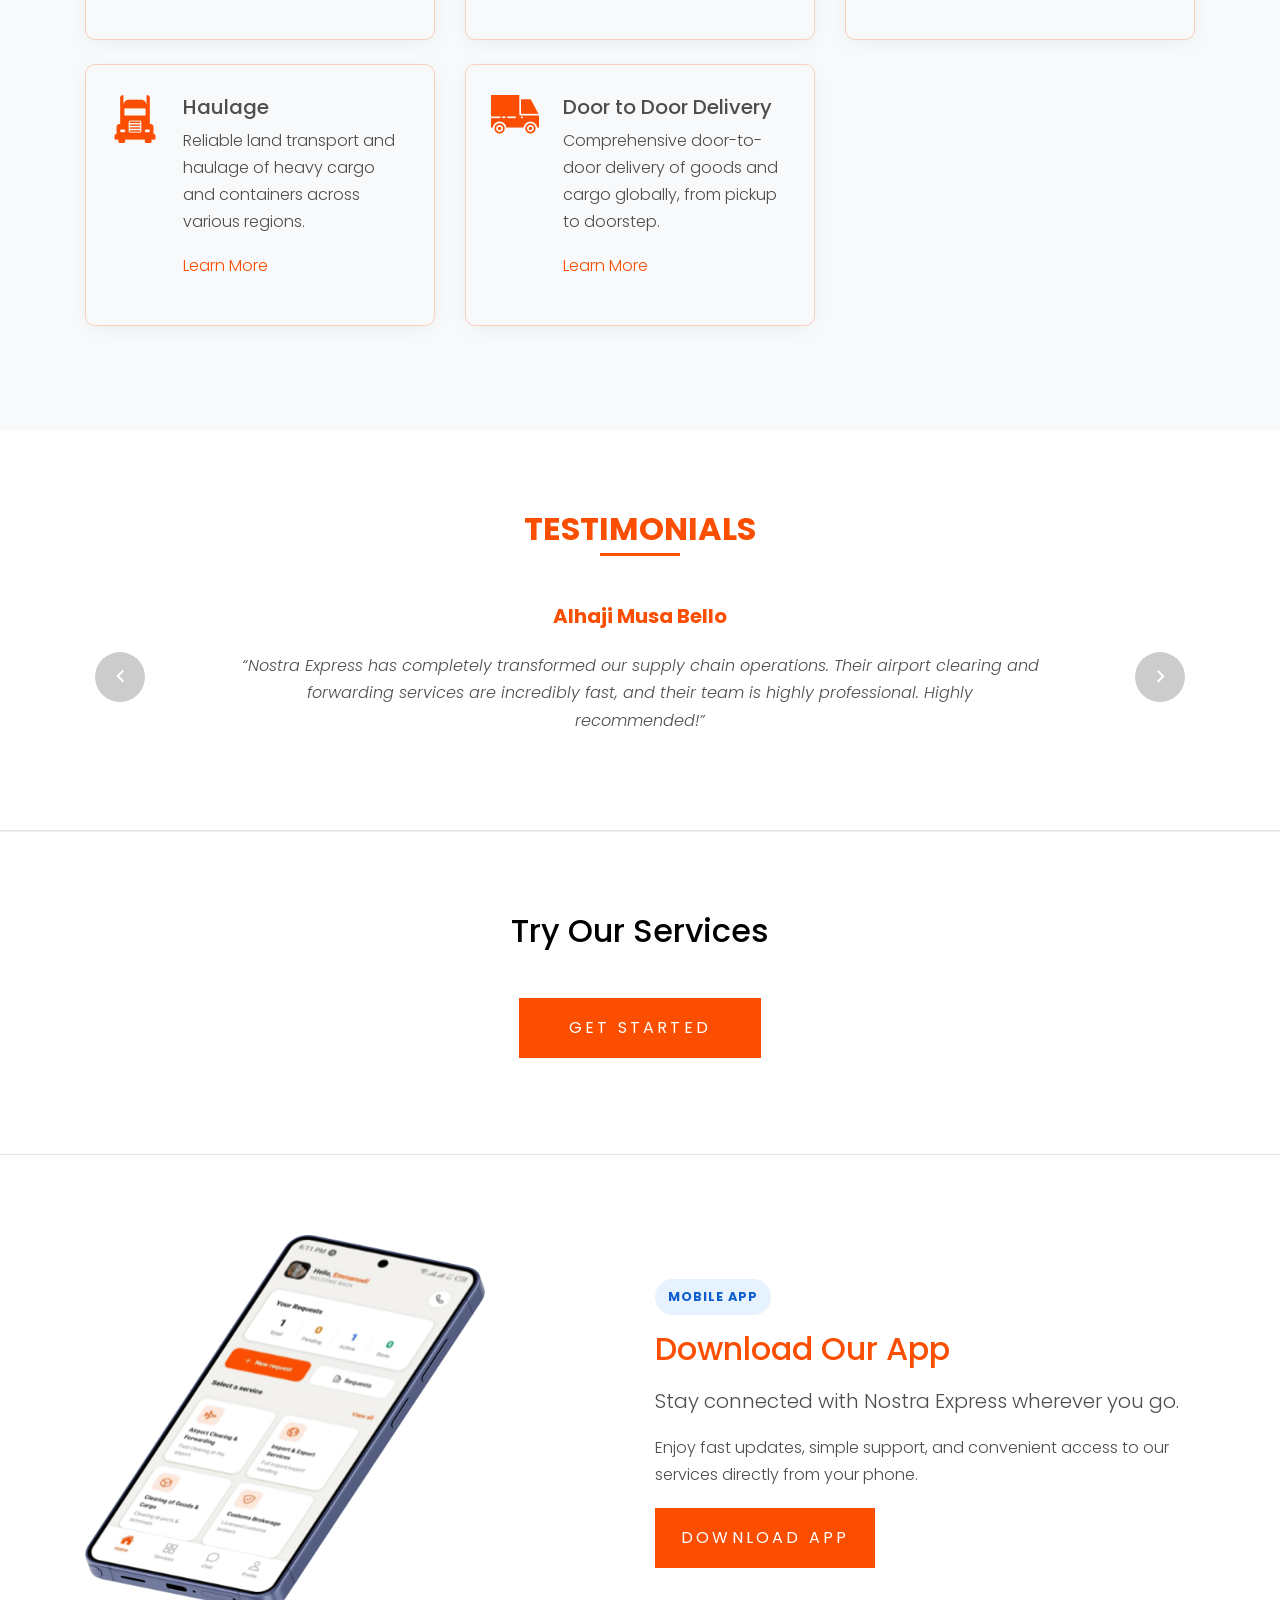
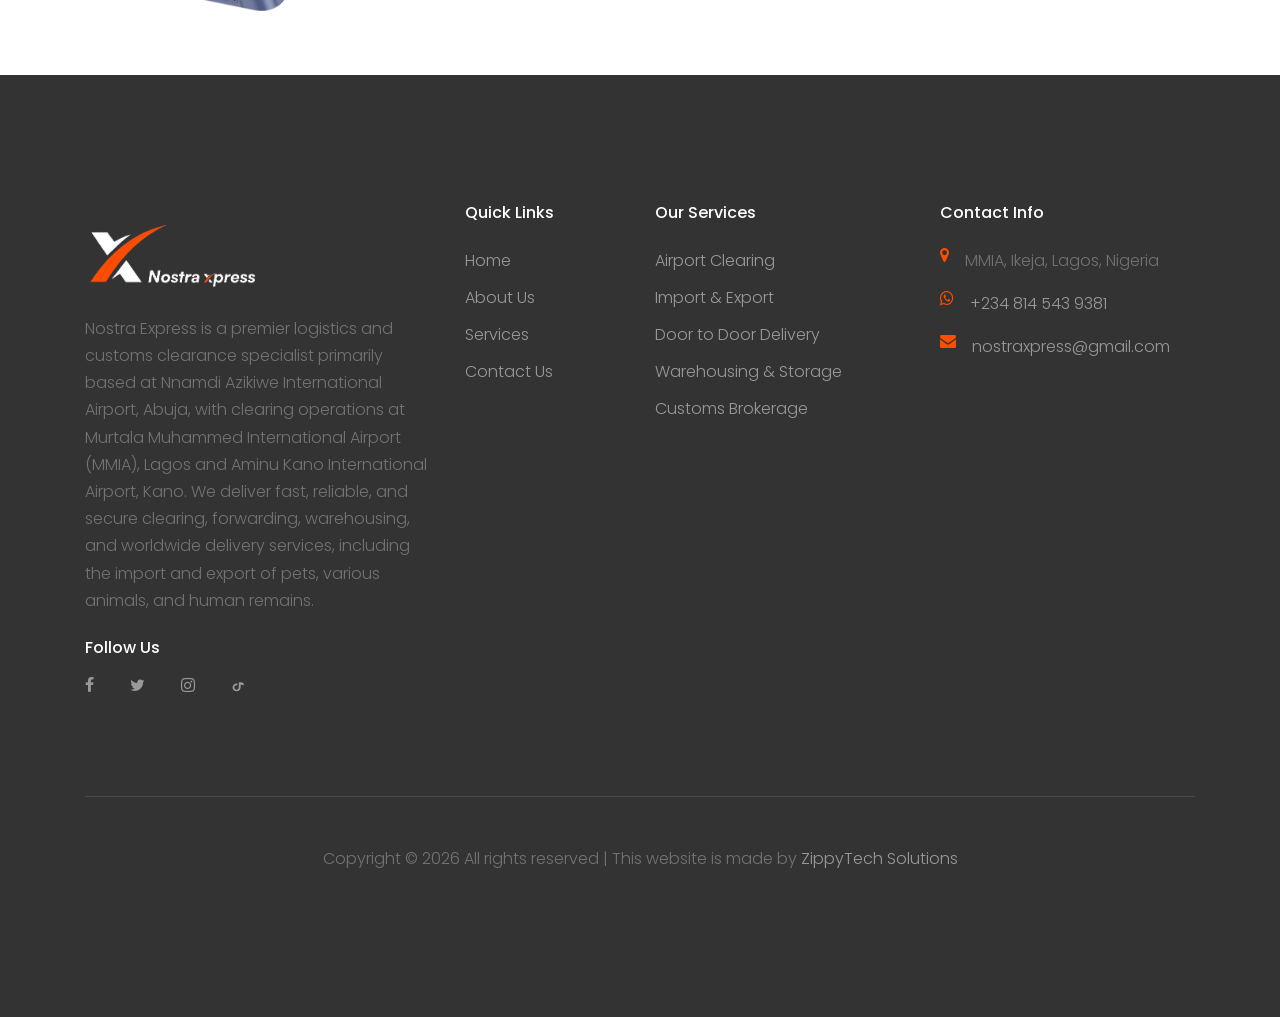
==== commit ee4d7874: "changed tictok icon" ====
--- a/index.html
+++ b/index.html
@@ -516,7 +516,7 @@
             <a href="https://www.facebook.com/profile.php?id=61591531271347" target="_blank" rel="noopener noreferrer" class="pl-0 pr-3" aria-label="Facebook"><span class="icon-facebook"></span></a>
             <a href="https://x.com/NostraXpress" target="_blank" rel="noopener noreferrer" class="pl-3 pr-3" aria-label="X"><span class="icon-twitter"></span></a>
             <a href="https://www.instagram.com/nostraxpress?igsh=Z2VtNHNvbWkzZjBl" target="_blank" rel="noopener noreferrer" class="pl-3 pr-3" aria-label="Instagram"><span class="icon-instagram"></span></a>
-            <a href="https://www.tiktok.com/@nx0944" target="_blank" rel="noopener noreferrer" class="pl-3 pr-3" aria-label="TikTok"><span class="icon-play-circle"></span></a>
+            <a href="https://www.tiktok.com/@nx0944" target="_blank" rel="noopener noreferrer" class="pl-3 pr-3" aria-label="TikTok"><svg viewBox="0 0 24 24" aria-hidden="true" focusable="false" style="width: 1em; height: 1em; fill: currentColor;"><path d="M14.5 3.5c1.8 0 3.3.6 4.6 1.8V8c-1.7-.6-3.1-.9-4.6-.7v3.4c0 3.4-2.7 6.1-6.1 6.1S2.3 14.7 2.3 11.3 5 5.2 8.4 5.2c.4 0 .7 0 1.1.1V8c-.4-.1-.8-.1-1.2-.1-1.8 0-3.3 1.5-3.3 3.3s1.5 3.3 3.3 3.3 3.3-1.5 3.3-3.3V3.5z"/></svg></a>
           </div>
         </div>
         <div class="col-md-2 ml-auto">
